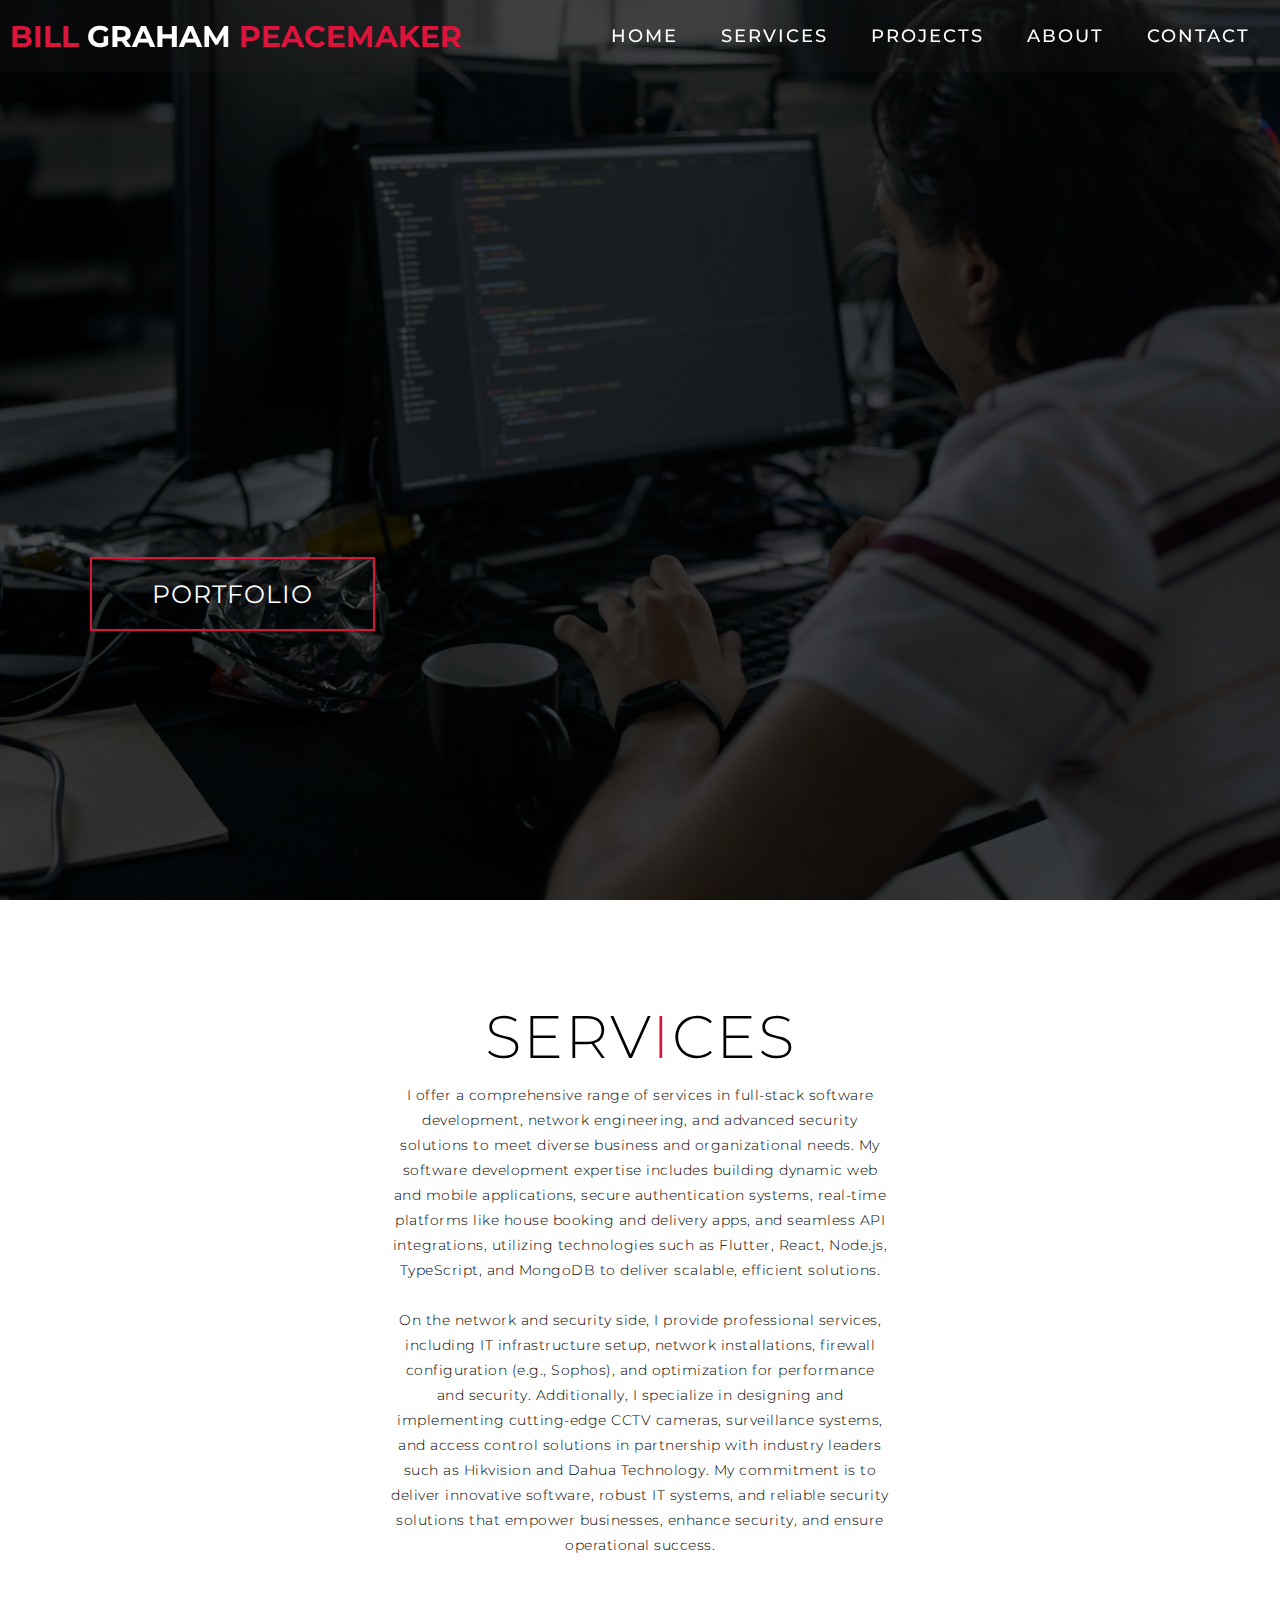
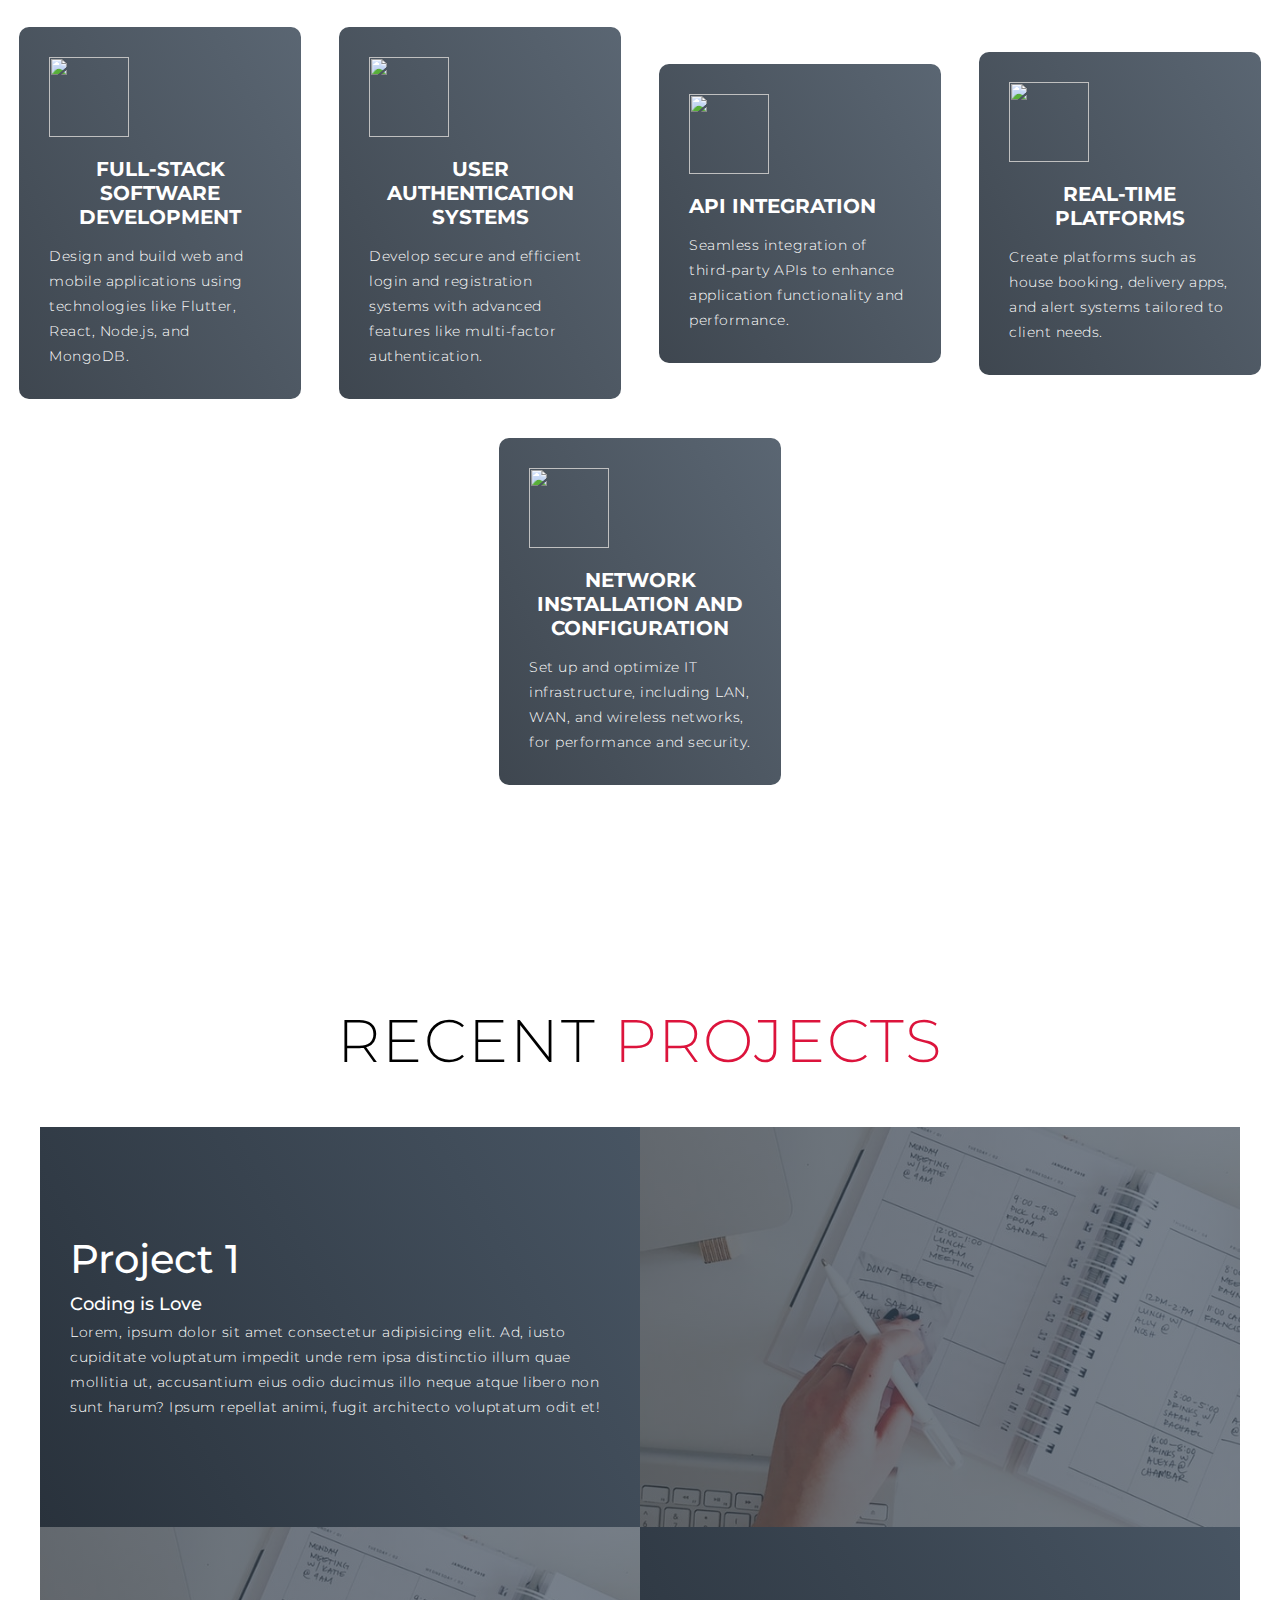
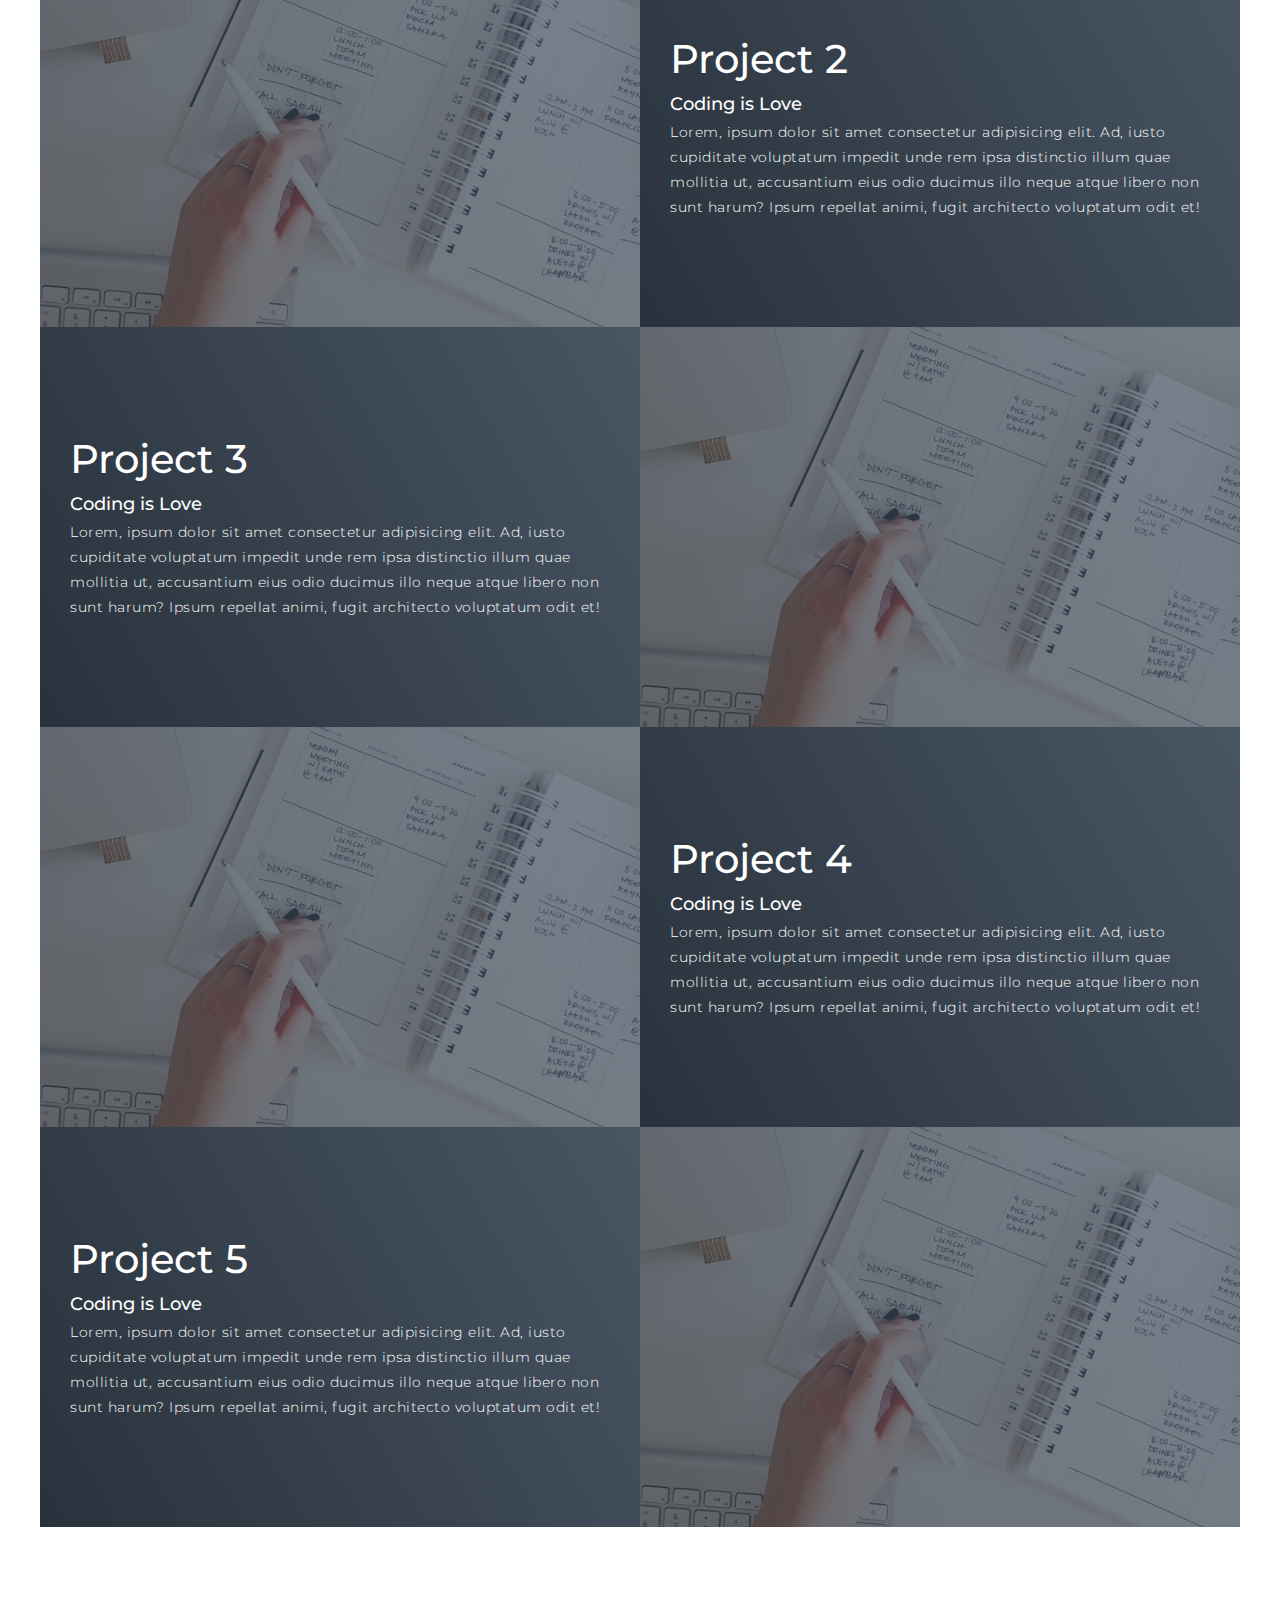
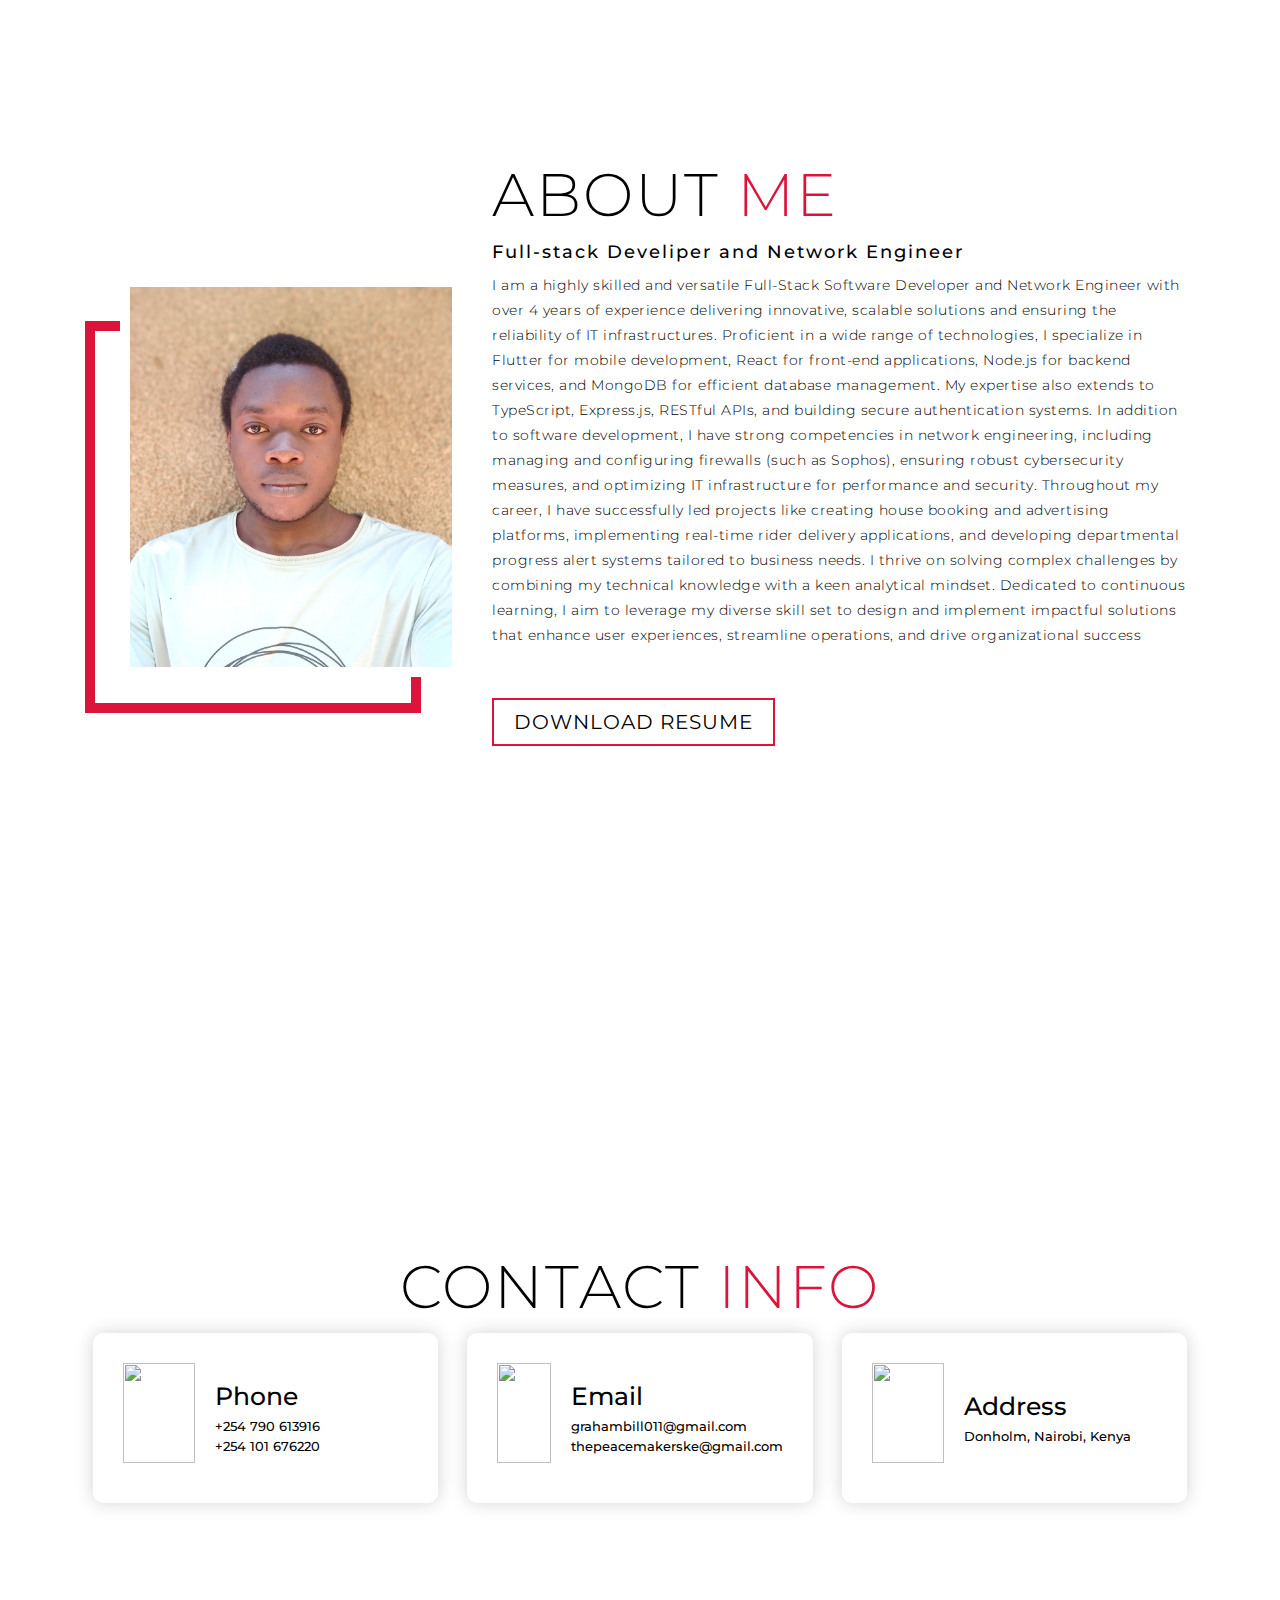
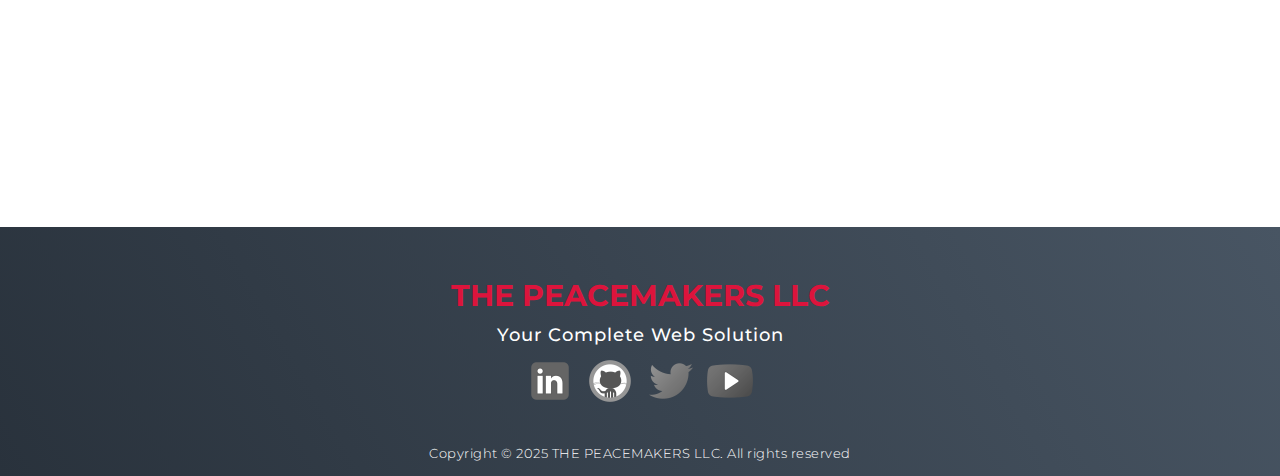
==== my_portfolio/index.html @ 9055ead5 "Updated index.html" ====
<!DOCTYPE html>
<html lang="en">

<head>
    <meta charset="UTF-8">
    <meta name="viewport" content="width=device-width, initial-scale=1.0">
    <link rel="stylesheet" href="style.css">
    <link rel="stylesheet" href="style.css">
    <link rel="shortcut icon" href="./assets/images/img-2.png" type="image/x-icon">
    <title>Bill Graham Peacemaker || Fullstack Developer and Professional Network Engineer || Kenya || East Africa || Africa || HIKVISION || Dahua Technology</title>
</head>

<body>
    <!-- Header -->
    <section id="header">
        <div class="header container">
            <div class="nav-bar">
                <div class="brand">
                    <a href="#hero">
                        <h1><span>Bill </span>Graham <span>Peacemaker</span></h1>
                    </a>
                </div>
                <div class="nav-list">
                    <div class="hamburger">
                        <div class="bar"></div>
                    </div>
                    <ul>
                        <li><a href="#hero" data-after="Home">Home</a></li>
                        <li><a href="#services" data-after="Service">Services</a></li>
                        <li><a href="#projects" data-after="Projects">Projects</a></li>
                        <li><a href="#about" data-after="About">About</a></li>
                        <li><a href="#contact" data-after="Contact">Contact</a></li>
                    </ul>
                </div>
            </div>
        </div>
    </section>
    <!-- End Header -->


    <!-- Hero Section  -->
    <section id="hero">
        <div class="hero container">
            <div>
                <h1>Hello, <span></span></h1>
                <h1>My Name is <span></span></h1>
                <h1>Bill Graham Peacemaker <span></span></h1>
                <a href="#projects" type="button" class="cta">Portfolio</a>
            </div>
        </div>
    </section>
    <!-- End Hero Section  -->

    <!-- Service Section -->
    <section id="services">
        <div class="services container">
            <div class="service-top">
                <h1 class="section-title">Serv<span>i</span>ces</h1>
                <p>I offer a comprehensive range of services in full-stack software development, network engineering, 
                    and advanced security solutions to meet diverse business and organizational needs. 
                    My software development expertise includes building dynamic web and mobile applications, 
                    secure authentication systems, real-time platforms like house booking and delivery apps, 
                    and seamless API integrations, utilizing technologies such as Flutter, React, Node.js, TypeScript, 
                    and MongoDB to deliver scalable, efficient solutions.
                    <br/><br/>
                    On the network and security side, I provide professional services, including IT infrastructure setup, 
                    network installations, firewall configuration (e.g., Sophos), and optimization for performance and security. 
                    Additionally, I specialize in designing and implementing cutting-edge CCTV cameras, surveillance systems, and 
                    access control solutions in partnership with industry leaders such as Hikvision and Dahua Technology. My commitment 
                    is to deliver innovative software, robust IT systems,
                     and reliable security solutions that empower businesses, enhance security, and ensure operational success.</p>
            </div>
            <div class="service-bottom">
                <div class="service-item">
                    <div class="icon"><img src="https://img.icons8.com/bubbles/100/000000/services.png" /></div>
                    <h2>Full-Stack Software Development</h2>
                    <p>Design and build web and mobile applications using technologies like Flutter, React, Node.js, and MongoDB.</p>
                </div>
                <div class="service-item">
                    <div class="icon"><img src="https://img.icons8.com/bubbles/100/000000/services.png" /></div>
                    <h2>User Authentication Systems</h2>
                    <p>Develop secure and efficient login and registration systems with advanced features like multi-factor authentication.</p>
                </div>
                <div class="service-item">
                    <div class="icon"><img src="https://img.icons8.com/bubbles/100/000000/services.png" /></div>
                    <h2>API Integration</h2>
                    <p>Seamless integration of third-party APIs to enhance application functionality and performance.</p>
                </div>
                <div class="service-item">
                    <div class="icon"><img src="https://img.icons8.com/bubbles/100/000000/services.png" /></div>
                    <h2>Real-Time Platforms</h2>
                    <p>Create platforms such as house booking, delivery apps, and alert systems tailored to client needs.</p>
                </div>
                <div class="service-item">
                    <div class="icon"><img src="https://img.icons8.com/bubbles/100/000000/services.png" /></div>
                    <h2>Network Installation and Configuration</h2>
                    <p>Set up and optimize IT infrastructure, including LAN, WAN, and wireless networks, for performance and security.</p>
                </div>
            </div>
        </div>
    </section>
    <!-- End Service Section -->

    <!-- Projects Section -->
    <section id="projects">
        <div class="projects container">
            <div class="projects-header">
                <h1 class="section-title">Recent <span>Projects</span></h1>
            </div>
            <div class="all-projects">
                <div class="project-item">
                    <div class="project-info">
                        <h1>Project 1</h1>
                        <h2>Coding is Love</h2>
                        <p>Lorem, ipsum dolor sit amet consectetur adipisicing elit. Ad, iusto cupiditate voluptatum
                            impedit unde
                            rem ipsa distinctio illum quae mollitia ut, accusantium eius odio ducimus illo neque atque
                            libero non sunt
                            harum? Ipsum repellat animi, fugit architecto voluptatum odit et!</p>
                    </div>
                    <div class="project-img">
                        <img src="./assets/images/img-1.png" alt="img">
                    </div>
                </div>
                <div class="project-item">
                    <div class="project-info">
                        <h1>Project 2</h1>
                        <h2>Coding is Love</h2>
                        <p>Lorem, ipsum dolor sit amet consectetur adipisicing elit. Ad, iusto cupiditate voluptatum
                            impedit unde
                            rem ipsa distinctio illum quae mollitia ut, accusantium eius odio ducimus illo neque atque
                            libero non sunt
                            harum? Ipsum repellat animi, fugit architecto voluptatum odit et!</p>
                    </div>
                    <div class="project-img">
                        <img src="./assets/images/img-1.png" alt="img">
                    </div>
                </div>
                <div class="project-item">
                    <div class="project-info">
                        <h1>Project 3</h1>
                        <h2>Coding is Love</h2>
                        <p>Lorem, ipsum dolor sit amet consectetur adipisicing elit. Ad, iusto cupiditate voluptatum
                            impedit unde
                            rem ipsa distinctio illum quae mollitia ut, accusantium eius odio ducimus illo neque atque
                            libero non sunt
                            harum? Ipsum repellat animi, fugit architecto voluptatum odit et!</p>
                    </div>
                    <div class="project-img">
                        <img src="./assets/images/img-1.png" alt="img">
                    </div>
                </div>
                <div class="project-item">
                    <div class="project-info">
                        <h1>Project 4</h1>
                        <h2>Coding is Love</h2>
                        <p>Lorem, ipsum dolor sit amet consectetur adipisicing elit. Ad, iusto cupiditate voluptatum
                            impedit unde
                            rem ipsa distinctio illum quae mollitia ut, accusantium eius odio ducimus illo neque atque
                            libero non sunt
                            harum? Ipsum repellat animi, fugit architecto voluptatum odit et!</p>
                    </div>
                    <div class="project-img">
                        <img src="./assets/images/img-1.png" alt="img">
                    </div>
                </div>
                <div class="project-item">
                    <div class="project-info">
                        <h1>Project 5</h1>
                        <h2>Coding is Love</h2>
                        <p>Lorem, ipsum dolor sit amet consectetur adipisicing elit. Ad, iusto cupiditate voluptatum
                            impedit unde
                            rem ipsa distinctio illum quae mollitia ut, accusantium eius odio ducimus illo neque atque
                            libero non sunt
                            harum? Ipsum repellat animi, fugit architecto voluptatum odit et!</p>
                    </div>
                    <div class="project-img">
                        <img src="./assets/images/img-1.png" alt="img">
                    </div>
                </div>
            </div>
        </div>
    </section>
    <!-- End Projects Section -->

    <!-- About Section -->
    <section id="about">
        <div class="about container">
            <div class="col-left">
                <div class="about-img">
                    <img src="./assets/images/img-2.jpg" alt="img">
                </div>
            </div>
            <div class="col-right">
                <h1 class="section-title">About <span>me</span></h1>
                <h2>Full-stack Develiper and Network Engineer</h2>
                <p>I am a highly skilled and versatile Full-Stack Software Developer and Network Engineer with over 4 years of experience delivering innovative, 
                    scalable solutions and ensuring the reliability of IT infrastructures. Proficient in a wide range of technologies, 
                    I specialize in Flutter for mobile development, React for front-end applications, Node.js for backend services, 
                    and MongoDB for efficient database management. My expertise also extends to TypeScript, Express.js, RESTful APIs, 
                    and building secure authentication systems. In addition to software development, I have strong competencies in network engineering, 
                    including managing and configuring firewalls (such as Sophos), ensuring robust cybersecurity measures, and optimizing IT infrastructure 
                    for performance and security.

                    Throughout my career, I have successfully led projects like creating house booking and advertising platforms, implementing real-time rider 
                    delivery applications, and developing departmental progress alert systems tailored to business needs. I thrive on solving complex challenges 
                    by combining my technical knowledge with a keen analytical mindset. Dedicated to continuous learning, I aim to leverage my diverse skill set 
                    to design and implement impactful solutions that enhance user experiences, streamline operations, and drive organizational success</p>
                <a href="./assets/Bill.Graham.Peacemaker-ICT-Projects-Officer.pdf" download class="cta">Download Resume</a>
            </div>
        </div>
    </section>
    <!-- End About Section -->

    <!-- Contact Section -->
    <section id="contact">
        <div class="contact container">
            <div>
                <h1 class="section-title">Contact <span>info</span></h1>
            </div>
            <div class="contact-items">
                <div class="contact-item">
                    <div class="icon"><img src="https://img.icons8.com/bubbles/100/000000/phone.png" /></div>
                    <div class="contact-info">
                        <h1>Phone</h1>
                        <h2>+254 790 613916</h2>
                        <h2>+254 101 676220</h2>
                    </div>
                </div>
                <div class="contact-item">
                    <div class="icon"><img src="https://img.icons8.com/bubbles/100/000000/new-post.png" /></div>
                    <div class="contact-info">
                        <h1>Email</h1>
                        <h2>grahambill011@gmail.com</h2>
                        <h2>thepeacemakerske@gmail.com</h2>
                    </div>
                </div>
                <div class="contact-item">
                    <div class="icon"><img src="https://img.icons8.com/bubbles/100/000000/map-marker.png" /></div>
                    <div class="contact-info">
                        <h1>Address</h1>
                        <h2>Donholm, Nairobi, Kenya</h2>
                    </div>
                </div>
            </div>
        </div>
    </section>
    <!-- End Contact Section -->

    <!-- Footer -->
    <section id="footer">
        <div class="footer container">
            <div class="brand">
                <h1><span>THE PEACEMAKERS LLC</span></h1>
            </div>
            <h2>Your Complete Web Solution</h2>
            <div class="social-icon">
                <div class="social-item">
                    <a href="https://www.linkedin.com/in/graham218/"><img src="./assets/icons/linkedin.png" /></a>
                </div>
                <div class="social-item">
                    <a href="https://github.com/graham218"><img src="./assets/icons/github.png" /></a>
                </div>
                <div class="social-item">
                    <a href="#"><img src="./assets/icons/twitter.png" /></a>
                </div>
                <div class="social-item">
                    <a href="#"><img src="./assets/icons/youtube.png" /></a>
                </div>
            </div>
            <p>Copyright © 2025 THE PEACEMAKERS LLC. All rights reserved</p>
        </div>
    </section>
    <!-- End Footer -->
    <script src="./index.js"></script>
</body>

</html>
---- my_portfolio/style.css ----
@import url("https://fonts.googleapis.com/css2?family=Montserrat:ital,wght@0,100..900;1,100..900&display=swap");

* {
  margin: 0;
  padding: 0;
  box-sizing: border-box;
}

html {
  font-size: 10px;
  font-family: "Montserrat", sans-serif;
  scroll-behavior: smooth;
}

a {
  text-decoration: none;
}

.container {
  min-height: 100vh;
  width: 100%;
  display: flex;
  justify-content: center;
  align-items: center;
}

img {
  width: 100%;
  height: 100%;
  object-fit: cover;
}

p {
  color: black;
  font-size: 1.4rem;
  margin-top: 5px;
  line-height: 2.5rem;
  font-weight: 300;
  letter-spacing: 0.05rem;
}

.section-title {
  font-size: 4rem;
  font-family: 300;
  color: black;
  margin-bottom: 10px;
  text-transform: uppercase;
  letter-spacing: 0.2rem;
  text-align: center;
}

.section-title span {
  color: crimson;
}

.cta {
  display: inline-block;
  padding: 10px 30px;
  background-color: transparent;
  border: 2px solid crimson;
  font-size: 2rem;
  text-transform: uppercase;
  letter-spacing: 0.1rem;
  margin-top: 30px;
  transition: 0.3s ease background-color, color;
  /* color: black; */
  color: white;
}

.cta:hover {
  color: white;
  background-color: crimson;
}

.brand h1 {
  font-size: 3rem;
  text-transform: uppercase;
  color: white;
}

.brand h1 span {
  color: crimson;
}

/* header  */

#header {
  position: fixed;
  z-index: 1000;
  left: 0;
  top: 0;
  width: 100vw;
  height: auto;
}

#header .header {
  min-height: 8vh;
  background-color: rgba(31, 30, 30, 0.24);
  transition: 0.3s ease background-color;
}

#header .nav-bar {
  display: flex;
  align-items: center;
  justify-content: space-between;
  width: 100%;
  height: 100%;
  max-width: 1300px;
  padding: 0 10px;
}

#header .hamburger {
  border: 3px solid white;
  height: 60px;
  width: 60px;
  display: inline-block;
  border-radius: 50%;
  margin-right: 20px;
  position: relative;
  display: flex;
  align-items: center;
  justify-content: center;
  z-index: 100;
  cursor: pointer;
  transform: scale(0.8);
}

#header .hamburger:after {
  content: "";
  border: 3px solid white;
  height: 100%;
  width: 100%;
  border-radius: 50%;
  position: absolute;
  animation: hamburger-puls 1s ease infinite;
}

@keyframes hamburger-puls {
  0% {
    opacity: 1;
    transform: scale(1);
  }
  100% {
    opacity: 0;
    transform: scale(1.4);
  }
}

#header .hamburger .bar {
  background-color: white;
  height: 2px;
  width: 30px;
  position: relative;
  z-index: -1;
}

#header .hamburger .bar::before,
#header .hamburger .bar::after {
  content: "";
  background-color: white;
  height: 100%;
  width: 100%;
  position: absolute;
  left: 0;
  transition: 0.3s ease top, bottom;
}

#header .hamburger .bar::after {
  top: 8px;
}

#header .hamburger .bar::before {
  bottom: 8px;
}

#header .hamburger.active .bar::before {
  bottom: 0;
}

#header .hamburger.active .bar::after {
  top: 0;
}

#header .nav-list ul {
  list-style-type: none;
  background-color: rgb(31, 30, 30);
  display: flex;
  flex-direction: column;
  align-items: center;
  justify-content: center;
  height: 100vh;
  width: 100vw;
  position: absolute;
  left: 100%;
  top: 0;
  z-index: 1;
  overflow-x: hidden;
  transition: 0.3s ease left;
}

#header .nav-list ul.active {
  left: 0;
}

#header .nav-list ul a {
  font-size: 2.5rem;
  font-weight: 500;
  letter-spacing: 0.2rem;
  text-decoration: none;
  color: white;
  text-transform: uppercase;
  display: block;
  padding: 20px;
}

#header .nav-list ul a::after {
  content: attr(data-after);
  position: absolute;
  top: 50%;
  left: 50%;
  transform: translate(-50%, -50%) scale(0);
  color: rgba(240, 248, 255, 0.021);
  font-size: 13rem;
  letter-spacing: 50px;
  z-index: -1;
  transition: 0.3s ease letter-spacing;
}

#header .nav-list ul li:hover a::after {
  transform: translate(-50%, -50%) scale(1);
  letter-spacing: initial;
}

#header .nav-list ul li:hover a {
  color: crimson;
}

@media screen and (min-width: 1200px) {
  #header .hamburger {
    display: none;
  }

  #header .nav-list ul {
    position: initial;
    display: block;
    height: auto;
    width: fit-content;
    background-color: transparent;
  }

  #header .nav-list ul li {
    display: inline-block;
  }

  #header .nav-list ul a {
    font-size: 1.8rem;
  }

  #header .nav-list ul a::after {
    display: none;
  }
}

/* hero section */

#hero {
  background-image: url(./assets/images/hero-bg.jpg);
  background-size: cover;
  background-position: top center;
  position: relative;
  z-index: 1;
}

#hero::after {
  content: "";
  position: absolute;
  left: 0;
  top: 0;
  height: 100%;
  width: 100%;
  background-color: black;
  opacity: 0.7;
  z-index: -1;
}

#hero .hero {
  max-width: 1200px;
  justify-content: flex-start;
  margin: 0 auto;
  padding: 0 50px;
}

#hero h1 {
  display: block;
  width: fit-content;
  font-size: 4rem;
  position: relative;
  color: transparent;
  animation: text-reveal 1s ease forwards;
  animation-delay: 1s;
}

@keyframes text-reveal {
  100% {
    color: white;
  }
}

#hero h1:nth-child(1) {
  animation-delay: 1s;
}

#hero h1:nth-child(2) {
  animation-delay: 2s;
}

#hero h1:nth-child(3) {
  animation: text-reveal-name 0.5s ease 1.5s forwards;
  animation-delay: 3s;
}

@keyframes text-reveal-name {
  100% {
    color: crimson;
    font-weight: 500;
  }
}

#hero h1 span {
  background-color: crimson;
  height: 100%;
  width: 0;
  position: absolute;
  top: 0;
  left: 0;
  animation: text-reveal-box 1s ease;
  animation-delay: 0.5s;
}

@keyframes text-reveal-box {
  50% {
    width: 100%;
    left: 0;
  }
  100% {
    width: 0;
    left: 100%;
  }
}

#hero h1:nth-child(1) span {
  animation-delay: 0.5s;
}

#hero h1:nth-child(2) span {
  animation-delay: 1.5s;
}

#hero h1:nth-child(3) span {
  animation-delay: 2.5s;
}

@media only screen and (min-width: 768px) {
  .cta {
    font-size: 2.5rem;
    padding: 20px 60px;
  }

  h1.section-title {
    font-size: 6rem;
    font-weight: 270;
  }

  #hero h1 {
    font-size: 7rem;
    font-weight: 400;
  }
}

/* services section */

#services .services {
  flex-direction: column;
  text-align: center;
  max-width: 1500px;
  margin: 0 auto; /* Center the element horizontally */
  padding: 100px 0;
}

#services .service-bottom .icon {
  height: 80px;
  width: 80px;
  margin-bottom: 20px;
}

#services .service-item h2 {
  font-size: 2rem;
  color: white;
  margin-bottom: 10px;
  text-transform: uppercase;
}

#services .service-item p {
  color: white;
  text-align: left;
}

#services .service-top {
  max-width: 500px;
  margin: 0 auto;
}

#services .service-bottom {
  display: flex;
  align-items: center;
  justify-content: center;
  flex-wrap: wrap;
  margin-top: 50px;
}

#services .service-item {
  flex-basis: 80%; /*flex-basis defines the initial size of a flex item */
  display: flex;
  align-items: flex-start;
  justify-content: center;
  flex-direction: column;
  padding: 30px;
  border-radius: 10px;
  margin: 10px 5%;
  position: relative;
  z-index: 1;
  overflow: hidden;
}

#services .service-item::after {
  content: "";
  position: absolute;
  left: 0;
  top: 0;
  height: 100%;
  width: 100%;
  background-image: linear-gradient(60deg, #29323c 0%, #485563 100%);
  opacity: 0.9;
  z-index: -1;
}

@media only screen and (min-width: 768px) {
  #services .service-bottom .service-item {
    flex-basis: 45%;
    margin: 2.5%;
  }
}

@media only screen and (min-width: 1200px) {
  #services .service-bottom .service-item {
    flex-basis: 22%;
    margin: 1.5%;
  }
}

/* project section  */

#projects .projects {
  flex-direction: column;
  max-width: 1200px;
  margin: 0 auto;
  padding: 100px 0;
}

#projects .projects-header h1 {
  margin-bottom: 50px;
}

#projects .all-projects {
  display: flex;
  align-items: center;
  justify-content: center;
  flex-direction: column;
}

#projects .project-item {
  display: flex;
  align-items: center;
  justify-content: center;
  flex-direction: column;
  width: 80%;
  margin: 20px auto;
  overflow: hidden;
  border-radius: 10px;
}

#projects .project-info {
  padding: 30px;
  flex-basis: 50%;
  height: 100%;
  display: flex;
  align-items: flex-start;
  justify-content: center;
  flex-direction: column;
  background-image: linear-gradient(60deg, #29323c 0%, #485563 100%);
  color: white;
}

#projects .project-info h1 {
  font-size: 4rem;
  font-weight: 500;
}

#projects .project-info h2 {
  font-size: 1.8rem;
  font-weight: 500;
  margin-top: 10px;
}

#projects .project-info p {
  color: white;
}

#projects .project-img {
  flex-basis: 50%;
  height: 300px;
  overflow: hidden;
  position: relative;
}

#projects .project-img:after {
  content: "";
  position: absolute;
  left: 0;
  top: 0;
  height: 100%;
  width: 100%;
  background-image: linear-gradient(60deg, #29323c 0%, #485563 100%);
  opacity: 0.7;
}

#projects .project-img img {
  transition: 0.3s ease transform;
}

#projects .project-item:hover .project-img img {
  transform: scale(1.1);
}

@media only screen and (min-width: 768px) {
  #projects .project-item {
    flex-direction: row;
  }
  #projects .project-item:nth-child(even) {
    flex-direction: row-reverse;
  }
  #projects .project-item {
    height: 400px;
    margin: 0;
    width: 100%;
    border-radius: 0;
  }

  #projects .all-projects .project-info {
    height: 100%;
  }

  #projects .all-projects .project-img {
    height: 100%;
  }
}

/* about section */

#about .about {
  flex-direction: column-reverse;
  text-align: center;
  max-width: 1200px;
  margin: 0 auto;
  padding: 100px 20px;
}

#about .col-left {
  width: 250px;
  height: 360px;
}

#about .col-right {
  width: 100%;
}

#about .col-right h2 {
  font-size: 1.8rem;
  font-weight: 500;
  letter-spacing: 0.2rem;
  margin-bottom: 10px;
}

#about .col-right p {
  margin-bottom: 20px;
}

#about .col-right .cta {
  margin-bottom: 50px;
  color: black;
  padding: 10px 20px;
  font-size: 2rem;
}

#about .col-left .about-img {
  height: 100%;
  width: 100%;
  position: relative;
  border: 10px solid white;
}

#about .col-left .about-img::after {
  content: "";
  position: absolute;
  left: -33px;
  top: 19px;
  height: 98%;
  width: 98%;
  border: 7px solid crimson;
  z-index: -1;
}

@media screen and (min-width: 768px) {
  #about .about {
    flex-direction: row;
  }

  #about .col-left {
    width: 600px;
    height: 400px;
    padding-left: 60px;
  }

  #about .about .col-left .about-img::after {
    left: -45px;
    top: 34px;
    height: 98%;
    width: 98%;
    border: 10px solid crimson;
  }

  #about .col-right {
    text-align: left;
    padding: 30px;
  }

  #about .col-right h1 {
    text-align: left;
  }
}

/* contact section */
#contact .contact {
  flex-direction: column;
  max-width: 1200px;
  margin: 0 auto;
  width: 90%;
}
#contact .contact-items {
  width: 100%;
}
#contact .contact-item {
  width: 80%;
  padding: 20px;
  text-align: center;
  border-radius: 10px;
  padding: 30px;
  margin: 30px;
  display: flex;
  justify-content: center;
  align-items: center;
  flex-direction: column;
  box-shadow: 0px 0px 18px 0 #0000002c;
  transition: 0.3s ease box-shadow;
}
#contact .contact-item:hover {
  box-shadow: 0px 0px 5px 0 #0000002c;
}
#contact .icon {
  width: 70px;
  margin: 0 auto;
  margin-bottom: 10px;
}
#contact .contact-info h1 {
  font-size: 2.5rem;
  font-weight: 500;
  margin-bottom: 5px;
}
#contact .contact-info h2 {
  font-size: 1.3rem;
  line-height: 2rem;
  font-weight: 500;
}

@media only screen and (min-width: 768px) {
  #contact .contact {
    flex-direction: column;
    padding: 100px 0;
    align-items: center;
    justify-content: center;
    min-width: 20vh;
  }
  #contact .contact-items {
    width: 100%;
    display: flex;
    flex-direction: row;
    justify-content: space-evenly;
    margin: 0;
  }
  #contact .contact-item {
    width: 30%;
    margin: 0;
    flex-direction: row;
  }
  #contact .contact-item .icon {
    height: 100px;
    width: 100px;
  }
  #contact .contact-item .icon img {
    object-fit: contain;
  }
  #contact .contact-item .contact-info {
    width: 100%;
    text-align: left;
    padding-left: 20px;
  }
}

/* Footer */
#footer {
  background-image: linear-gradient(60deg, #29323c 0%, #485563 100%);
}
#footer .footer {
  min-height: 200px;
  flex-direction: column;
  padding-top: 50px;
  padding-bottom: 10px;
}
#footer h2 {
  color: white;
  font-weight: 500;
  font-size: 1.8rem;
  letter-spacing: 0.1rem;
  margin-top: 10px;
  margin-bottom: 10px;
}
#footer .social-icon {
  display: flex;
  margin-bottom: 30px;
}
#footer .social-item {
  height: 50px;
  width: 50px;
  margin: 0 5px;
}
#footer .social-item img {
  filter: grayscale(1);
  transition: 0.3s ease filter;
}
#footer .social-item:hover img {
  filter: grayscale(0);
}
#footer p {
  color: white;
  font-size: 1.3rem;
}
---- my_portfolio/style.css ----
@import url("https://fonts.googleapis.com/css2?family=Montserrat:ital,wght@0,100..900;1,100..900&display=swap");

* {
  margin: 0;
  padding: 0;
  box-sizing: border-box;
}

html {
  font-size: 10px;
  font-family: "Montserrat", sans-serif;
  scroll-behavior: smooth;
}

a {
  text-decoration: none;
}

.container {
  min-height: 100vh;
  width: 100%;
  display: flex;
  justify-content: center;
  align-items: center;
}

img {
  width: 100%;
  height: 100%;
  object-fit: cover;
}

p {
  color: black;
  font-size: 1.4rem;
  margin-top: 5px;
  line-height: 2.5rem;
  font-weight: 300;
  letter-spacing: 0.05rem;
}

.section-title {
  font-size: 4rem;
  font-family: 300;
  color: black;
  margin-bottom: 10px;
  text-transform: uppercase;
  letter-spacing: 0.2rem;
  text-align: center;
}

.section-title span {
  color: crimson;
}

.cta {
  display: inline-block;
  padding: 10px 30px;
  background-color: transparent;
  border: 2px solid crimson;
  font-size: 2rem;
  text-transform: uppercase;
  letter-spacing: 0.1rem;
  margin-top: 30px;
  transition: 0.3s ease background-color, color;
  /* color: black; */
  color: white;
}

.cta:hover {
  color: white;
  background-color: crimson;
}

.brand h1 {
  font-size: 3rem;
  text-transform: uppercase;
  color: white;
}

.brand h1 span {
  color: crimson;
}

/* header  */

#header {
  position: fixed;
  z-index: 1000;
  left: 0;
  top: 0;
  width: 100vw;
  height: auto;
}

#header .header {
  min-height: 8vh;
  background-color: rgba(31, 30, 30, 0.24);
  transition: 0.3s ease background-color;
}

#header .nav-bar {
  display: flex;
  align-items: center;
  justify-content: space-between;
  width: 100%;
  height: 100%;
  max-width: 1300px;
  padding: 0 10px;
}

#header .hamburger {
  border: 3px solid white;
  height: 60px;
  width: 60px;
  display: inline-block;
  border-radius: 50%;
  margin-right: 20px;
  position: relative;
  display: flex;
  align-items: center;
  justify-content: center;
  z-index: 100;
  cursor: pointer;
  transform: scale(0.8);
}

#header .hamburger:after {
  content: "";
  border: 3px solid white;
  height: 100%;
  width: 100%;
  border-radius: 50%;
  position: absolute;
  animation: hamburger-puls 1s ease infinite;
}

@keyframes hamburger-puls {
  0% {
    opacity: 1;
    transform: scale(1);
  }
  100% {
    opacity: 0;
    transform: scale(1.4);
  }
}

#header .hamburger .bar {
  background-color: white;
  height: 2px;
  width: 30px;
  position: relative;
  z-index: -1;
}

#header .hamburger .bar::before,
#header .hamburger .bar::after {
  content: "";
  background-color: white;
  height: 100%;
  width: 100%;
  position: absolute;
  left: 0;
  transition: 0.3s ease top, bottom;
}

#header .hamburger .bar::after {
  top: 8px;
}

#header .hamburger .bar::before {
  bottom: 8px;
}

#header .hamburger.active .bar::before {
  bottom: 0;
}

#header .hamburger.active .bar::after {
  top: 0;
}

#header .nav-list ul {
  list-style-type: none;
  background-color: rgb(31, 30, 30);
  display: flex;
  flex-direction: column;
  align-items: center;
  justify-content: center;
  height: 100vh;
  width: 100vw;
  position: absolute;
  left: 100%;
  top: 0;
  z-index: 1;
  overflow-x: hidden;
  transition: 0.3s ease left;
}

#header .nav-list ul.active {
  left: 0;
}

#header .nav-list ul a {
  font-size: 2.5rem;
  font-weight: 500;
  letter-spacing: 0.2rem;
  text-decoration: none;
  color: white;
  text-transform: uppercase;
  display: block;
  padding: 20px;
}

#header .nav-list ul a::after {
  content: attr(data-after);
  position: absolute;
  top: 50%;
  left: 50%;
  transform: translate(-50%, -50%) scale(0);
  color: rgba(240, 248, 255, 0.021);
  font-size: 13rem;
  letter-spacing: 50px;
  z-index: -1;
  transition: 0.3s ease letter-spacing;
}

#header .nav-list ul li:hover a::after {
  transform: translate(-50%, -50%) scale(1);
  letter-spacing: initial;
}

#header .nav-list ul li:hover a {
  color: crimson;
}

@media screen and (min-width: 1200px) {
  #header .hamburger {
    display: none;
  }

  #header .nav-list ul {
    position: initial;
    display: block;
    height: auto;
    width: fit-content;
    background-color: transparent;
  }

  #header .nav-list ul li {
    display: inline-block;
  }

  #header .nav-list ul a {
    font-size: 1.8rem;
  }

  #header .nav-list ul a::after {
    display: none;
  }
}

/* hero section */

#hero {
  background-image: url(./assets/images/hero-bg.jpg);
  background-size: cover;
  background-position: top center;
  position: relative;
  z-index: 1;
}

#hero::after {
  content: "";
  position: absolute;
  left: 0;
  top: 0;
  height: 100%;
  width: 100%;
  background-color: black;
  opacity: 0.7;
  z-index: -1;
}

#hero .hero {
  max-width: 1200px;
  justify-content: flex-start;
  margin: 0 auto;
  padding: 0 50px;
}

#hero h1 {
  display: block;
  width: fit-content;
  font-size: 4rem;
  position: relative;
  color: transparent;
  animation: text-reveal 1s ease forwards;
  animation-delay: 1s;
}

@keyframes text-reveal {
  100% {
    color: white;
  }
}

#hero h1:nth-child(1) {
  animation-delay: 1s;
}

#hero h1:nth-child(2) {
  animation-delay: 2s;
}

#hero h1:nth-child(3) {
  animation: text-reveal-name 0.5s ease 1.5s forwards;
  animation-delay: 3s;
}

@keyframes text-reveal-name {
  100% {
    color: crimson;
    font-weight: 500;
  }
}

#hero h1 span {
  background-color: crimson;
  height: 100%;
  width: 0;
  position: absolute;
  top: 0;
  left: 0;
  animation: text-reveal-box 1s ease;
  animation-delay: 0.5s;
}

@keyframes text-reveal-box {
  50% {
    width: 100%;
    left: 0;
  }
  100% {
    width: 0;
    left: 100%;
  }
}

#hero h1:nth-child(1) span {
  animation-delay: 0.5s;
}

#hero h1:nth-child(2) span {
  animation-delay: 1.5s;
}

#hero h1:nth-child(3) span {
  animation-delay: 2.5s;
}

@media only screen and (min-width: 768px) {
  .cta {
    font-size: 2.5rem;
    padding: 20px 60px;
  }

  h1.section-title {
    font-size: 6rem;
    font-weight: 270;
  }

  #hero h1 {
    font-size: 7rem;
    font-weight: 400;
  }
}

/* services section */

#services .services {
  flex-direction: column;
  text-align: center;
  max-width: 1500px;
  margin: 0 auto; /* Center the element horizontally */
  padding: 100px 0;
}

#services .service-bottom .icon {
  height: 80px;
  width: 80px;
  margin-bottom: 20px;
}

#services .service-item h2 {
  font-size: 2rem;
  color: white;
  margin-bottom: 10px;
  text-transform: uppercase;
}

#services .service-item p {
  color: white;
  text-align: left;
}

#services .service-top {
  max-width: 500px;
  margin: 0 auto;
}

#services .service-bottom {
  display: flex;
  align-items: center;
  justify-content: center;
  flex-wrap: wrap;
  margin-top: 50px;
}

#services .service-item {
  flex-basis: 80%; /*flex-basis defines the initial size of a flex item */
  display: flex;
  align-items: flex-start;
  justify-content: center;
  flex-direction: column;
  padding: 30px;
  border-radius: 10px;
  margin: 10px 5%;
  position: relative;
  z-index: 1;
  overflow: hidden;
}

#services .service-item::after {
  content: "";
  position: absolute;
  left: 0;
  top: 0;
  height: 100%;
  width: 100%;
  background-image: linear-gradient(60deg, #29323c 0%, #485563 100%);
  opacity: 0.9;
  z-index: -1;
}

@media only screen and (min-width: 768px) {
  #services .service-bottom .service-item {
    flex-basis: 45%;
    margin: 2.5%;
  }
}

@media only screen and (min-width: 1200px) {
  #services .service-bottom .service-item {
    flex-basis: 22%;
    margin: 1.5%;
  }
}

/* project section  */

#projects .projects {
  flex-direction: column;
  max-width: 1200px;
  margin: 0 auto;
  padding: 100px 0;
}

#projects .projects-header h1 {
  margin-bottom: 50px;
}

#projects .all-projects {
  display: flex;
  align-items: center;
  justify-content: center;
  flex-direction: column;
}

#projects .project-item {
  display: flex;
  align-items: center;
  justify-content: center;
  flex-direction: column;
  width: 80%;
  margin: 20px auto;
  overflow: hidden;
  border-radius: 10px;
}

#projects .project-info {
  padding: 30px;
  flex-basis: 50%;
  height: 100%;
  display: flex;
  align-items: flex-start;
  justify-content: center;
  flex-direction: column;
  background-image: linear-gradient(60deg, #29323c 0%, #485563 100%);
  color: white;
}

#projects .project-info h1 {
  font-size: 4rem;
  font-weight: 500;
}

#projects .project-info h2 {
  font-size: 1.8rem;
  font-weight: 500;
  margin-top: 10px;
}

#projects .project-info p {
  color: white;
}

#projects .project-img {
  flex-basis: 50%;
  height: 300px;
  overflow: hidden;
  position: relative;
}

#projects .project-img:after {
  content: "";
  position: absolute;
  left: 0;
  top: 0;
  height: 100%;
  width: 100%;
  background-image: linear-gradient(60deg, #29323c 0%, #485563 100%);
  opacity: 0.7;
}

#projects .project-img img {
  transition: 0.3s ease transform;
}

#projects .project-item:hover .project-img img {
  transform: scale(1.1);
}

@media only screen and (min-width: 768px) {
  #projects .project-item {
    flex-direction: row;
  }
  #projects .project-item:nth-child(even) {
    flex-direction: row-reverse;
  }
  #projects .project-item {
    height: 400px;
    margin: 0;
    width: 100%;
    border-radius: 0;
  }

  #projects .all-projects .project-info {
    height: 100%;
  }

  #projects .all-projects .project-img {
    height: 100%;
  }
}

/* about section */

#about .about {
  flex-direction: column-reverse;
  text-align: center;
  max-width: 1200px;
  margin: 0 auto;
  padding: 100px 20px;
}

#about .col-left {
  width: 250px;
  height: 360px;
}

#about .col-right {
  width: 100%;
}

#about .col-right h2 {
  font-size: 1.8rem;
  font-weight: 500;
  letter-spacing: 0.2rem;
  margin-bottom: 10px;
}

#about .col-right p {
  margin-bottom: 20px;
}

#about .col-right .cta {
  margin-bottom: 50px;
  color: black;
  padding: 10px 20px;
  font-size: 2rem;
}

#about .col-left .about-img {
  height: 100%;
  width: 100%;
  position: relative;
  border: 10px solid white;
}

#about .col-left .about-img::after {
  content: "";
  position: absolute;
  left: -33px;
  top: 19px;
  height: 98%;
  width: 98%;
  border: 7px solid crimson;
  z-index: -1;
}

@media screen and (min-width: 768px) {
  #about .about {
    flex-direction: row;
  }

  #about .col-left {
    width: 600px;
    height: 400px;
    padding-left: 60px;
  }

  #about .about .col-left .about-img::after {
    left: -45px;
    top: 34px;
    height: 98%;
    width: 98%;
    border: 10px solid crimson;
  }

  #about .col-right {
    text-align: left;
    padding: 30px;
  }

  #about .col-right h1 {
    text-align: left;
  }
}

/* contact section */
#contact .contact {
  flex-direction: column;
  max-width: 1200px;
  margin: 0 auto;
  width: 90%;
}
#contact .contact-items {
  width: 100%;
}
#contact .contact-item {
  width: 80%;
  padding: 20px;
  text-align: center;
  border-radius: 10px;
  padding: 30px;
  margin: 30px;
  display: flex;
  justify-content: center;
  align-items: center;
  flex-direction: column;
  box-shadow: 0px 0px 18px 0 #0000002c;
  transition: 0.3s ease box-shadow;
}
#contact .contact-item:hover {
  box-shadow: 0px 0px 5px 0 #0000002c;
}
#contact .icon {
  width: 70px;
  margin: 0 auto;
  margin-bottom: 10px;
}
#contact .contact-info h1 {
  font-size: 2.5rem;
  font-weight: 500;
  margin-bottom: 5px;
}
#contact .contact-info h2 {
  font-size: 1.3rem;
  line-height: 2rem;
  font-weight: 500;
}

@media only screen and (min-width: 768px) {
  #contact .contact {
    flex-direction: column;
    padding: 100px 0;
    align-items: center;
    justify-content: center;
    min-width: 20vh;
  }
  #contact .contact-items {
    width: 100%;
    display: flex;
    flex-direction: row;
    justify-content: space-evenly;
    margin: 0;
  }
  #contact .contact-item {
    width: 30%;
    margin: 0;
    flex-direction: row;
  }
  #contact .contact-item .icon {
    height: 100px;
    width: 100px;
  }
  #contact .contact-item .icon img {
    object-fit: contain;
  }
  #contact .contact-item .contact-info {
    width: 100%;
    text-align: left;
    padding-left: 20px;
  }
}

/* Footer */
#footer {
  background-image: linear-gradient(60deg, #29323c 0%, #485563 100%);
}
#footer .footer {
  min-height: 200px;
  flex-direction: column;
  padding-top: 50px;
  padding-bottom: 10px;
}
#footer h2 {
  color: white;
  font-weight: 500;
  font-size: 1.8rem;
  letter-spacing: 0.1rem;
  margin-top: 10px;
  margin-bottom: 10px;
}
#footer .social-icon {
  display: flex;
  margin-bottom: 30px;
}
#footer .social-item {
  height: 50px;
  width: 50px;
  margin: 0 5px;
}
#footer .social-item img {
  filter: grayscale(1);
  transition: 0.3s ease filter;
}
#footer .social-item:hover img {
  filter: grayscale(0);
}
#footer p {
  color: white;
  font-size: 1.3rem;
}
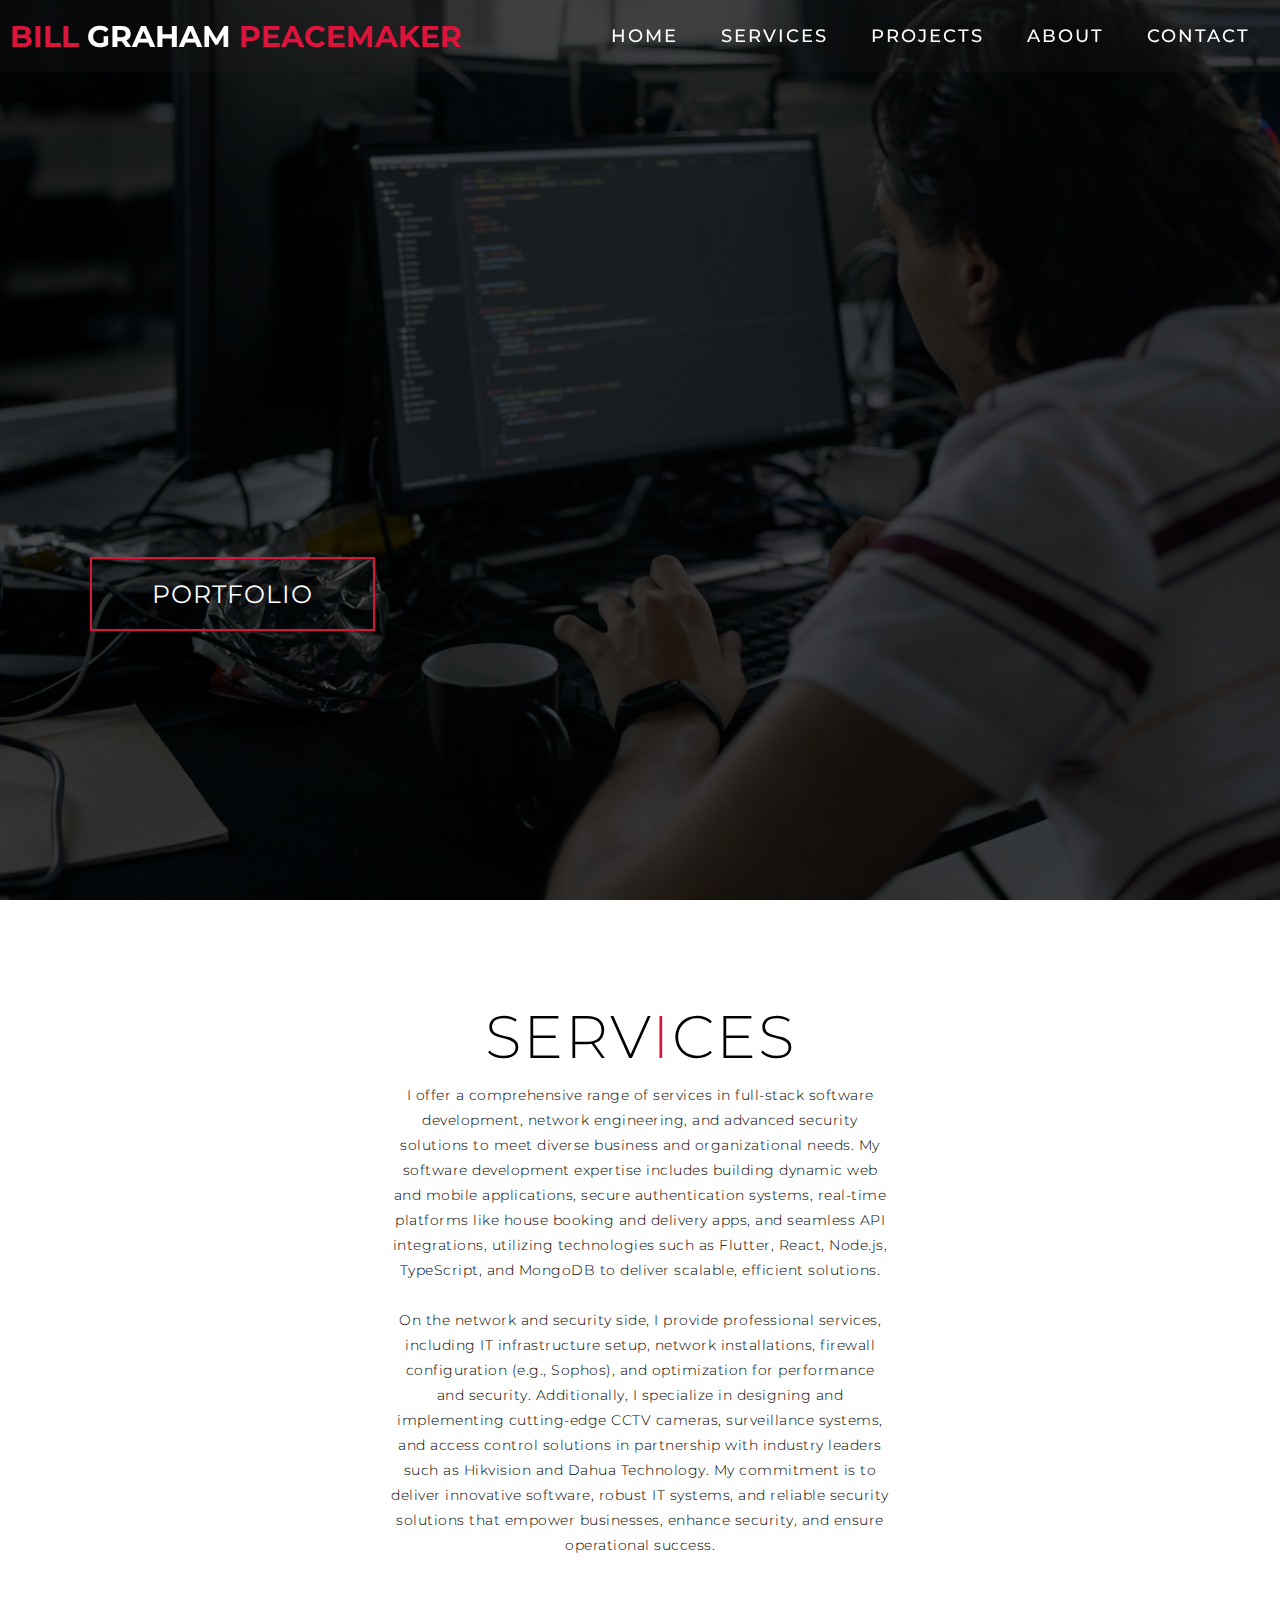
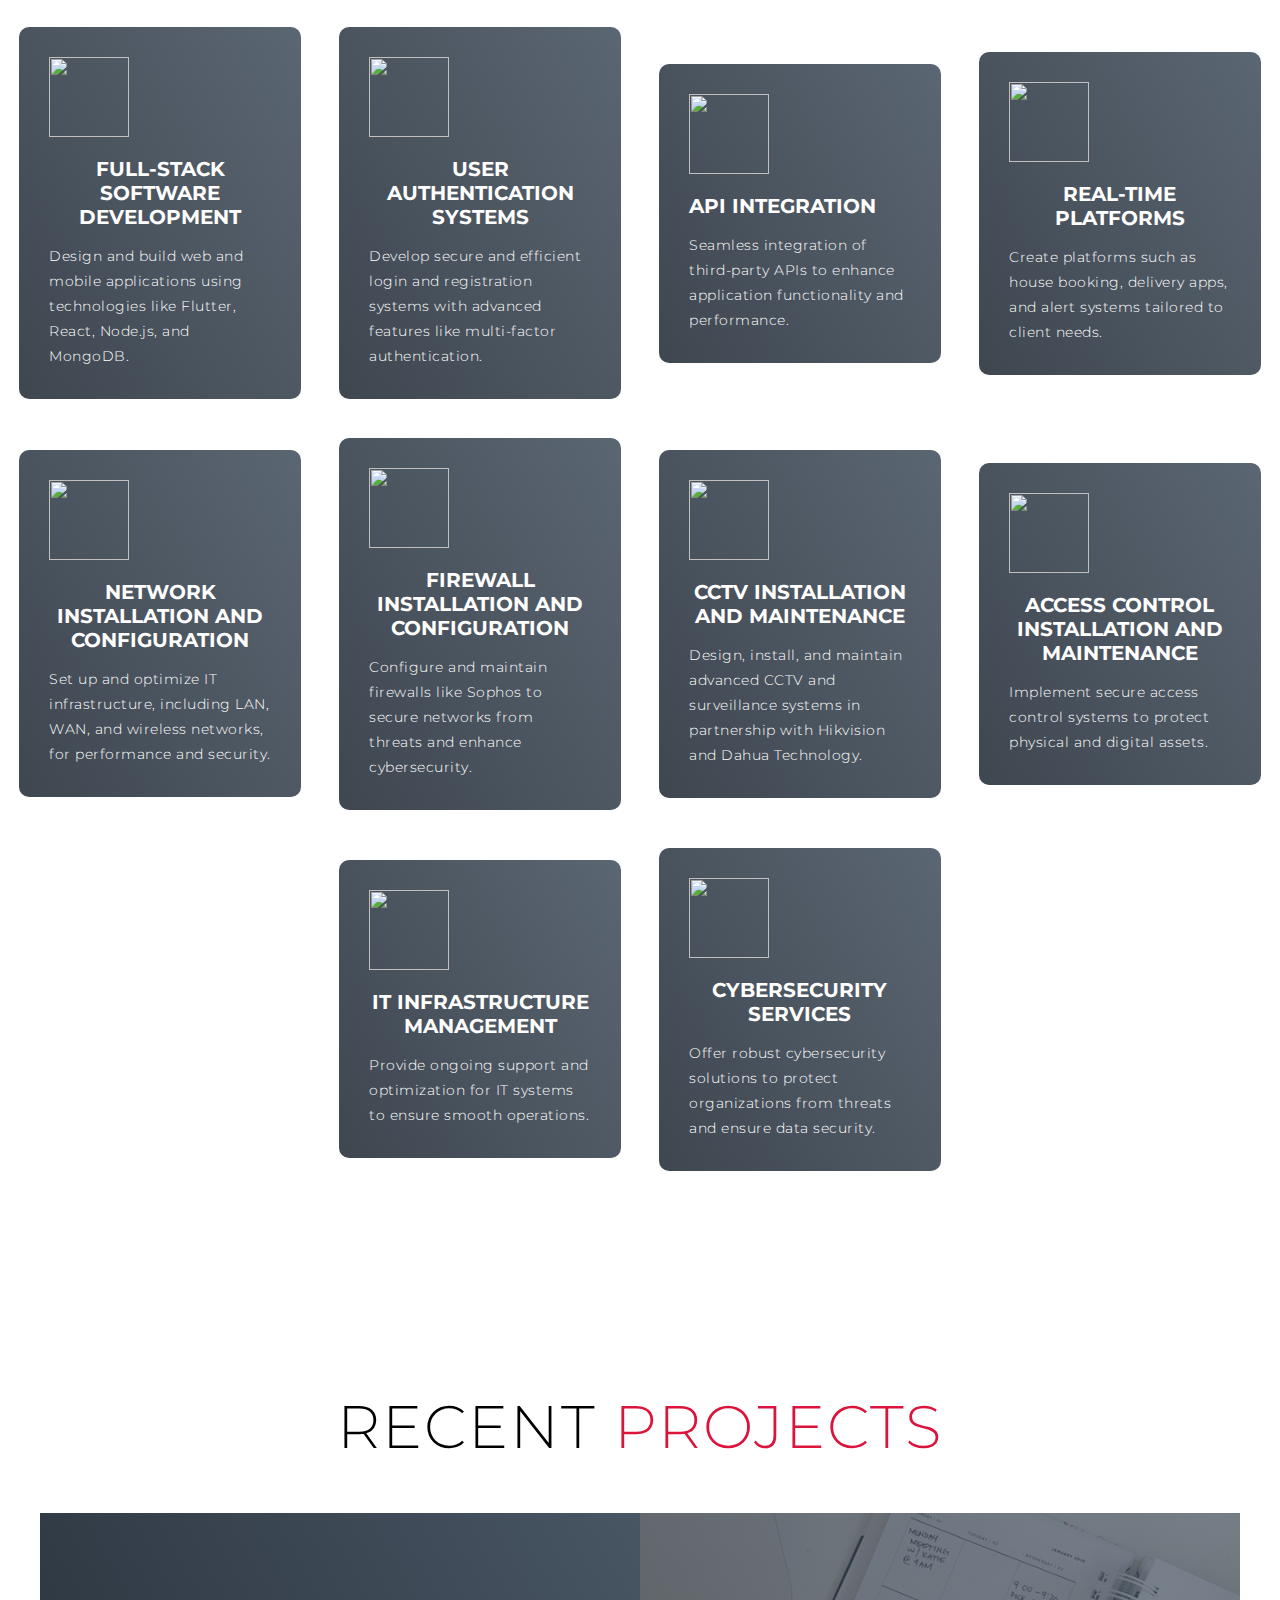
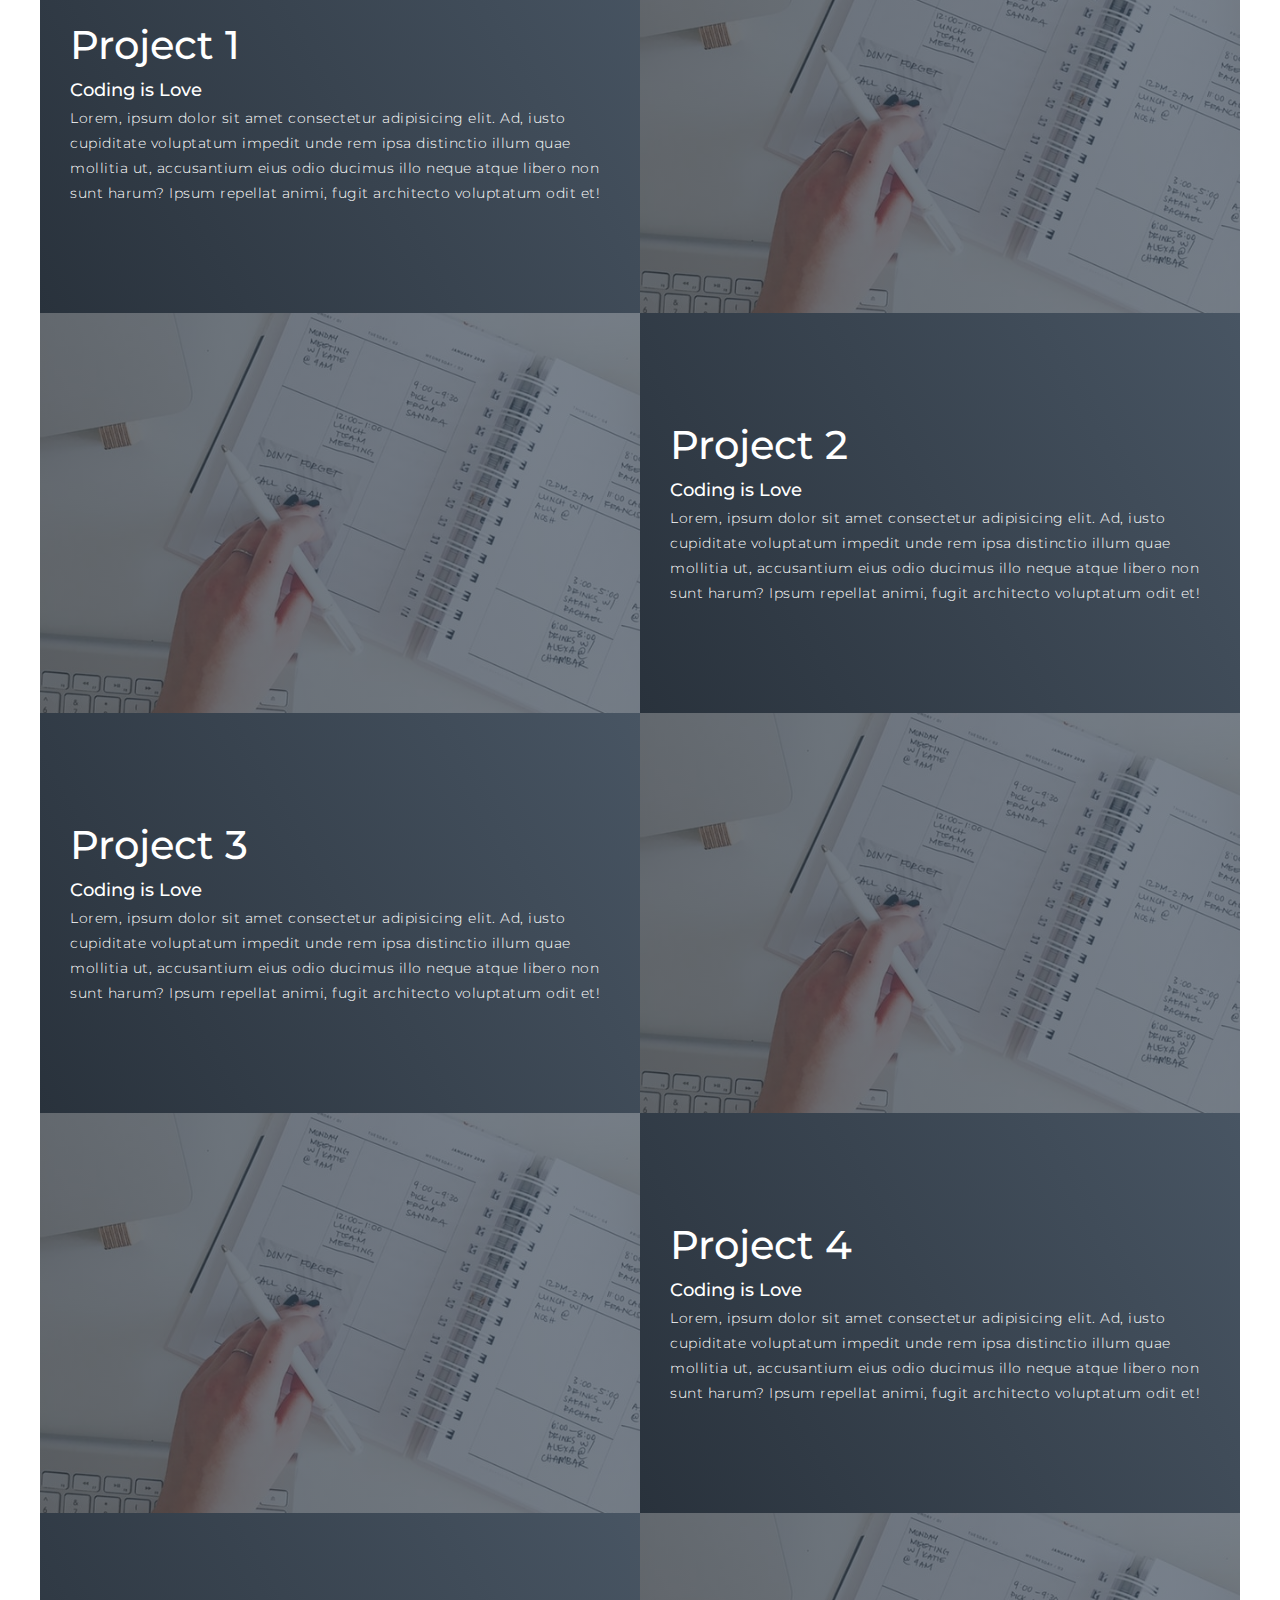
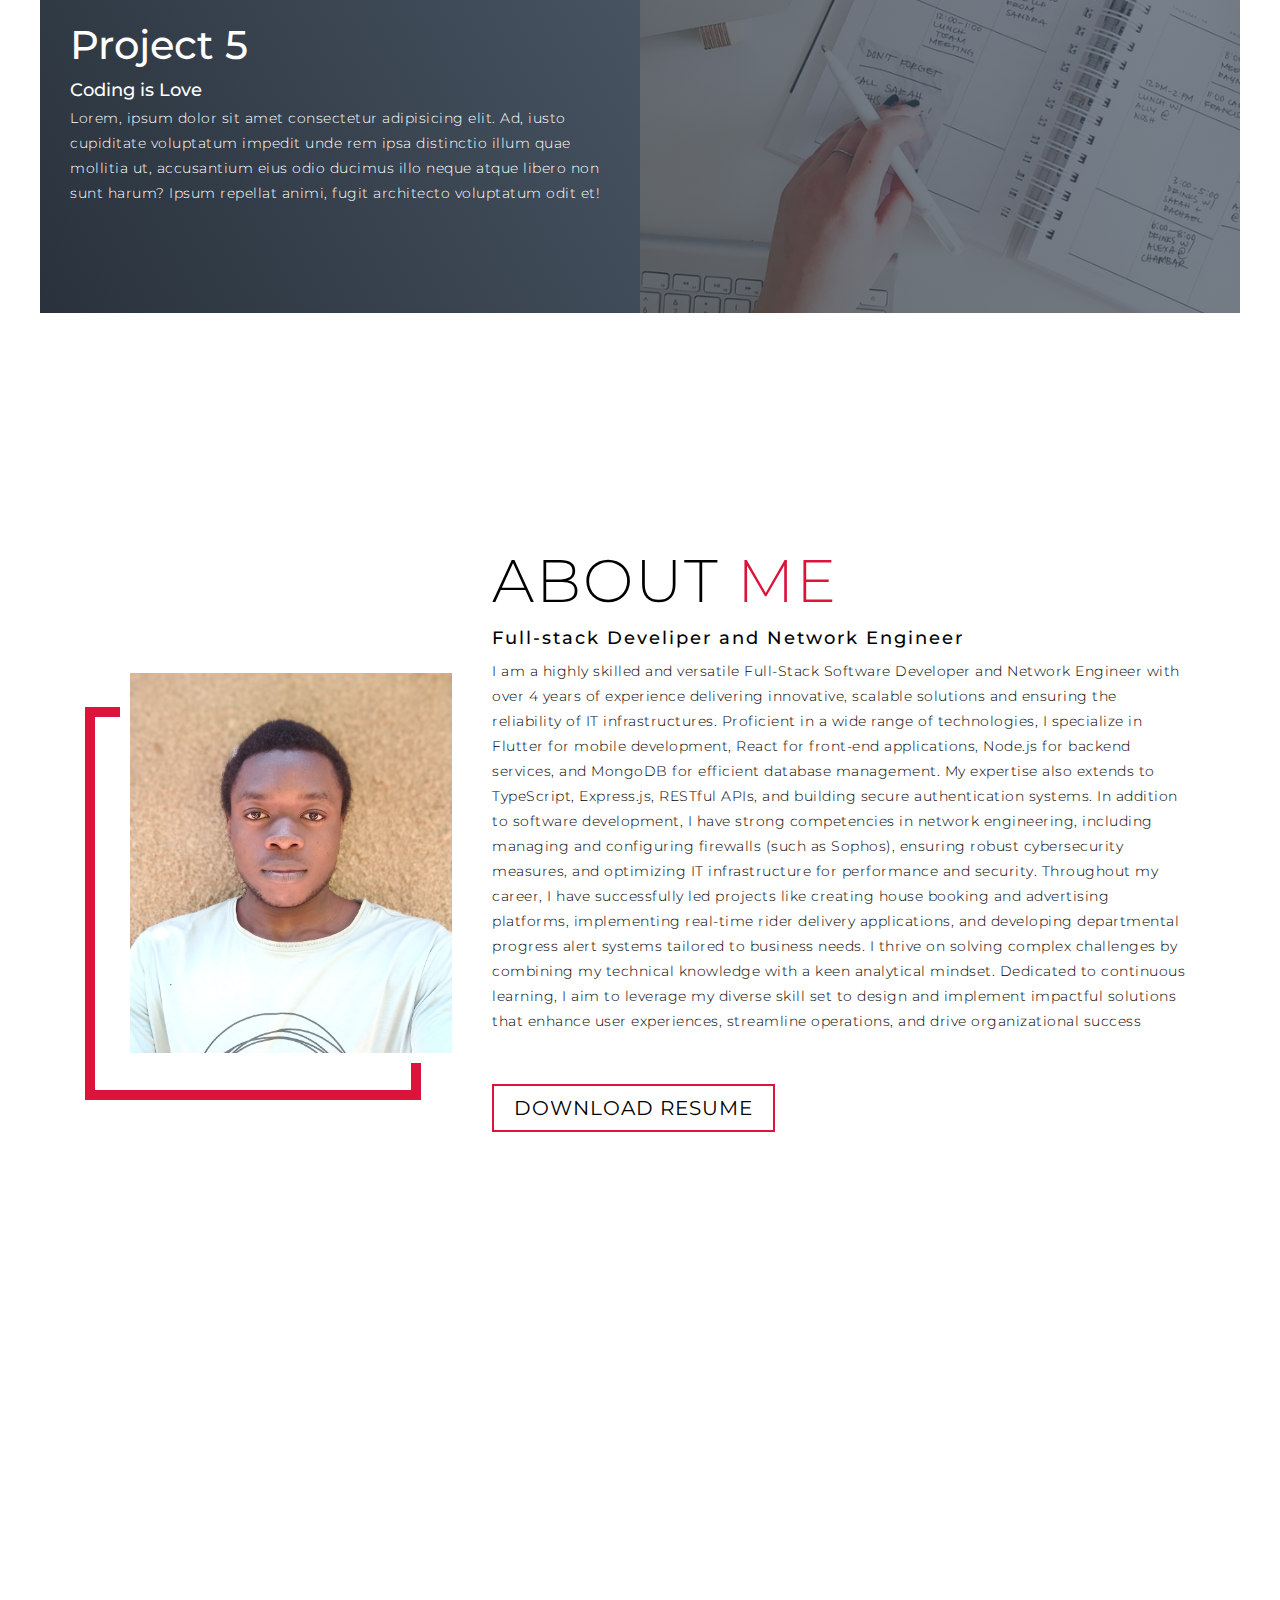
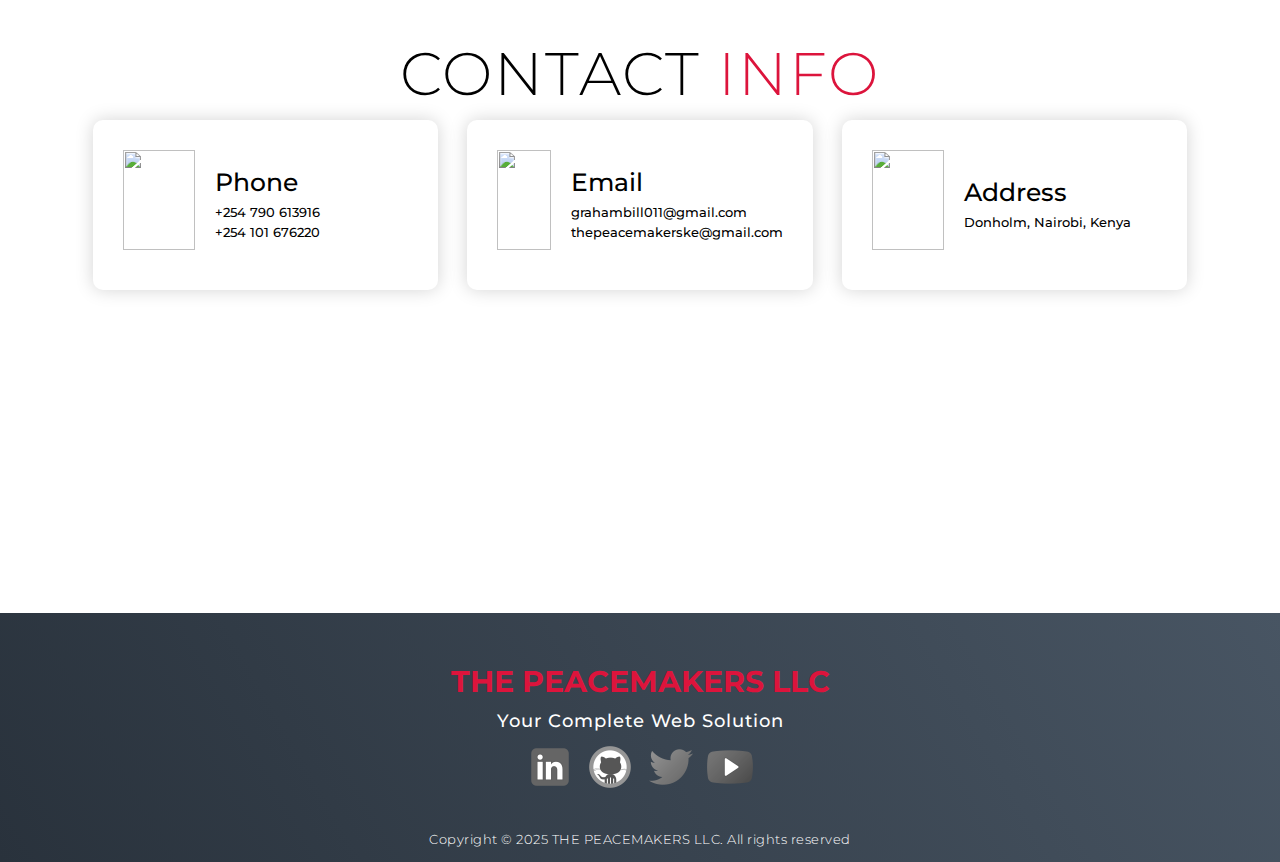
==== commit 65dfcba7: "Advanced editing" ====
--- a/my_portfolio/index.html
+++ b/my_portfolio/index.html
@@ -96,6 +96,31 @@
                     <h2>Network Installation and Configuration</h2>
                     <p>Set up and optimize IT infrastructure, including LAN, WAN, and wireless networks, for performance and security.</p>
                 </div>
+                <div class="service-item">
+                    <div class="icon"><img src="https://img.icons8.com/bubbles/100/000000/services.png" /></div>
+                    <h2>Firewall Installation and  Configuration</h2>
+                    <p>Configure and maintain firewalls like Sophos to secure networks from threats and enhance cybersecurity.</p>
+                </div>
+                <div class="service-item">
+                    <div class="icon"><img src="https://img.icons8.com/bubbles/100/000000/services.png" /></div>
+                    <h2>CCTV Installation and Maintenance</h2>
+                    <p>Design, install, and maintain advanced CCTV and surveillance systems in partnership with Hikvision and Dahua Technology.</p>
+                </div>
+                <div class="service-item">
+                    <div class="icon"><img src="https://img.icons8.com/bubbles/100/000000/services.png" /></div>
+                    <h2>Access Control Installation and Maintenance</h2>
+                    <p>Implement secure access control systems to protect physical and digital assets.</p>
+                </div>
+                <div class="service-item">
+                    <div class="icon"><img src="https://img.icons8.com/bubbles/100/000000/services.png" /></div>
+                    <h2>IT Infrastructure Management</h2>
+                    <p>Provide ongoing support and optimization for IT systems to ensure smooth operations.</p>
+                </div>
+                <div class="service-item">
+                    <div class="icon"><img src="https://img.icons8.com/bubbles/100/000000/services.png" /></div>
+                    <h2>Cybersecurity Services</h2>
+                    <p>Offer robust cybersecurity solutions to protect organizations from threats and ensure data security.</p>
+                </div>
             </div>
         </div>
     </section>
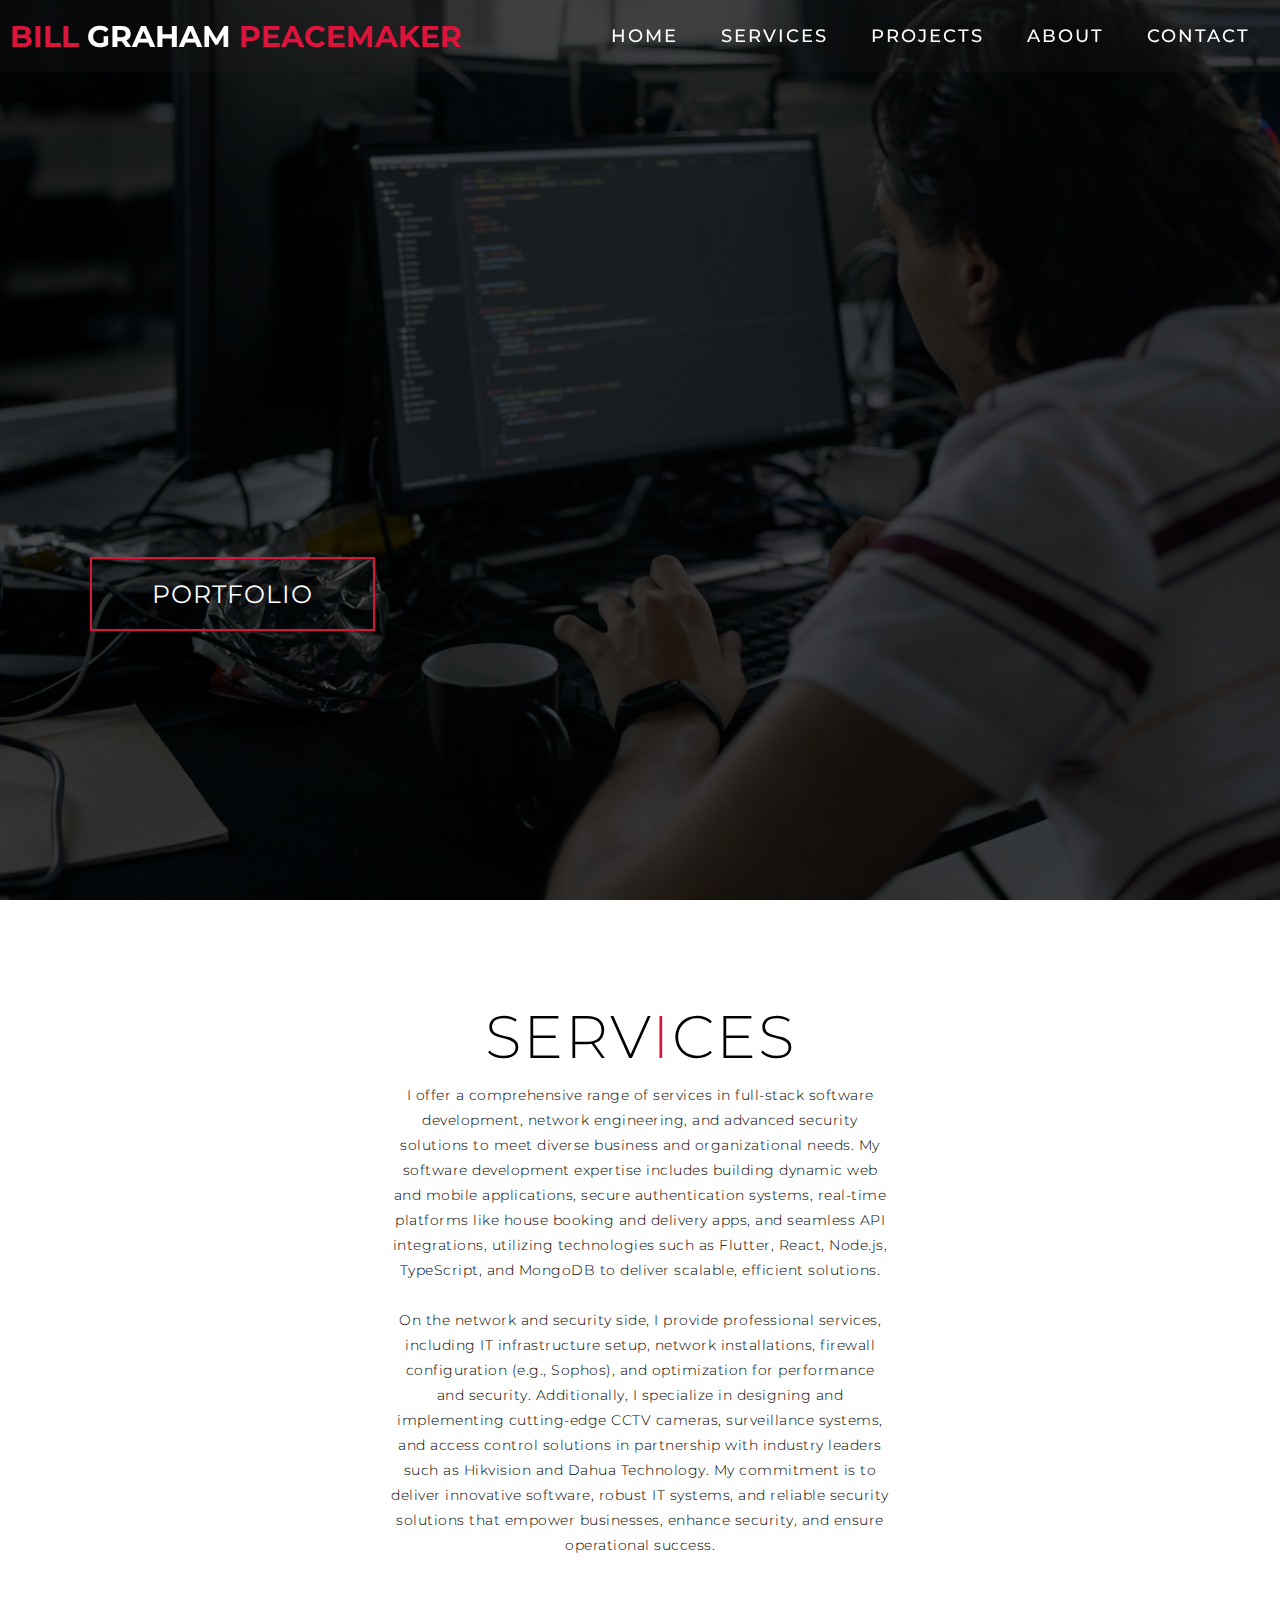
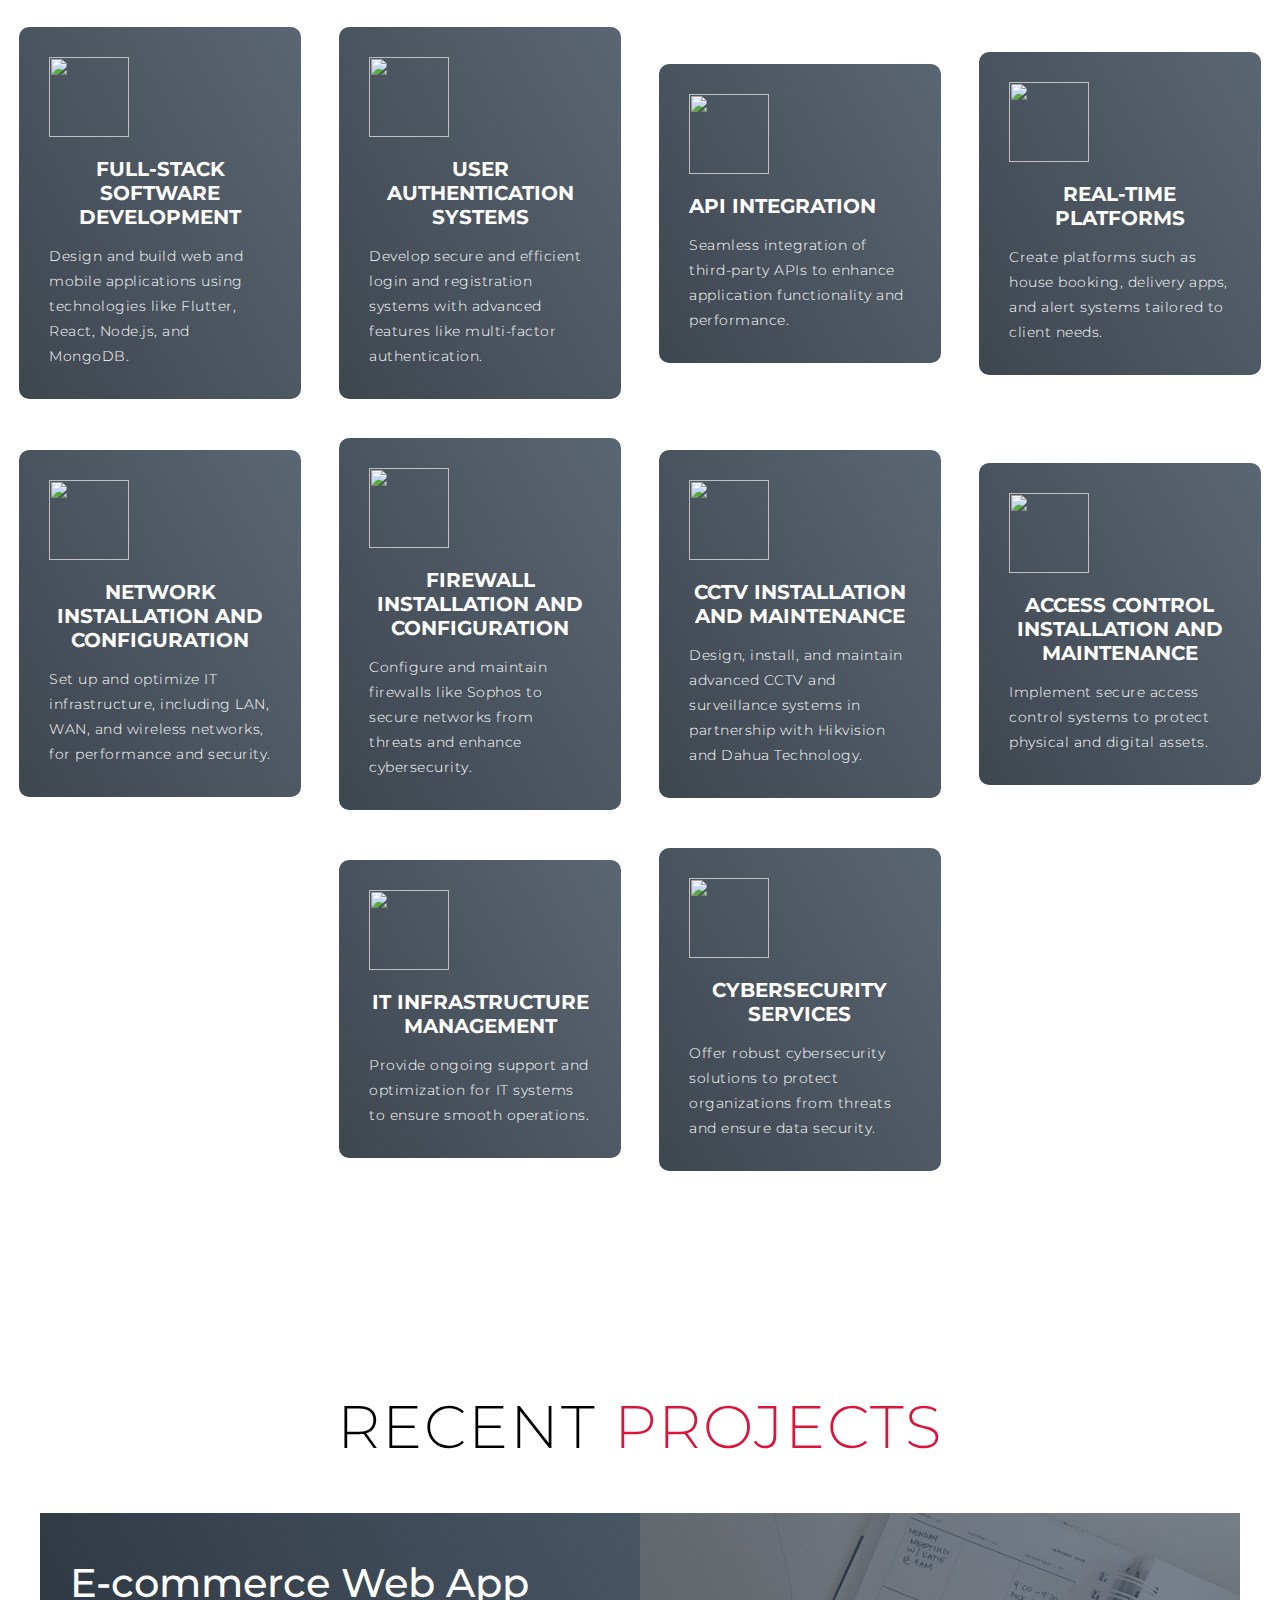
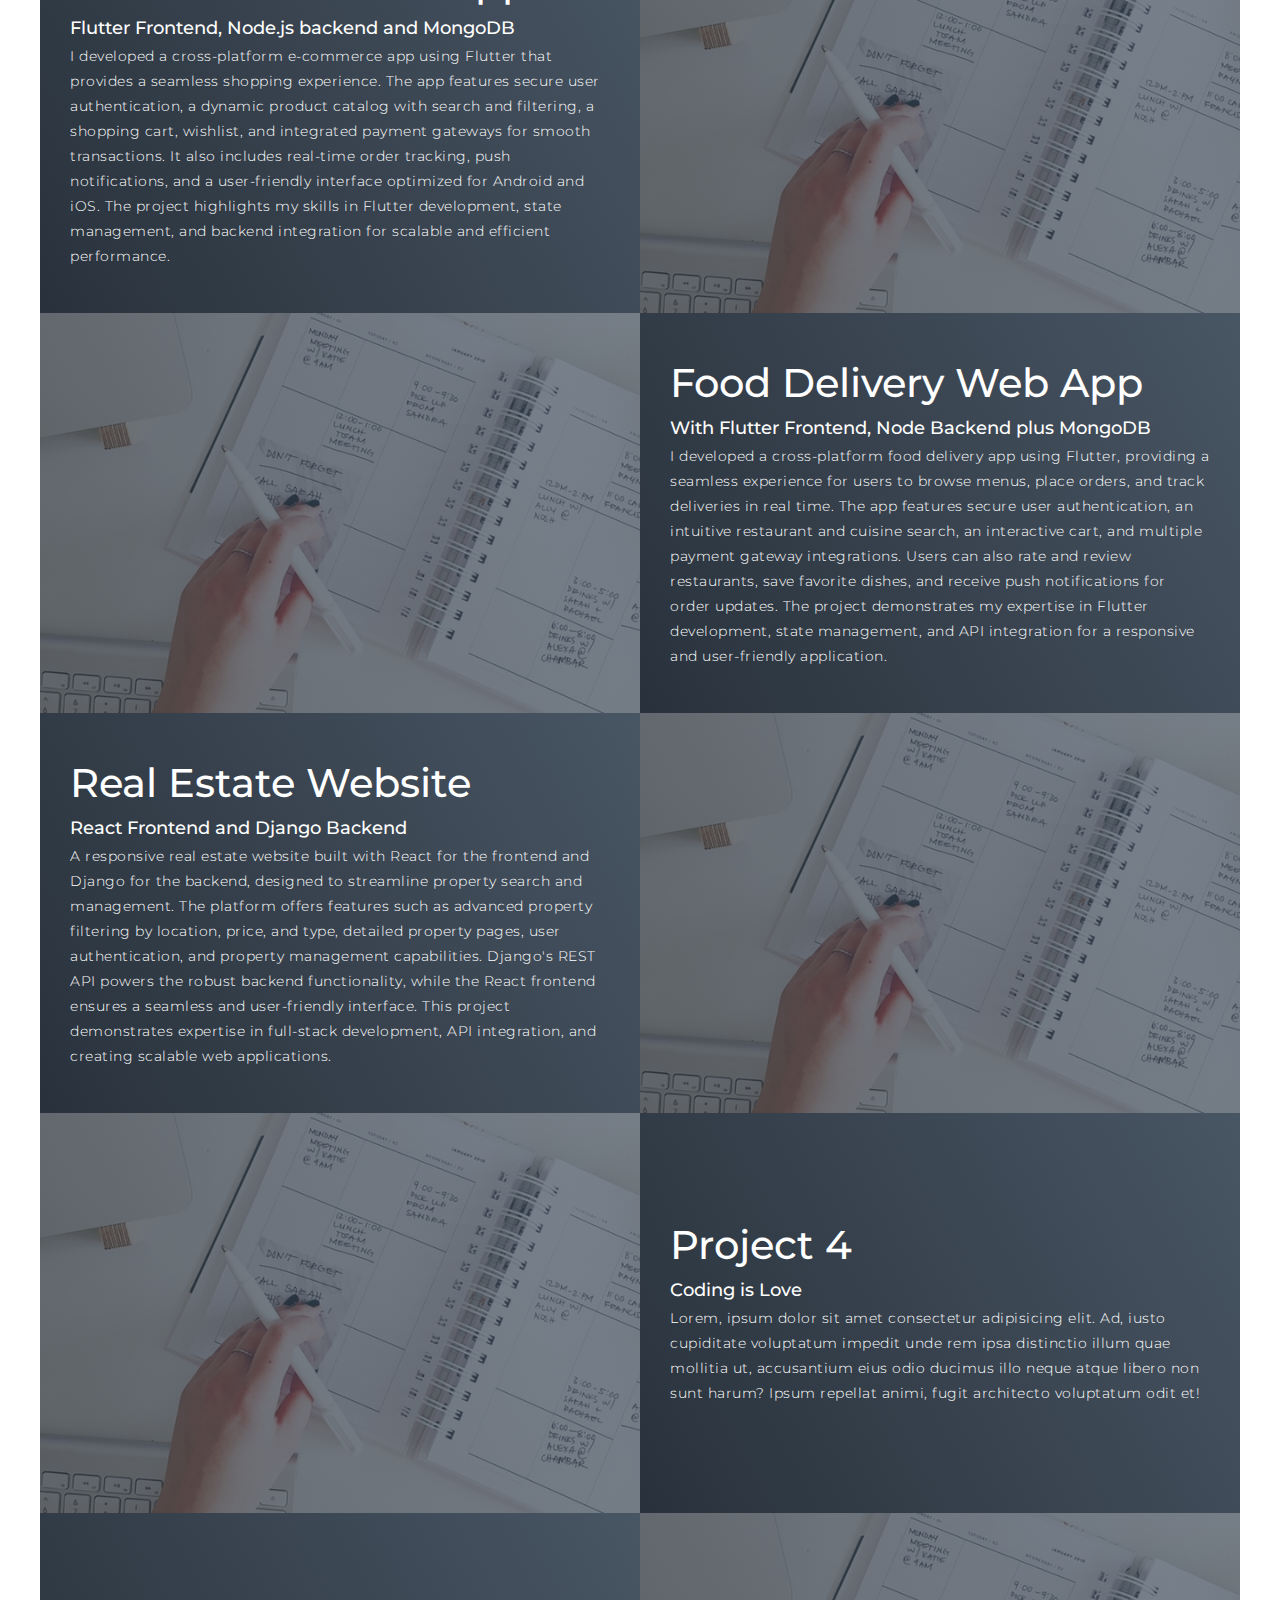
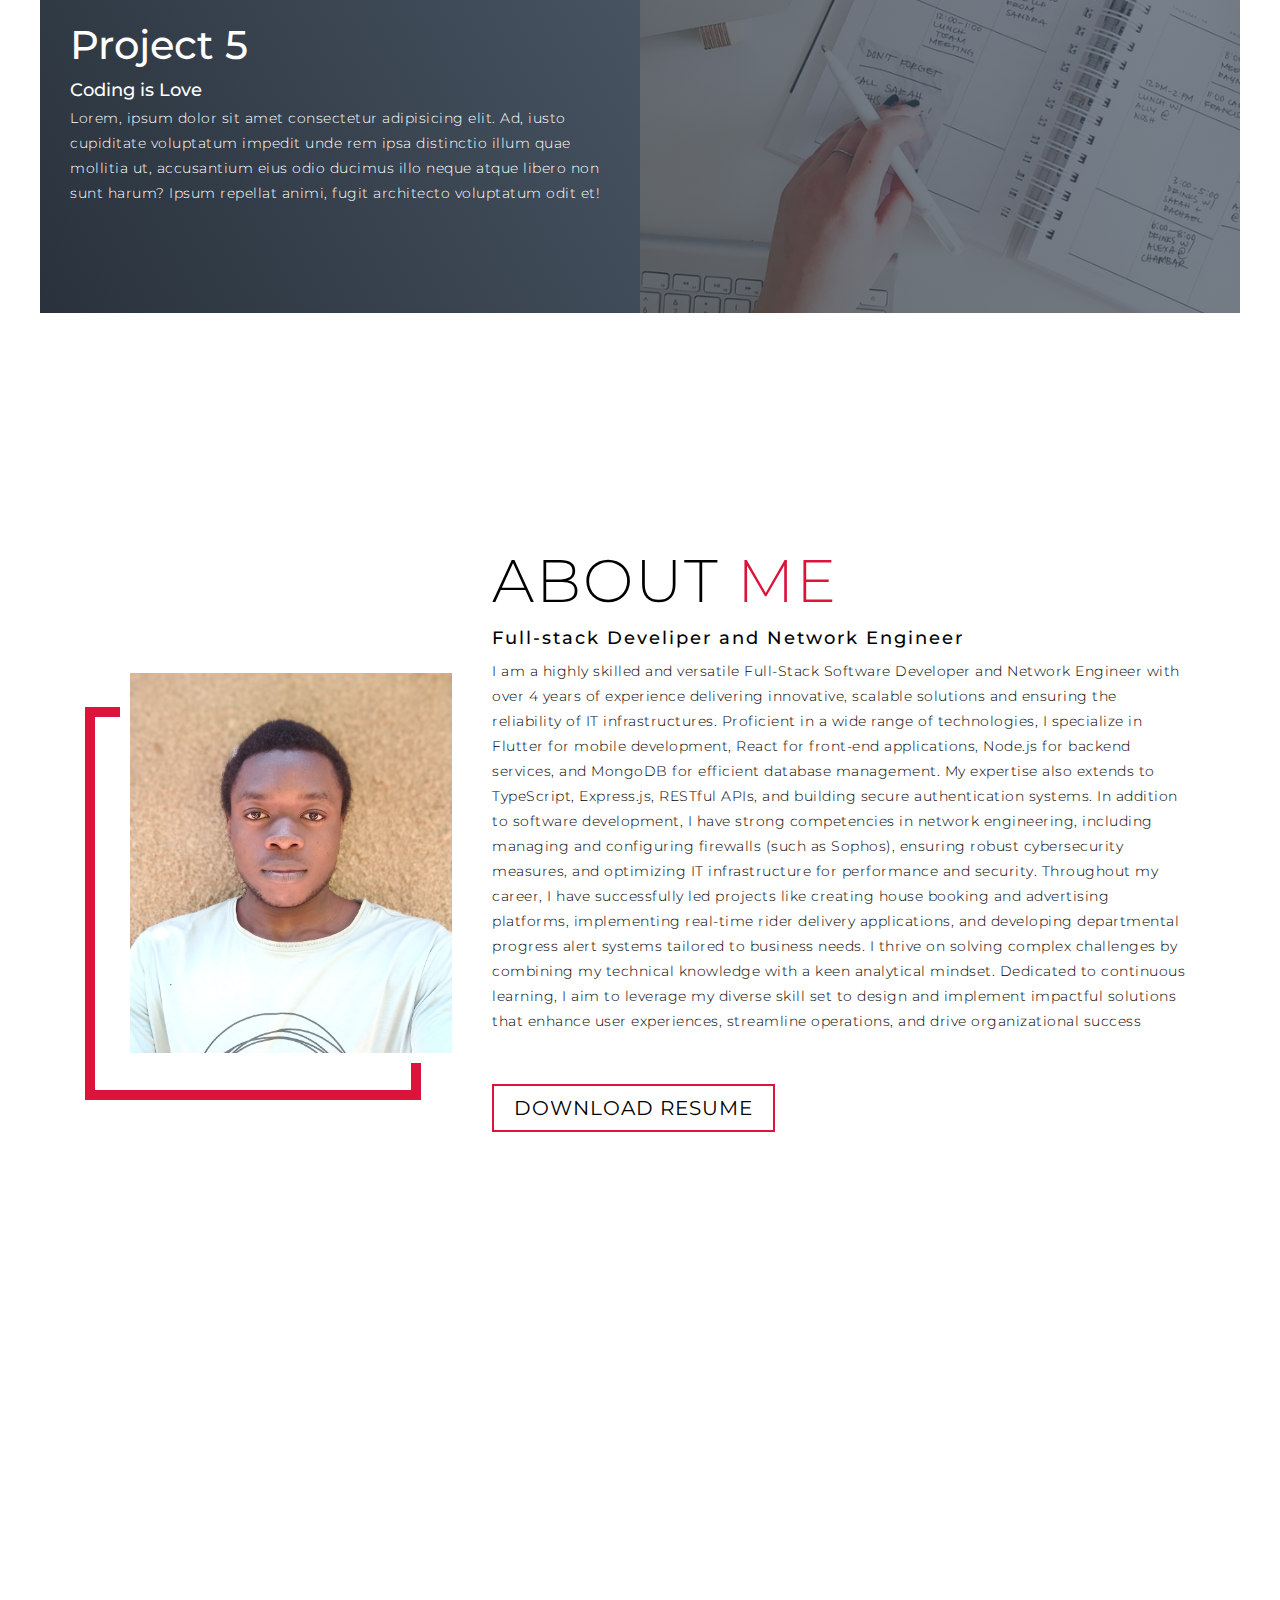
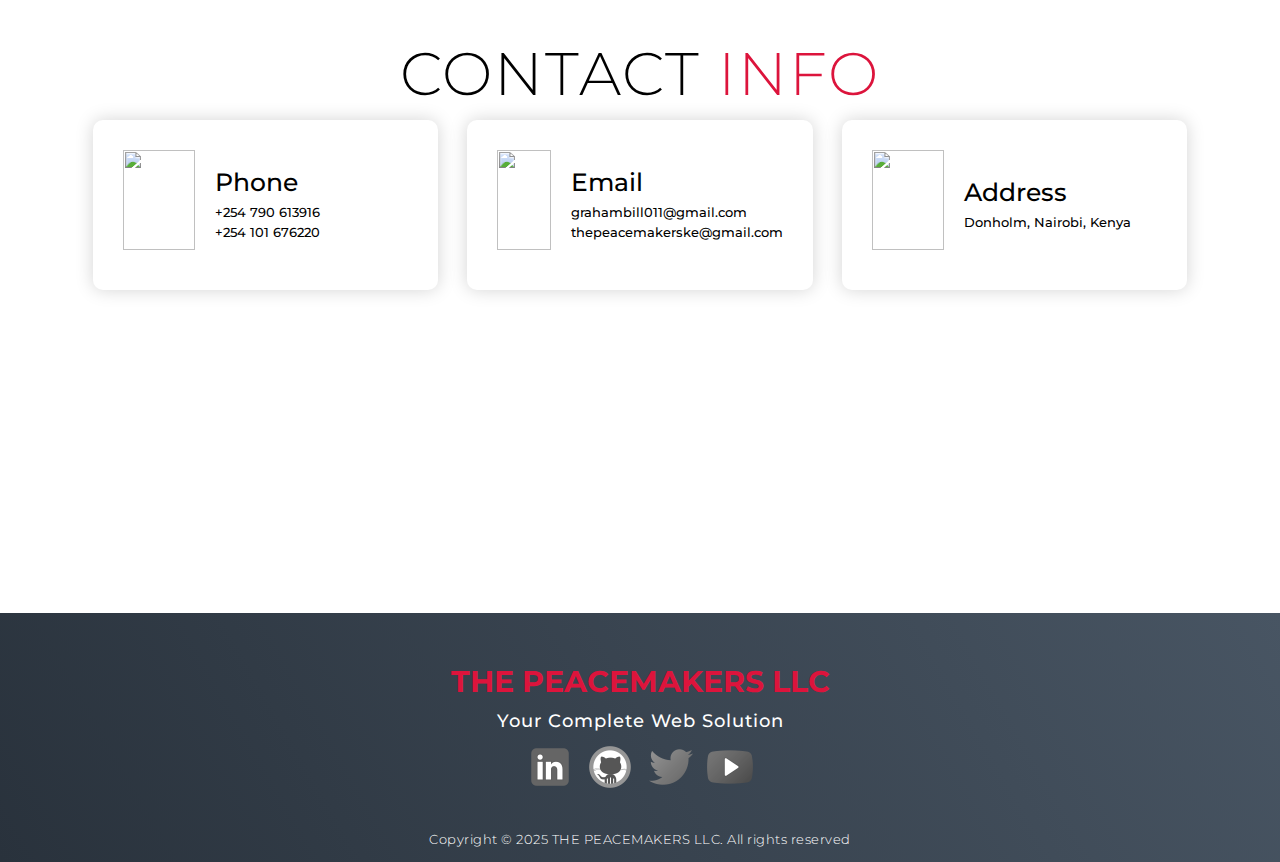
==== commit 504d6cec: "updating the projects section" ====
--- a/my_portfolio/index.html
+++ b/my_portfolio/index.html
@@ -135,41 +135,41 @@
             <div class="all-projects">
                 <div class="project-item">
                     <div class="project-info">
-                        <h1>Project 1</h1>
-                        <h2>Coding is Love</h2>
-                        <p>Lorem, ipsum dolor sit amet consectetur adipisicing elit. Ad, iusto cupiditate voluptatum
-                            impedit unde
-                            rem ipsa distinctio illum quae mollitia ut, accusantium eius odio ducimus illo neque atque
-                            libero non sunt
-                            harum? Ipsum repellat animi, fugit architecto voluptatum odit et!</p>
-                    </div>
-                    <div class="project-img">
-                        <img src="./assets/images/img-1.png" alt="img">
-                    </div>
-                </div>
-                <div class="project-item">
-                    <div class="project-info">
-                        <h1>Project 2</h1>
-                        <h2>Coding is Love</h2>
-                        <p>Lorem, ipsum dolor sit amet consectetur adipisicing elit. Ad, iusto cupiditate voluptatum
-                            impedit unde
-                            rem ipsa distinctio illum quae mollitia ut, accusantium eius odio ducimus illo neque atque
-                            libero non sunt
-                            harum? Ipsum repellat animi, fugit architecto voluptatum odit et!</p>
-                    </div>
-                    <div class="project-img">
-                        <img src="./assets/images/img-1.png" alt="img">
-                    </div>
-                </div>
-                <div class="project-item">
-                    <div class="project-info">
-                        <h1>Project 3</h1>
-                        <h2>Coding is Love</h2>
-                        <p>Lorem, ipsum dolor sit amet consectetur adipisicing elit. Ad, iusto cupiditate voluptatum
-                            impedit unde
-                            rem ipsa distinctio illum quae mollitia ut, accusantium eius odio ducimus illo neque atque
-                            libero non sunt
-                            harum? Ipsum repellat animi, fugit architecto voluptatum odit et!</p>
+                        <h1>E-commerce Web App</h1>
+                        <h2>Flutter Frontend, Node.js backend and MongoDB</h2>
+                        <p>I developed a cross-platform e-commerce app using Flutter that provides a seamless shopping experience. 
+                            The app features secure user authentication, a dynamic product catalog with search and filtering, a shopping cart, 
+                            wishlist, and integrated payment gateways for smooth transactions. It also includes real-time order tracking, push 
+                            notifications, and a user-friendly interface optimized for Android and iOS. The project highlights my skills in 
+                            Flutter development, state management, and backend integration for scalable and efficient performance.</p>
+                    </div>
+                    <div class="project-img">
+                        <img src="./assets/images/img-1.png" alt="img">
+                    </div>
+                </div>
+                <div class="project-item">
+                    <div class="project-info">
+                        <h1>Food Delivery Web App</h1>
+                        <h2>With Flutter Frontend, Node Backend plus MongoDB</h2>
+                        <p>I developed a cross-platform food delivery app using Flutter, providing a seamless experience for users to browse menus, 
+                            place orders, and track deliveries in real time. The app features secure user authentication, an intuitive restaurant 
+                            and cuisine search, an interactive cart, and multiple payment gateway integrations. Users can also rate and review 
+                            restaurants, save favorite dishes, and receive push notifications for order updates. The project demonstrates my 
+                            expertise in Flutter development, state management, and API integration for a responsive and user-friendly application.</p>
+                    </div>
+                    <div class="project-img">
+                        <img src="./assets/images/img-1.png" alt="img">
+                    </div>
+                </div>
+                <div class="project-item">
+                    <div class="project-info">
+                        <h1>Real Estate Website</h1>
+                        <h2>React Frontend and Django Backend</h2>
+                        <p>A responsive real estate website built with React for the frontend and Django for the backend, designed to streamline property 
+                            search and management. The platform offers features such as advanced property filtering by location, price, and type, detailed 
+                            property pages, user authentication, and property management capabilities. Django's REST API powers the robust backend functionality, 
+                            while the React frontend ensures a seamless and user-friendly interface. This project demonstrates expertise in full-stack development, 
+                            API integration, and creating scalable web applications.</p>
                     </div>
                     <div class="project-img">
                         <img src="./assets/images/img-1.png" alt="img">
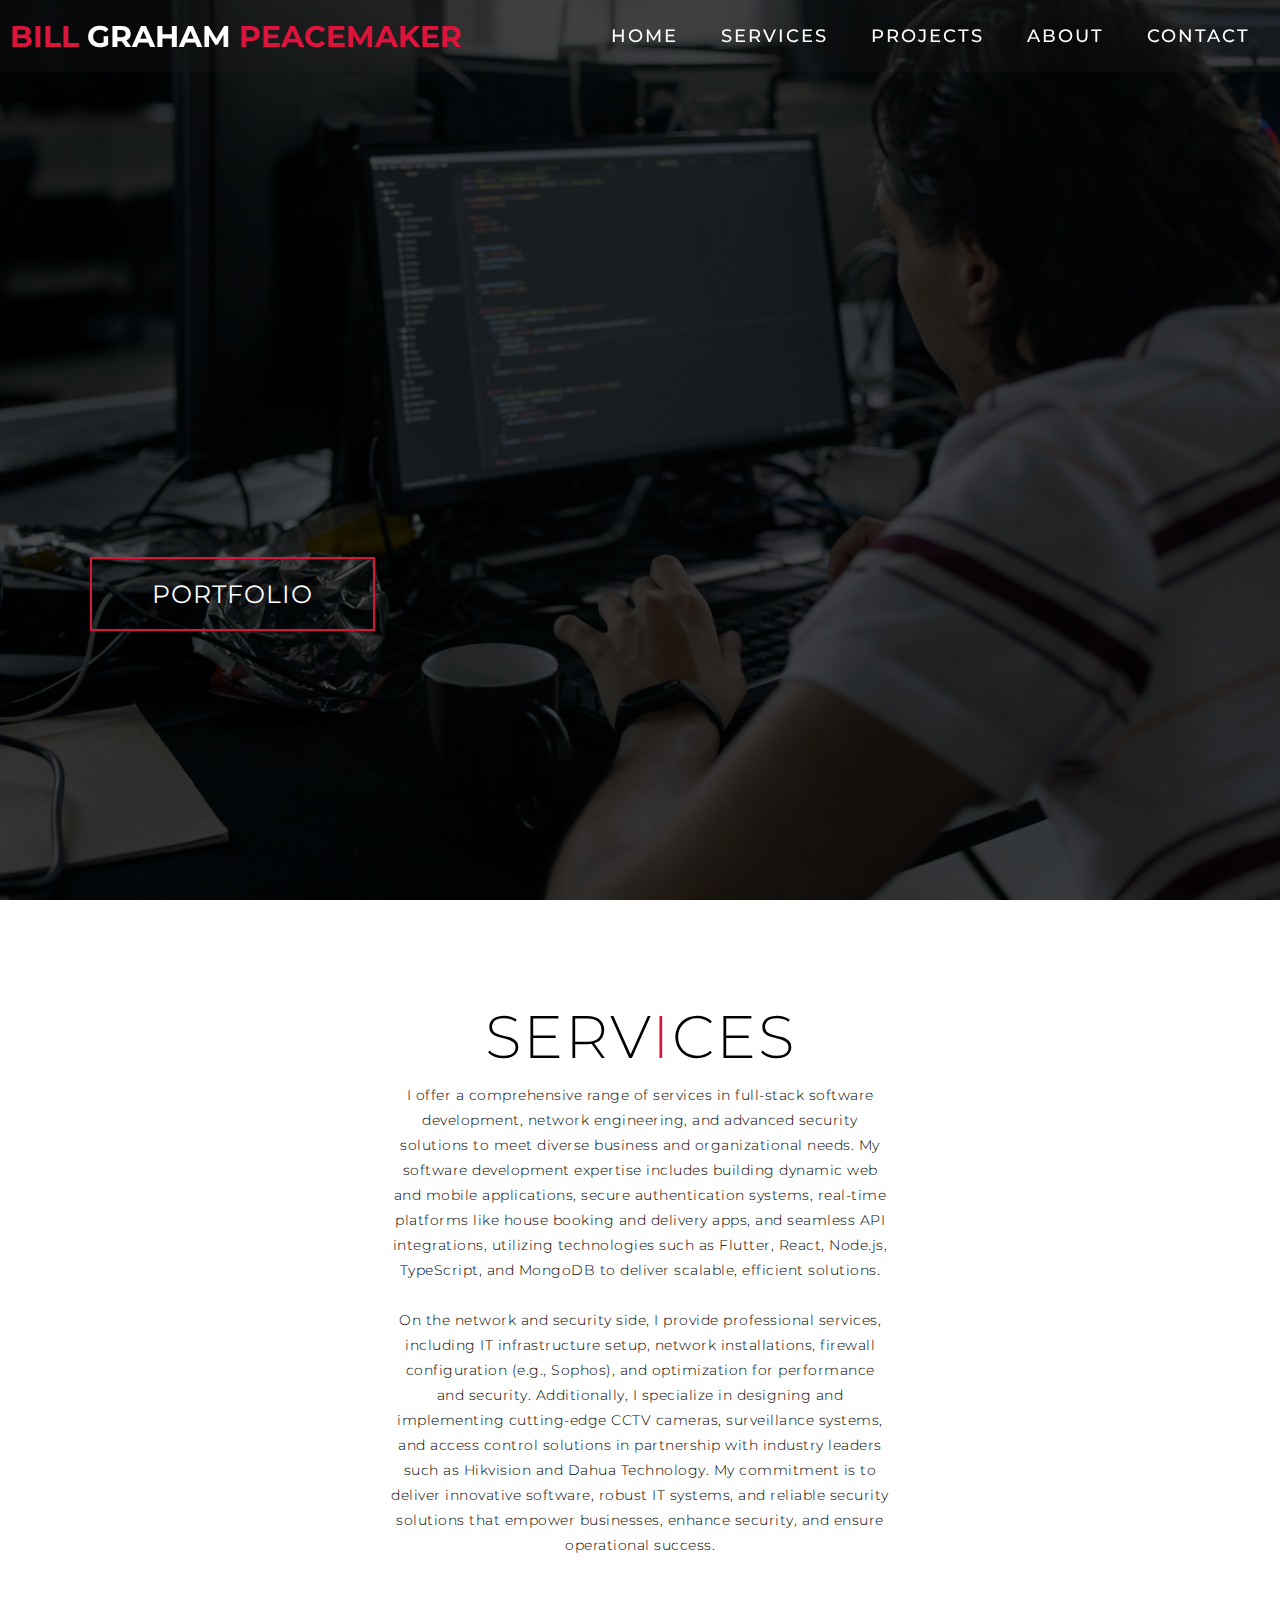
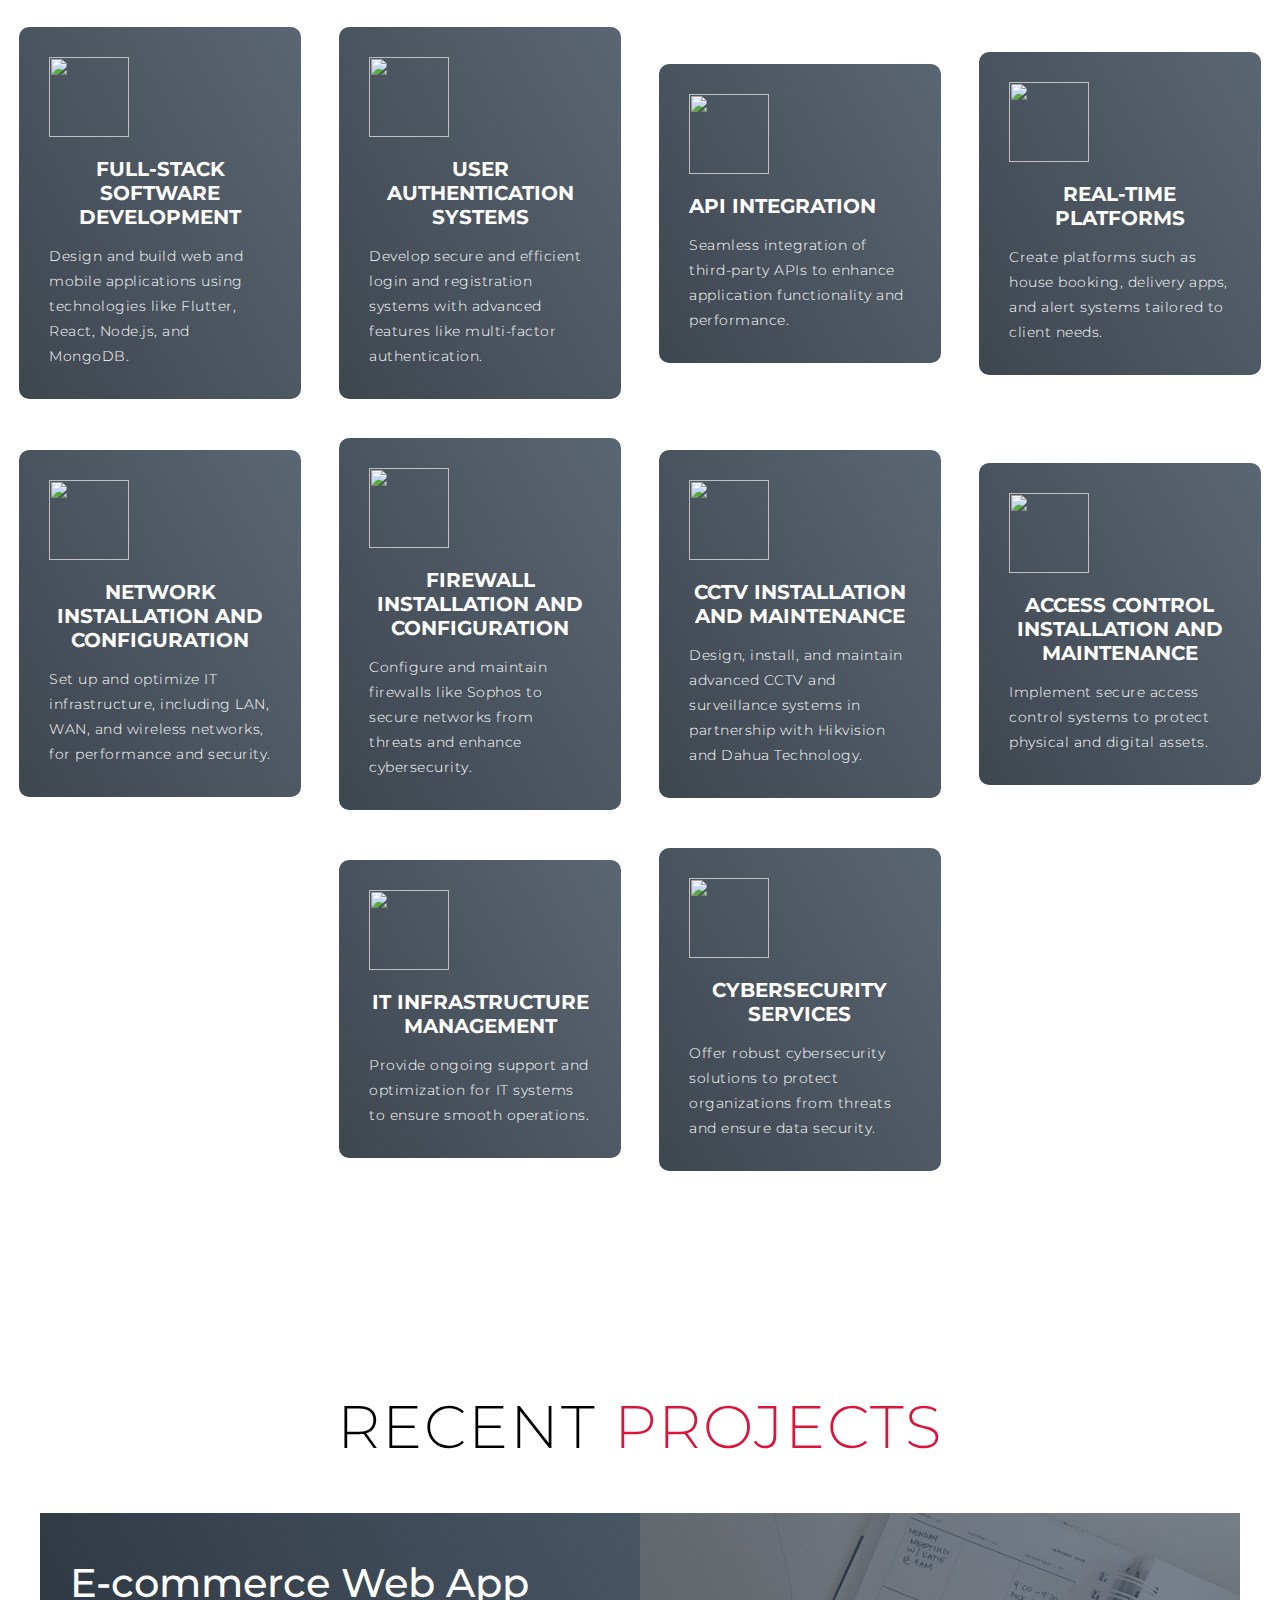
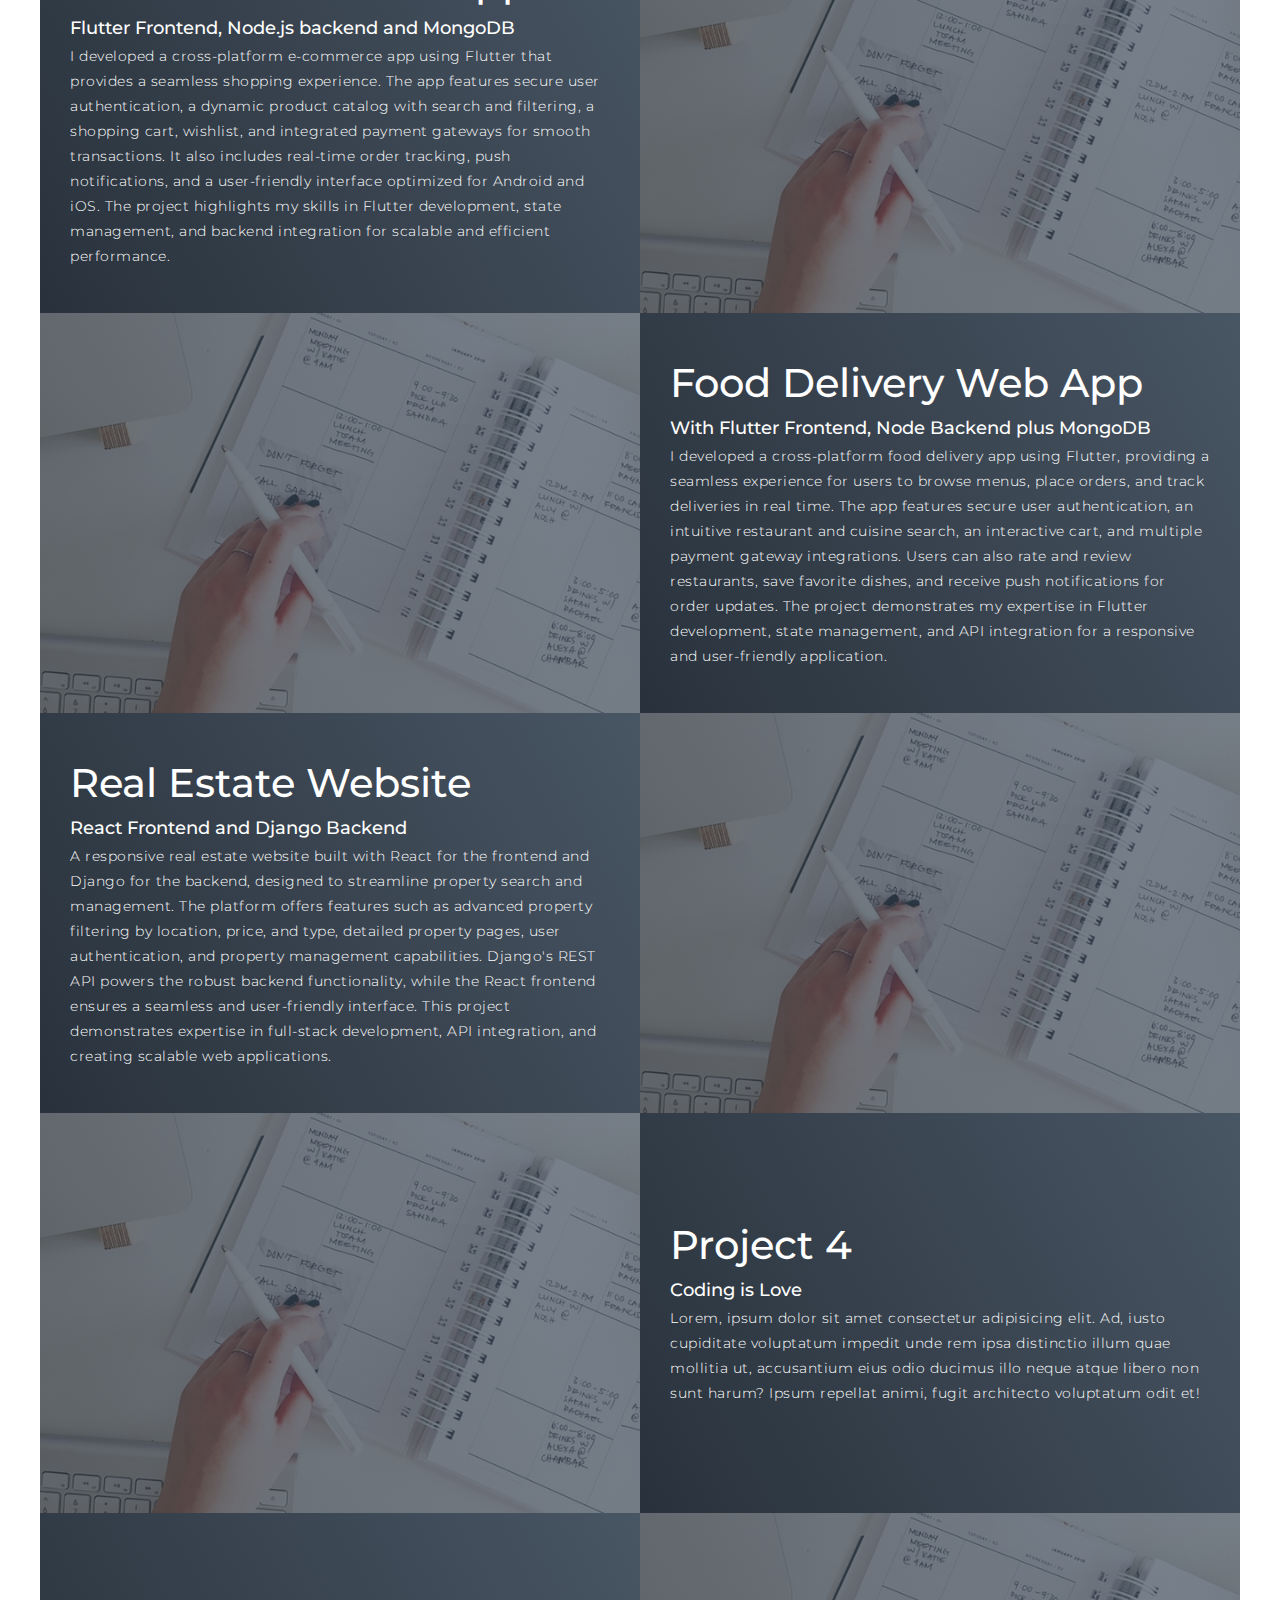
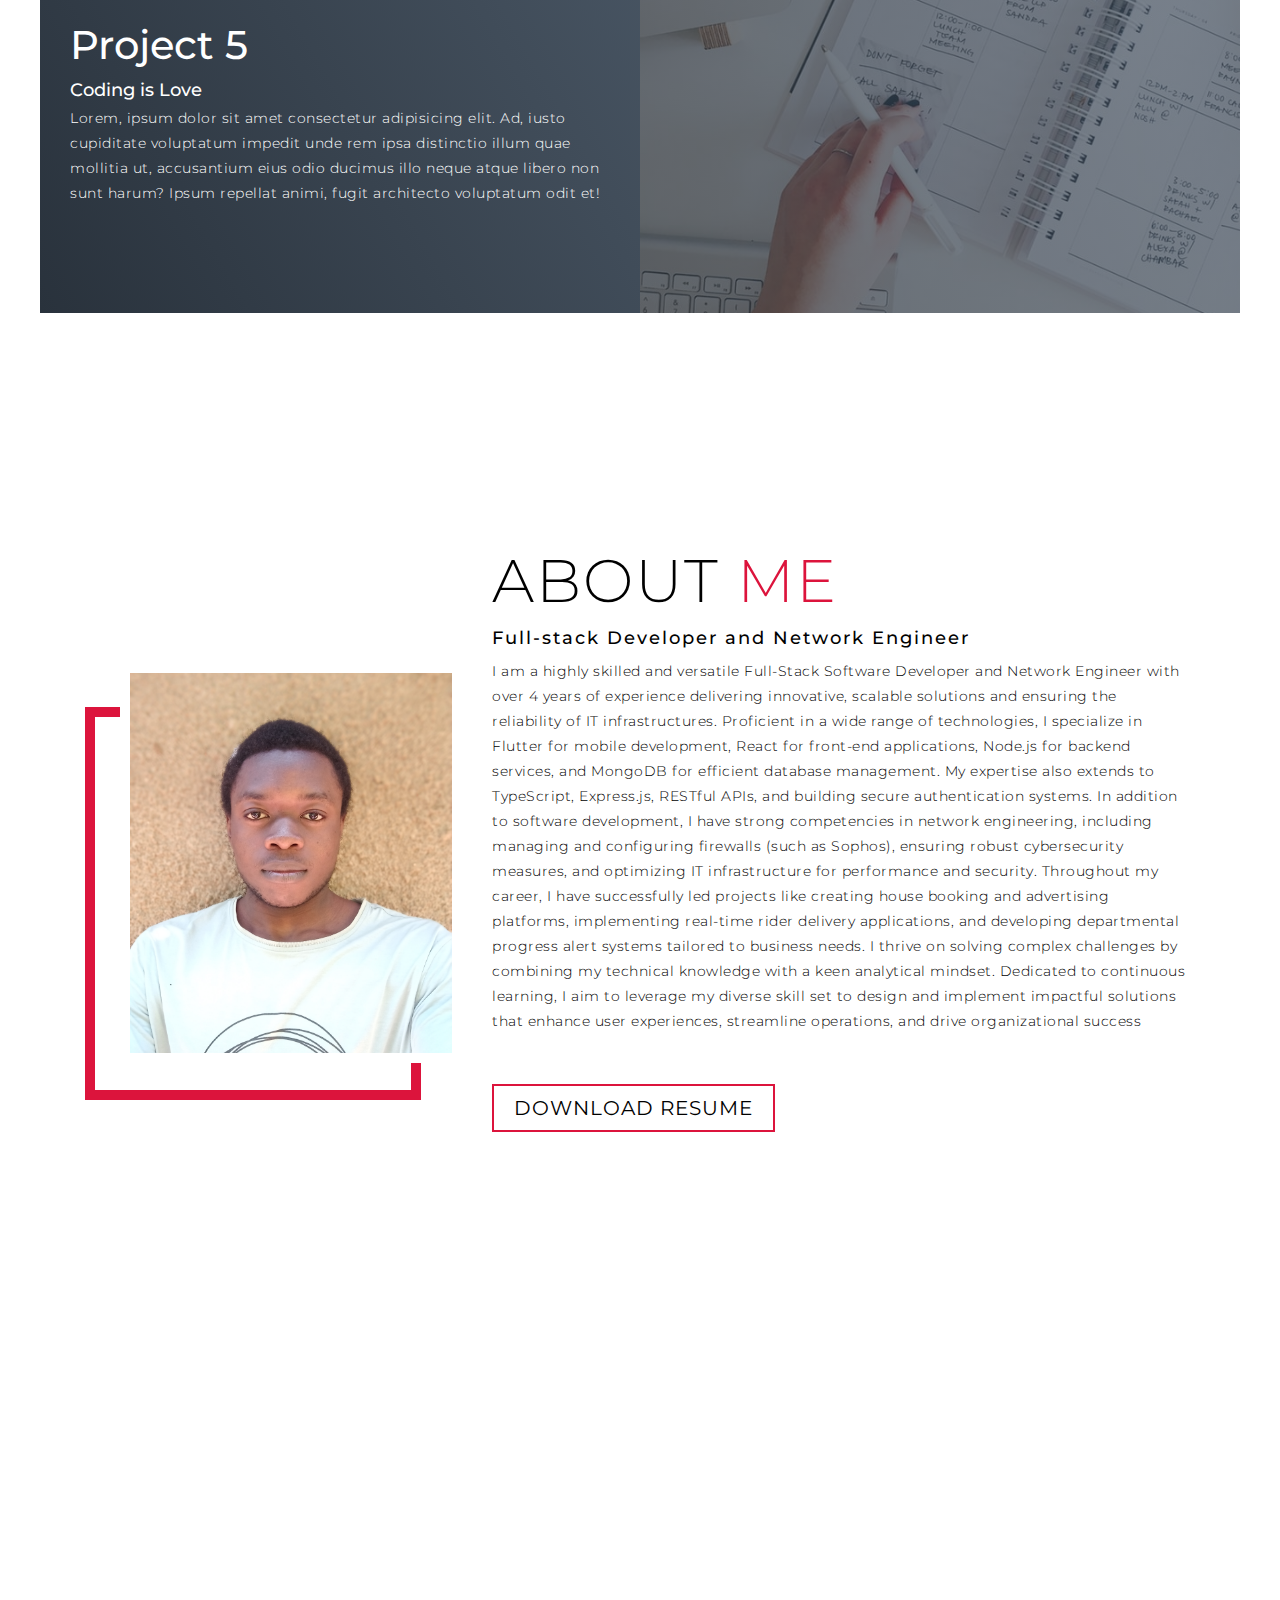
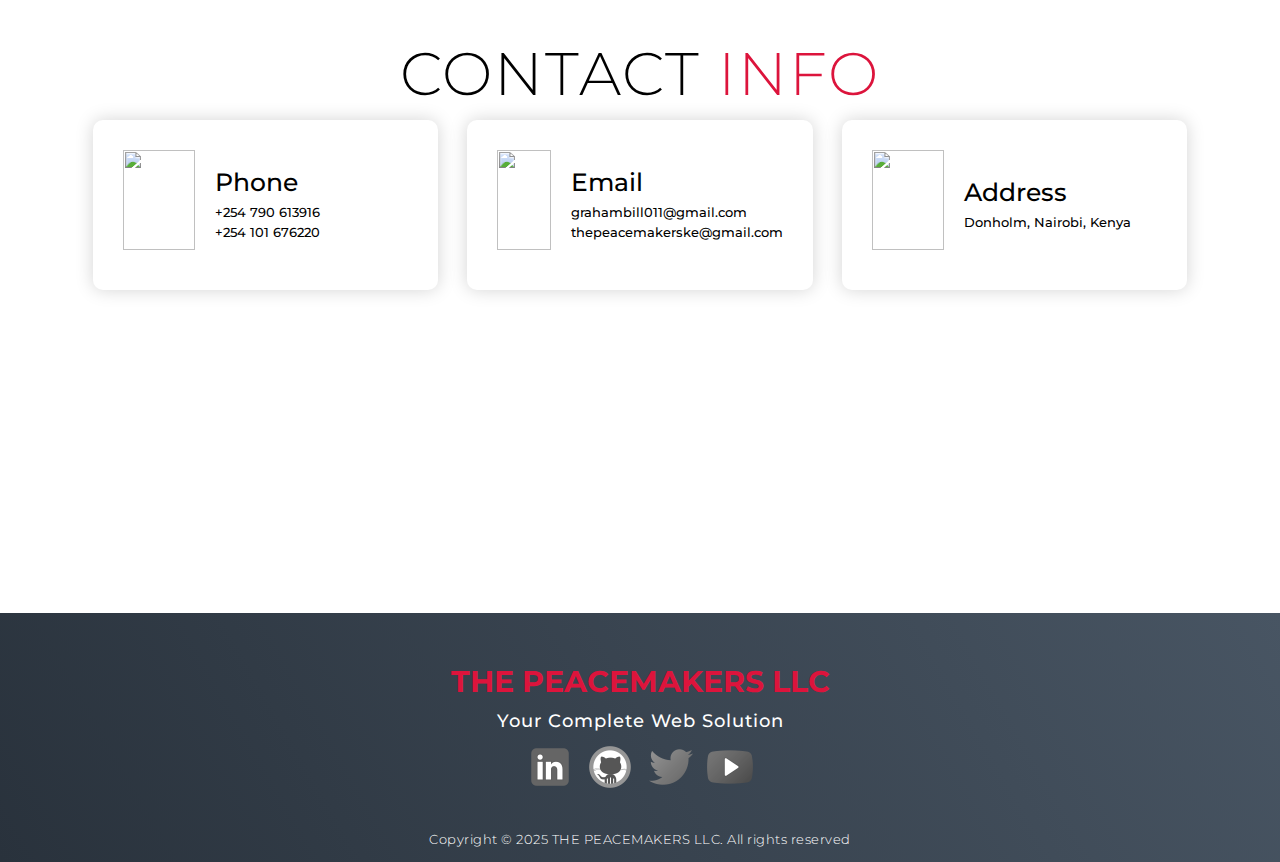
==== commit 322c13c2: "updating the about section" ====
--- a/my_portfolio/index.html
+++ b/my_portfolio/index.html
@@ -218,7 +218,7 @@
             </div>
             <div class="col-right">
                 <h1 class="section-title">About <span>me</span></h1>
-                <h2>Full-stack Develiper and Network Engineer</h2>
+                <h2>Full-stack Developer and Network Engineer</h2>
                 <p>I am a highly skilled and versatile Full-Stack Software Developer and Network Engineer with over 4 years of experience delivering innovative, 
                     scalable solutions and ensuring the reliability of IT infrastructures. Proficient in a wide range of technologies, 
                     I specialize in Flutter for mobile development, React for front-end applications, Node.js for backend services, 
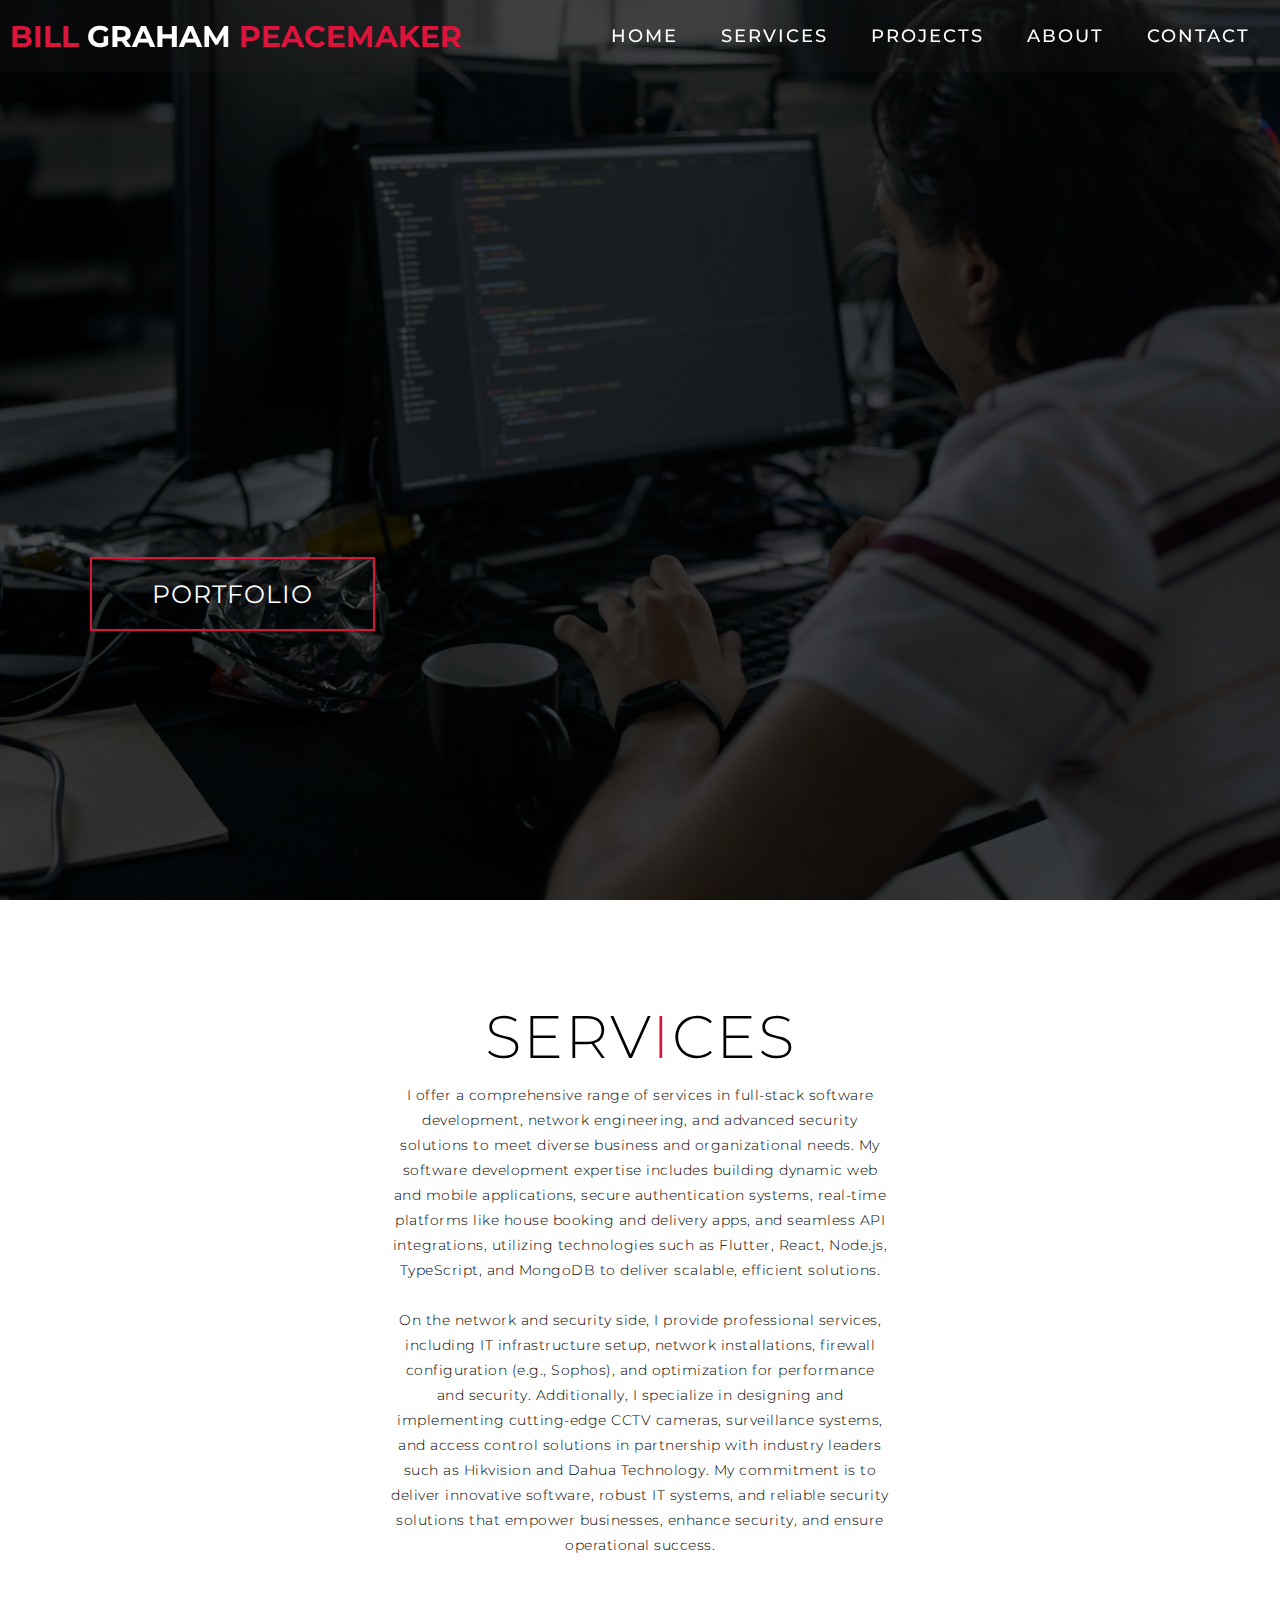
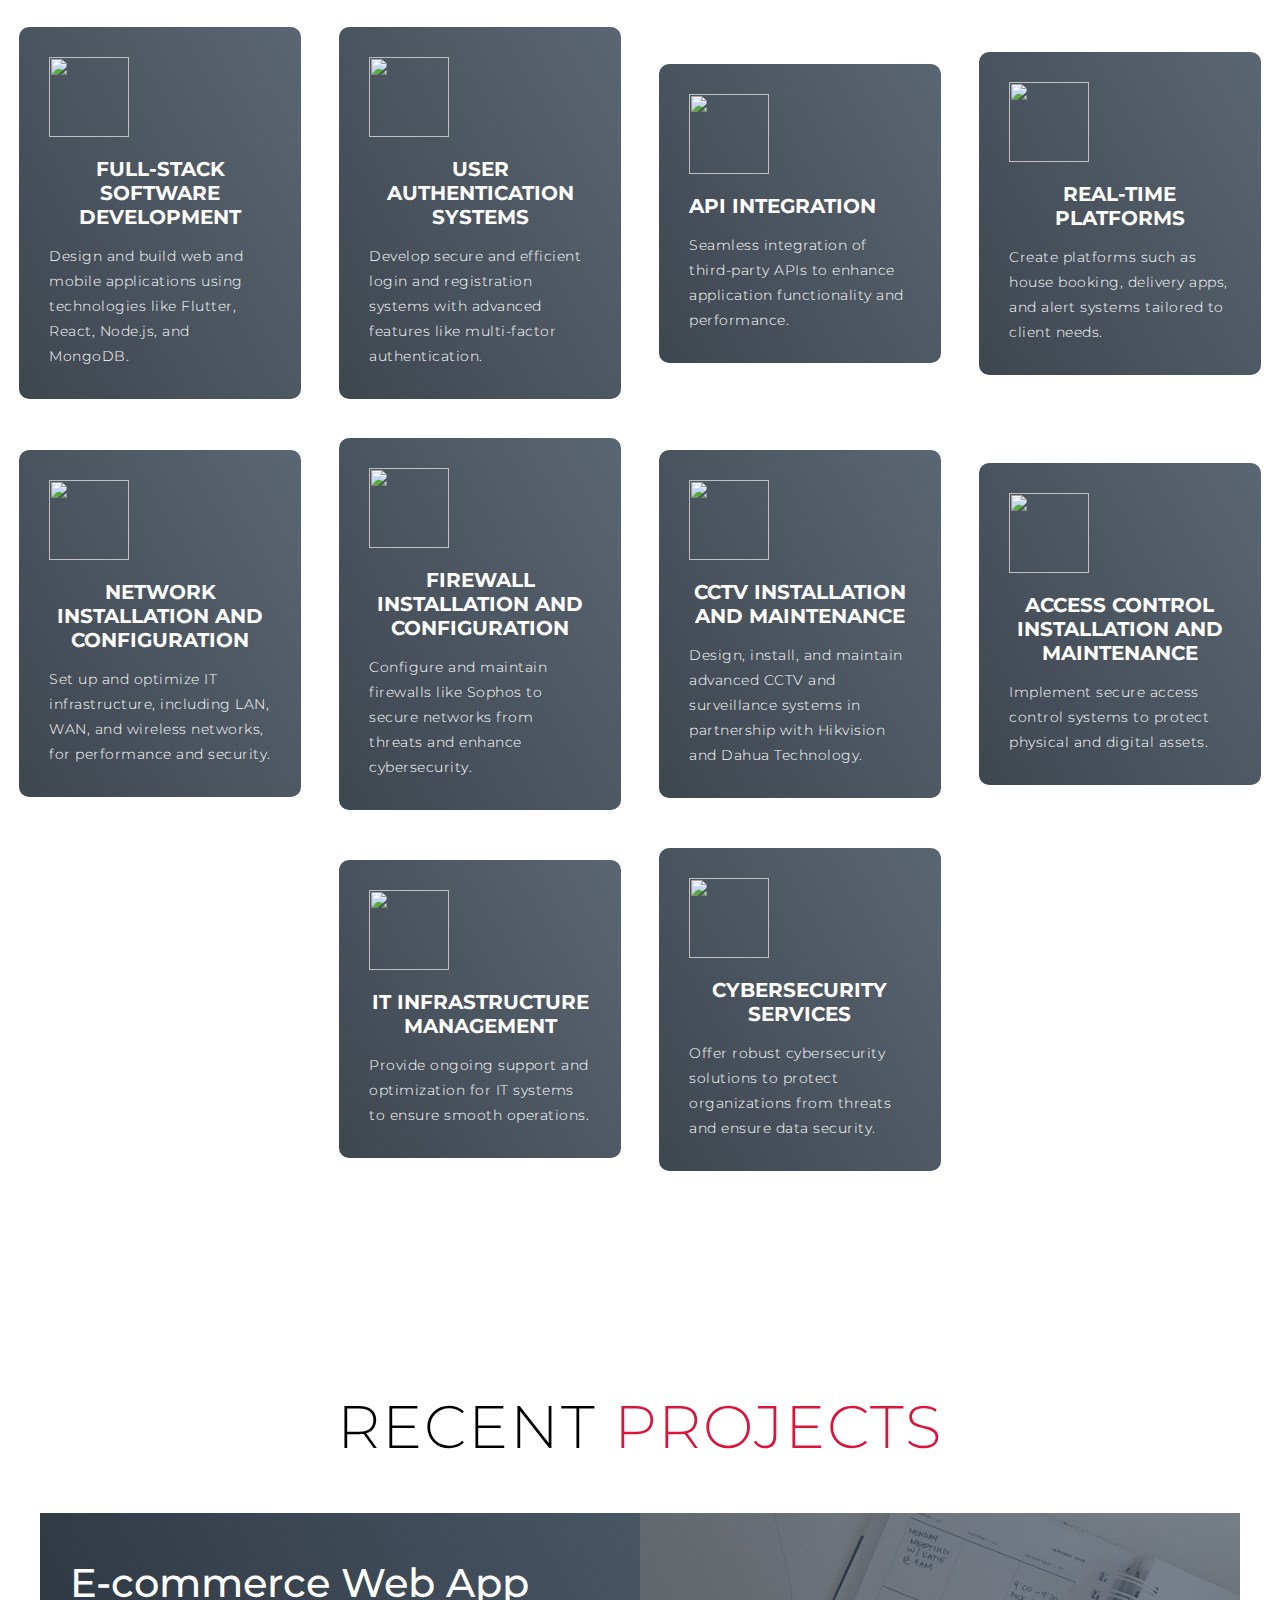
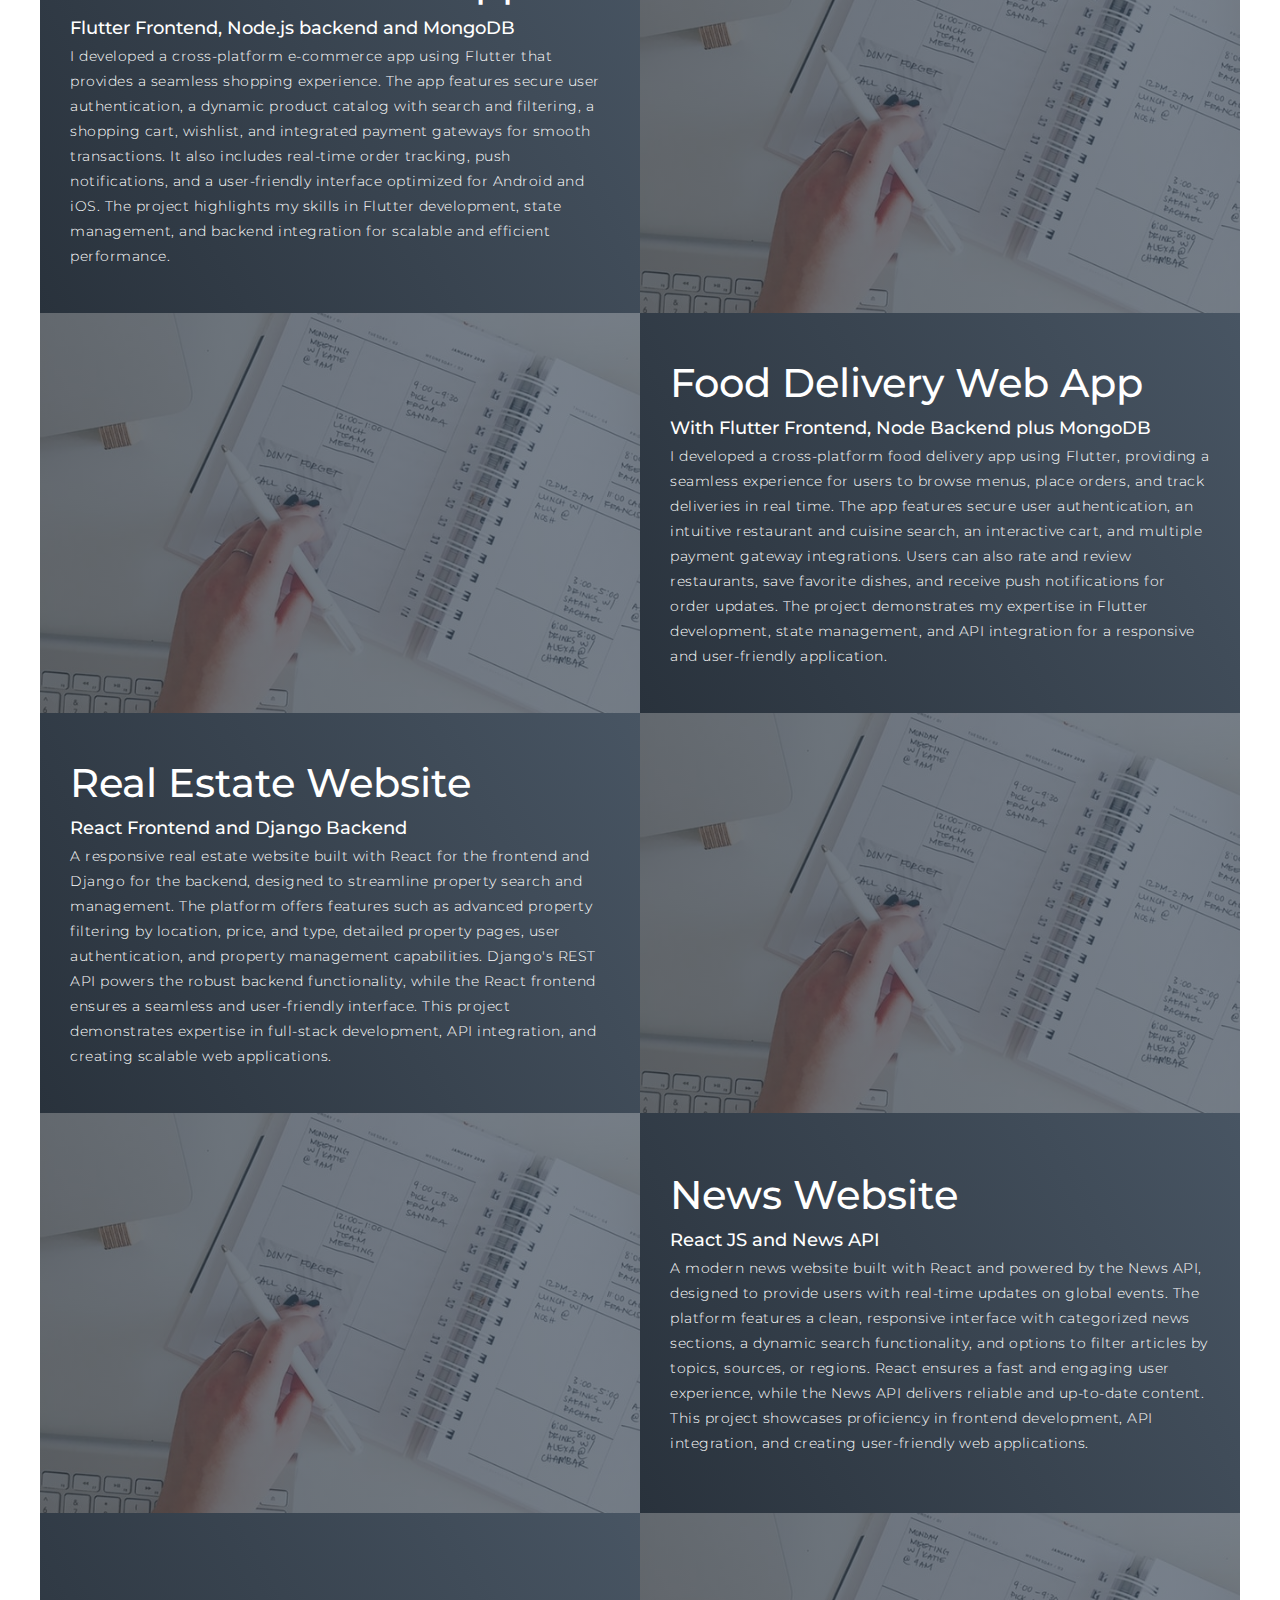
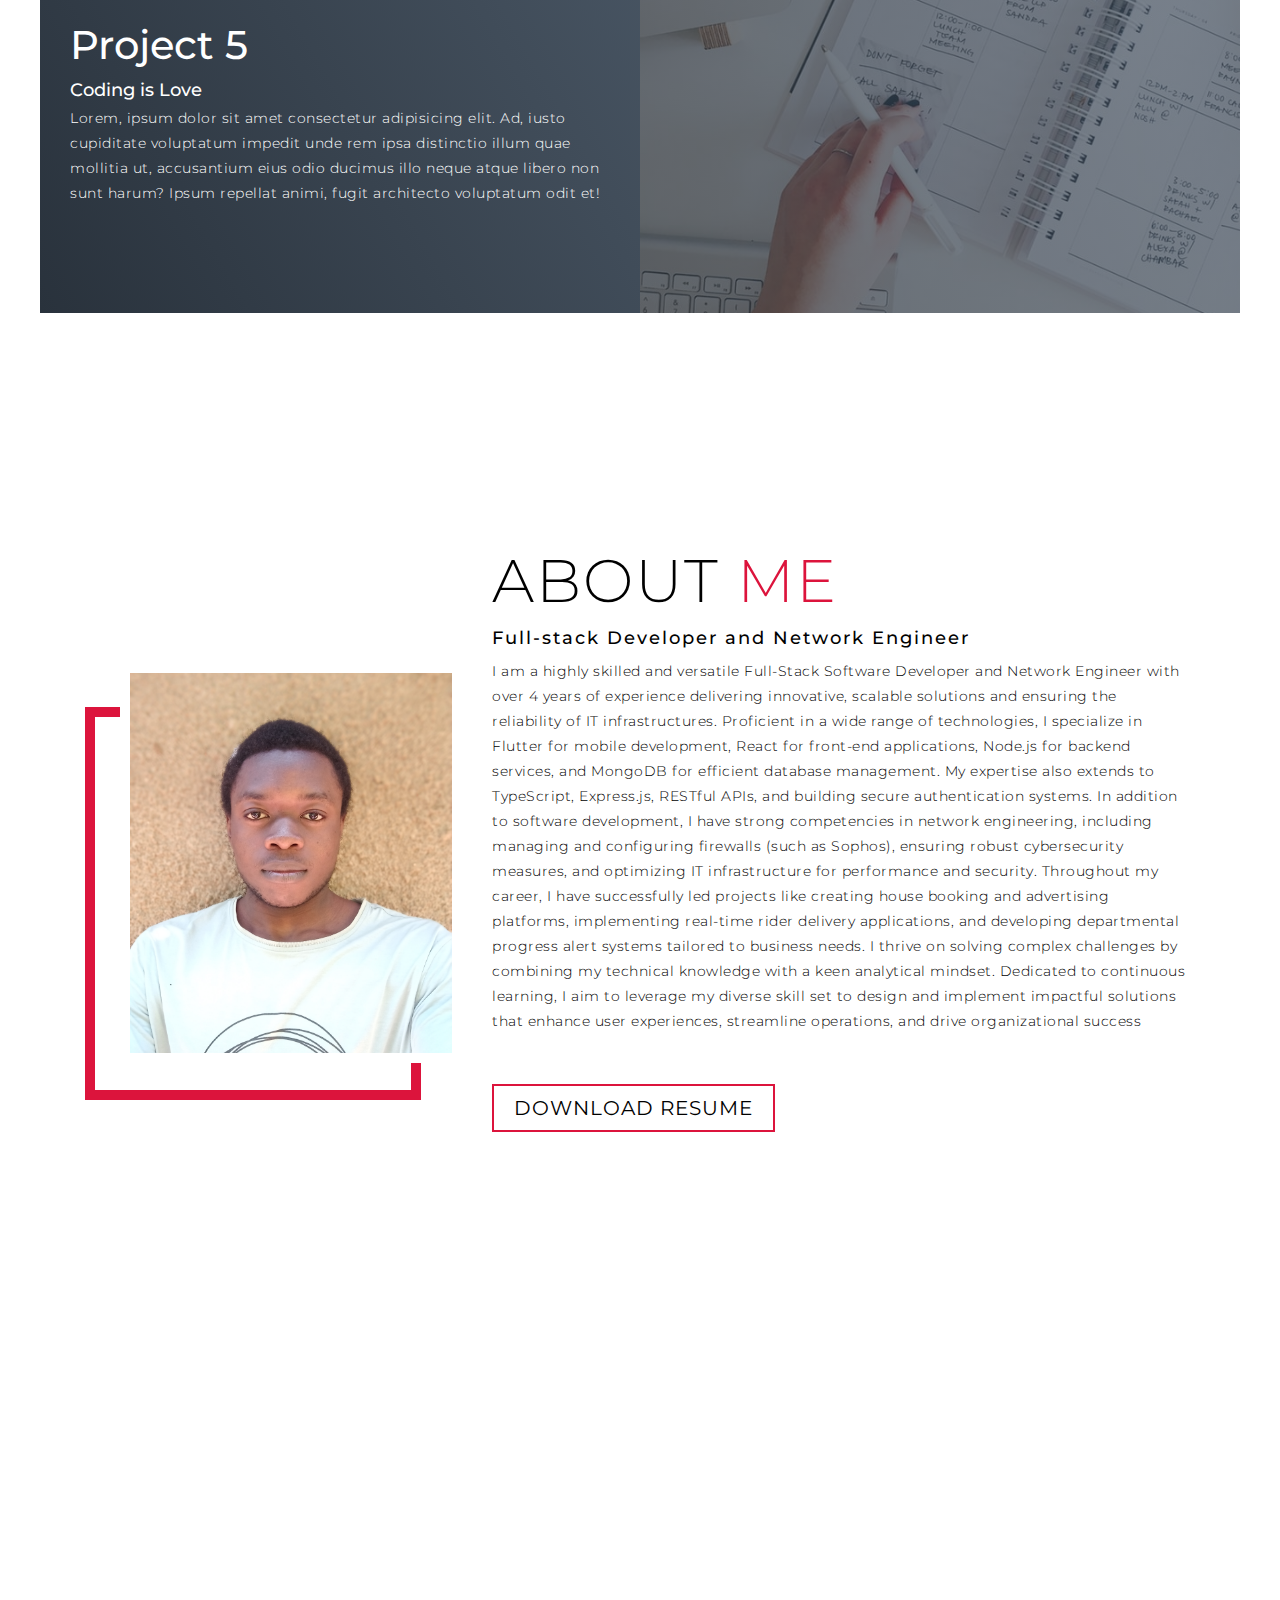
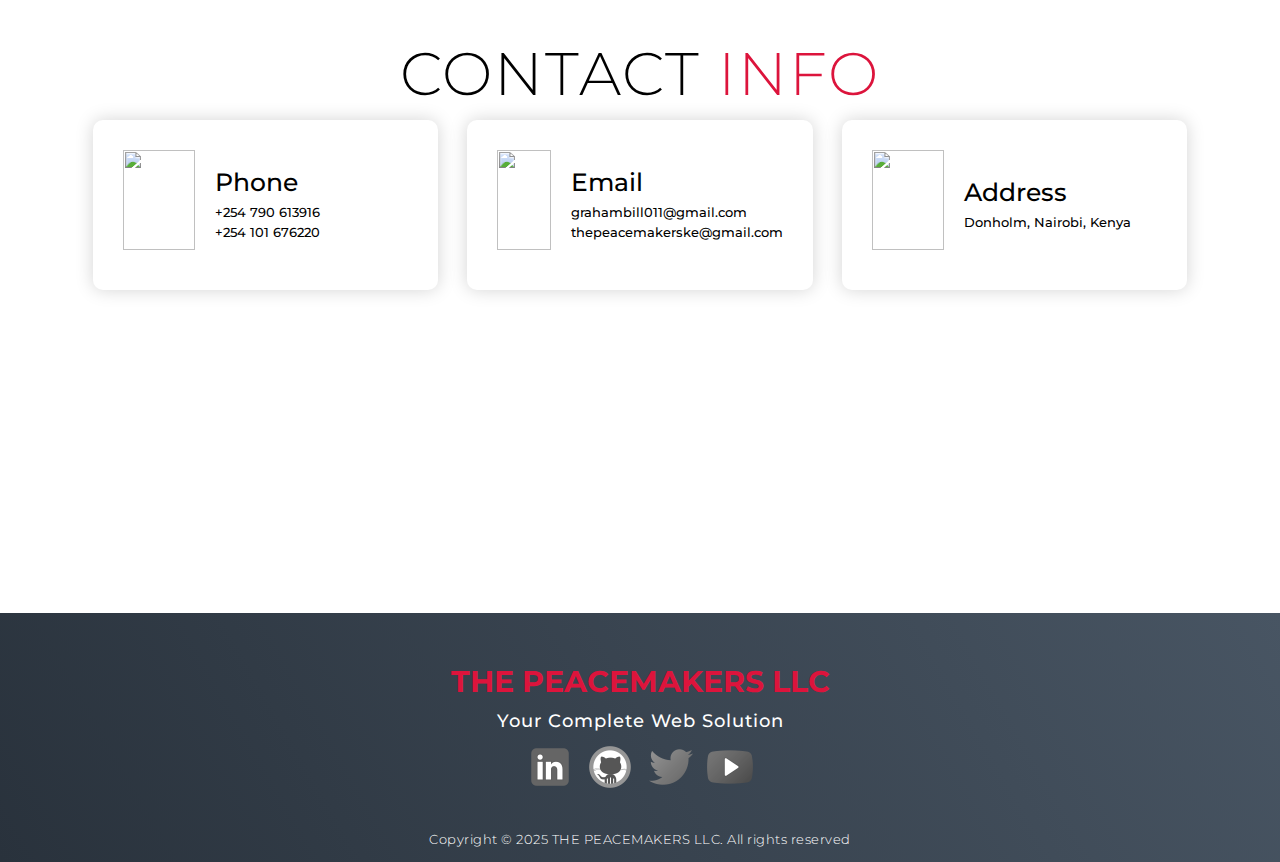
==== commit 78bd85b0: "updating the project section" ====
--- a/my_portfolio/index.html
+++ b/my_portfolio/index.html
@@ -177,13 +177,12 @@
                 </div>
                 <div class="project-item">
                     <div class="project-info">
-                        <h1>Project 4</h1>
-                        <h2>Coding is Love</h2>
-                        <p>Lorem, ipsum dolor sit amet consectetur adipisicing elit. Ad, iusto cupiditate voluptatum
-                            impedit unde
-                            rem ipsa distinctio illum quae mollitia ut, accusantium eius odio ducimus illo neque atque
-                            libero non sunt
-                            harum? Ipsum repellat animi, fugit architecto voluptatum odit et!</p>
+                        <h1>News Website</h1>
+                        <h2>React JS and News API</h2>
+                        <p>A modern news website built with React and powered by the News API, designed to provide users with real-time updates on global events. 
+                            The platform features a clean, responsive interface with categorized news sections, a dynamic search functionality, and options to filter 
+                            articles by topics, sources, or regions. React ensures a fast and engaging user experience, while the News API delivers reliable and up-to-date 
+                            content. This project showcases proficiency in frontend development, API integration, and creating user-friendly web applications.</p>
                     </div>
                     <div class="project-img">
                         <img src="./assets/images/img-1.png" alt="img">
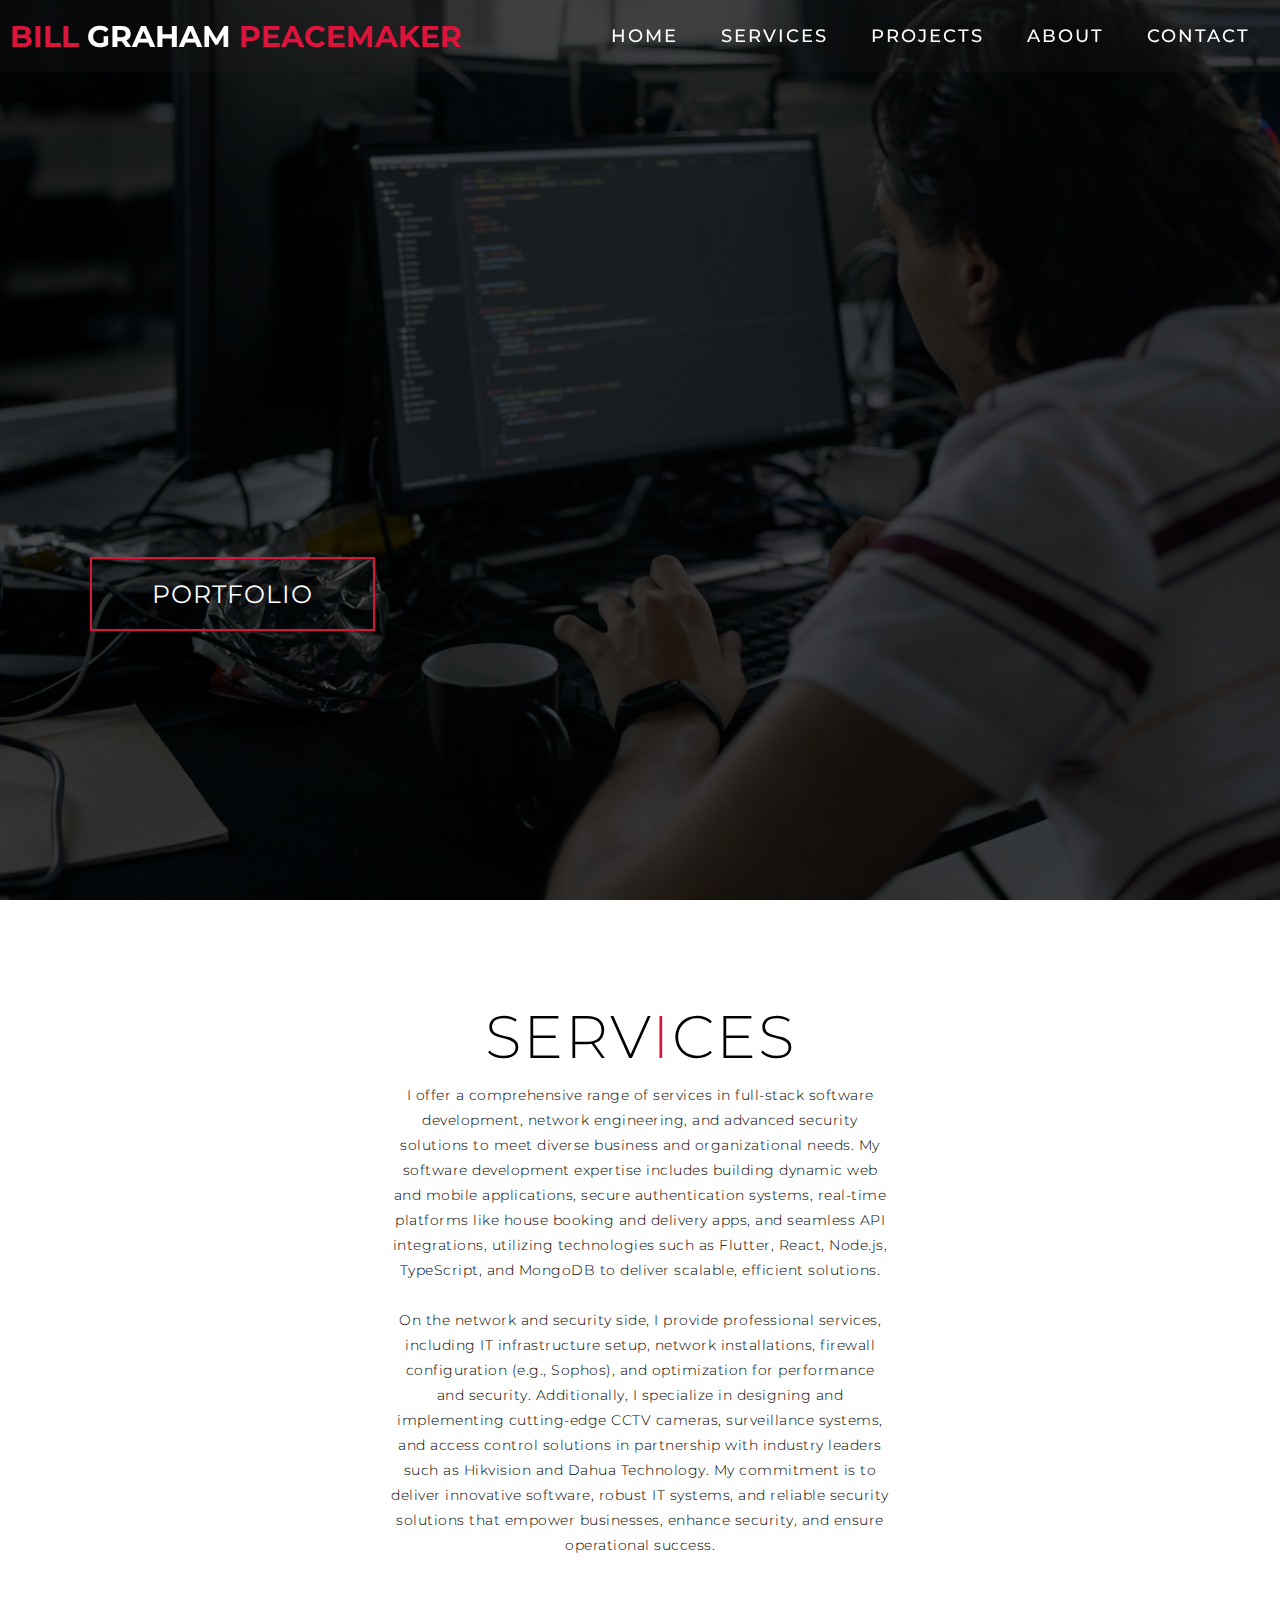
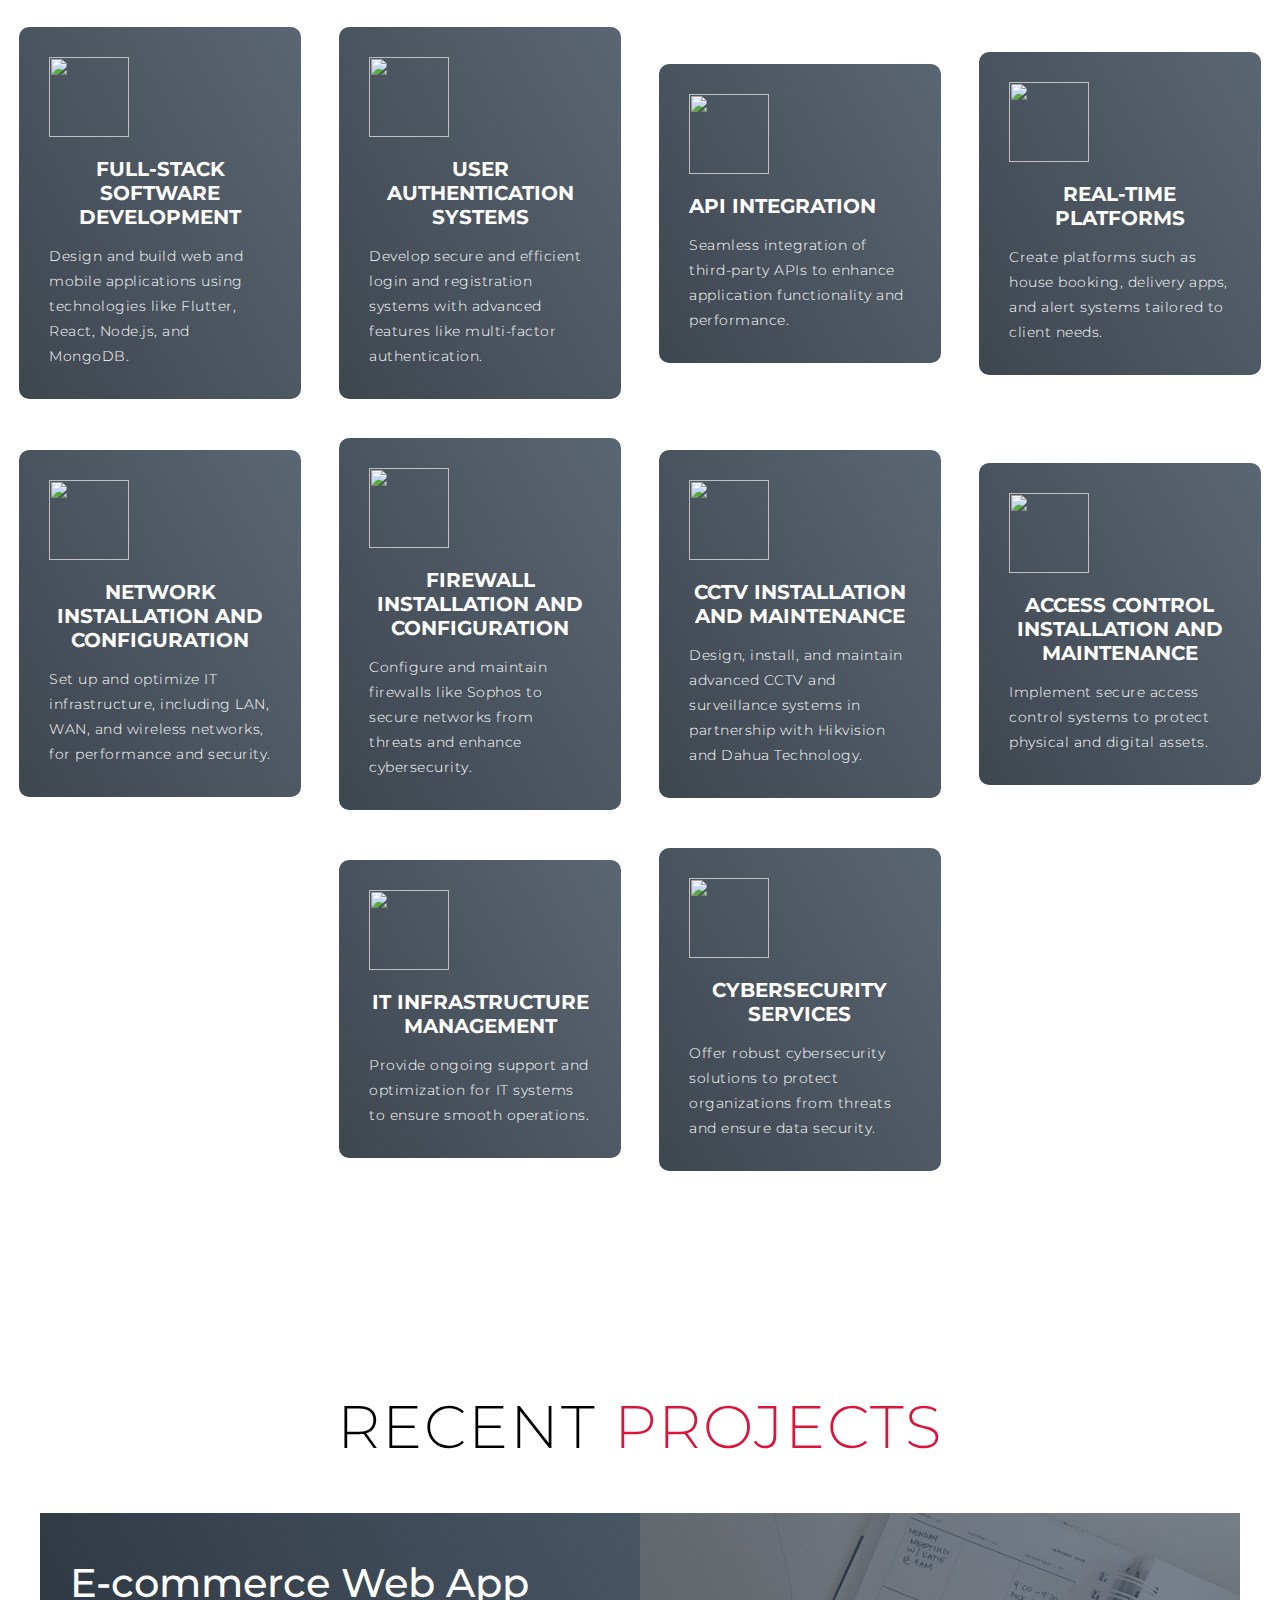
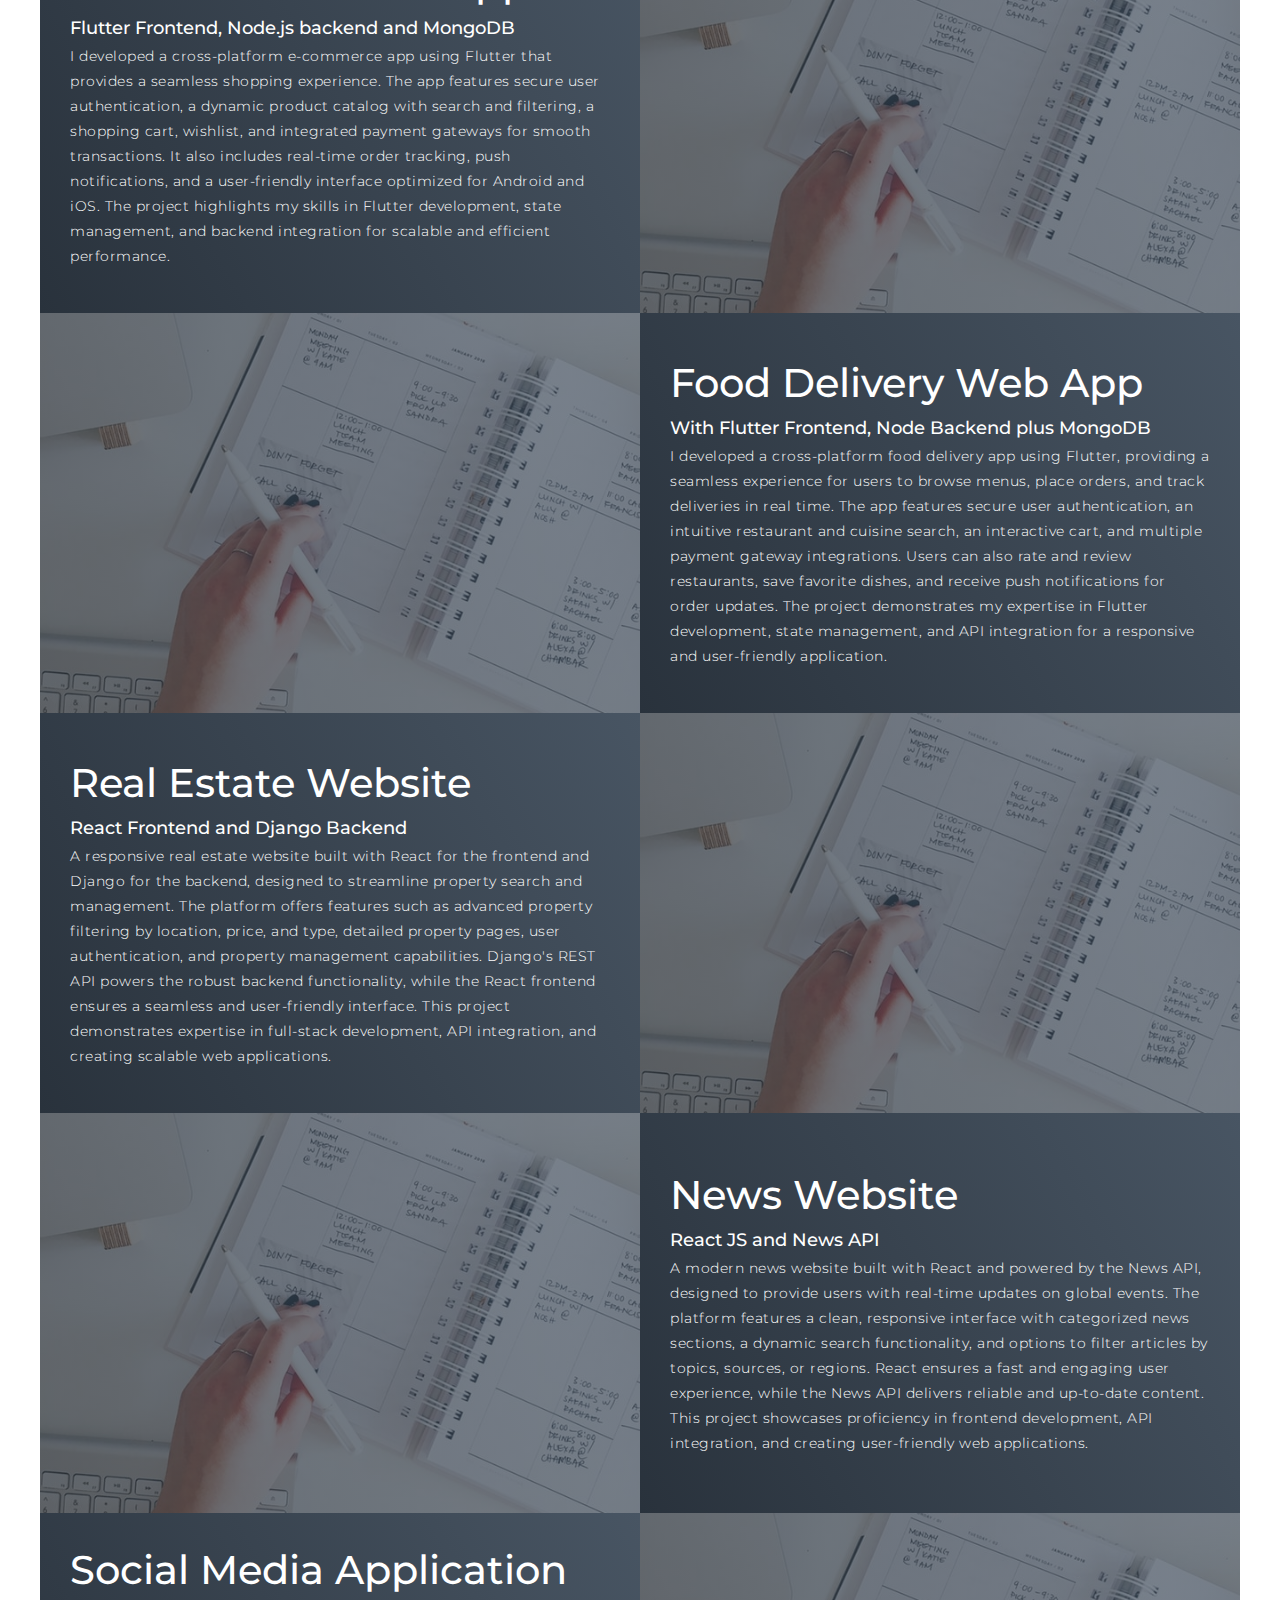
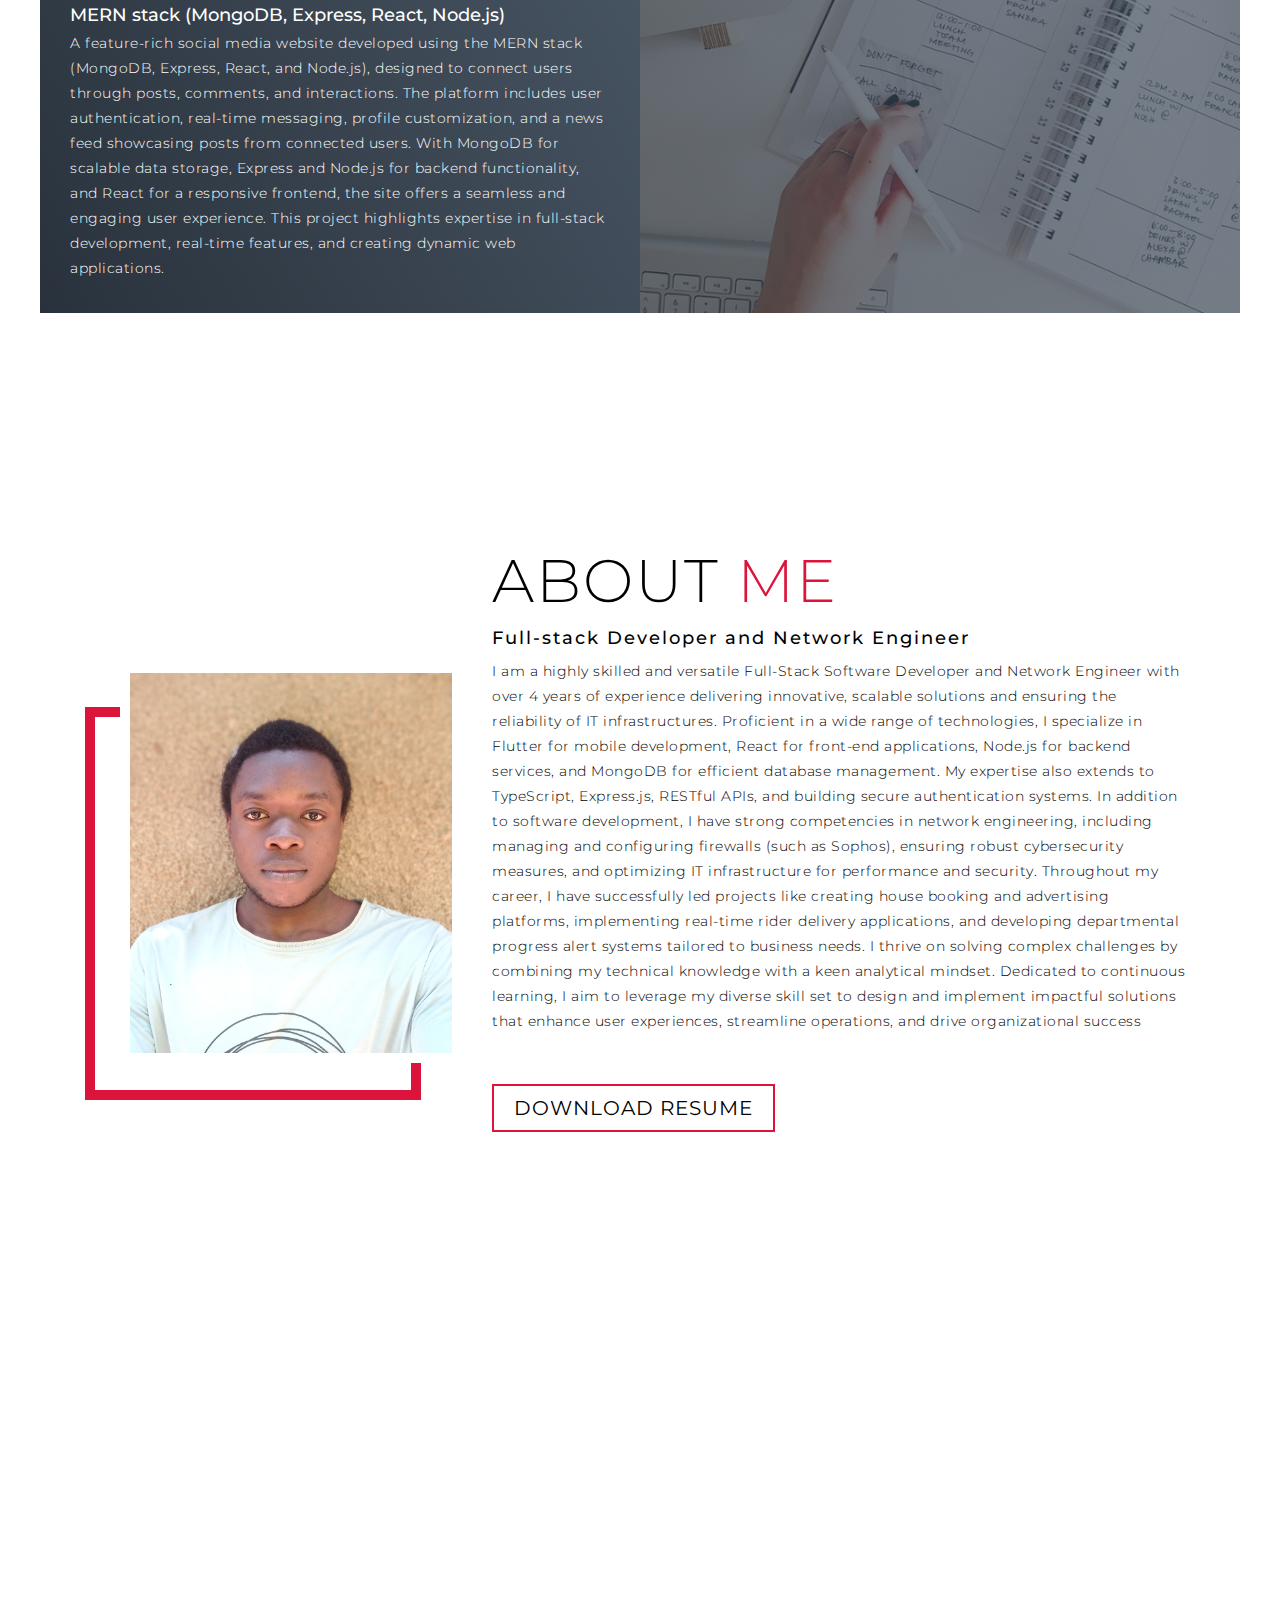
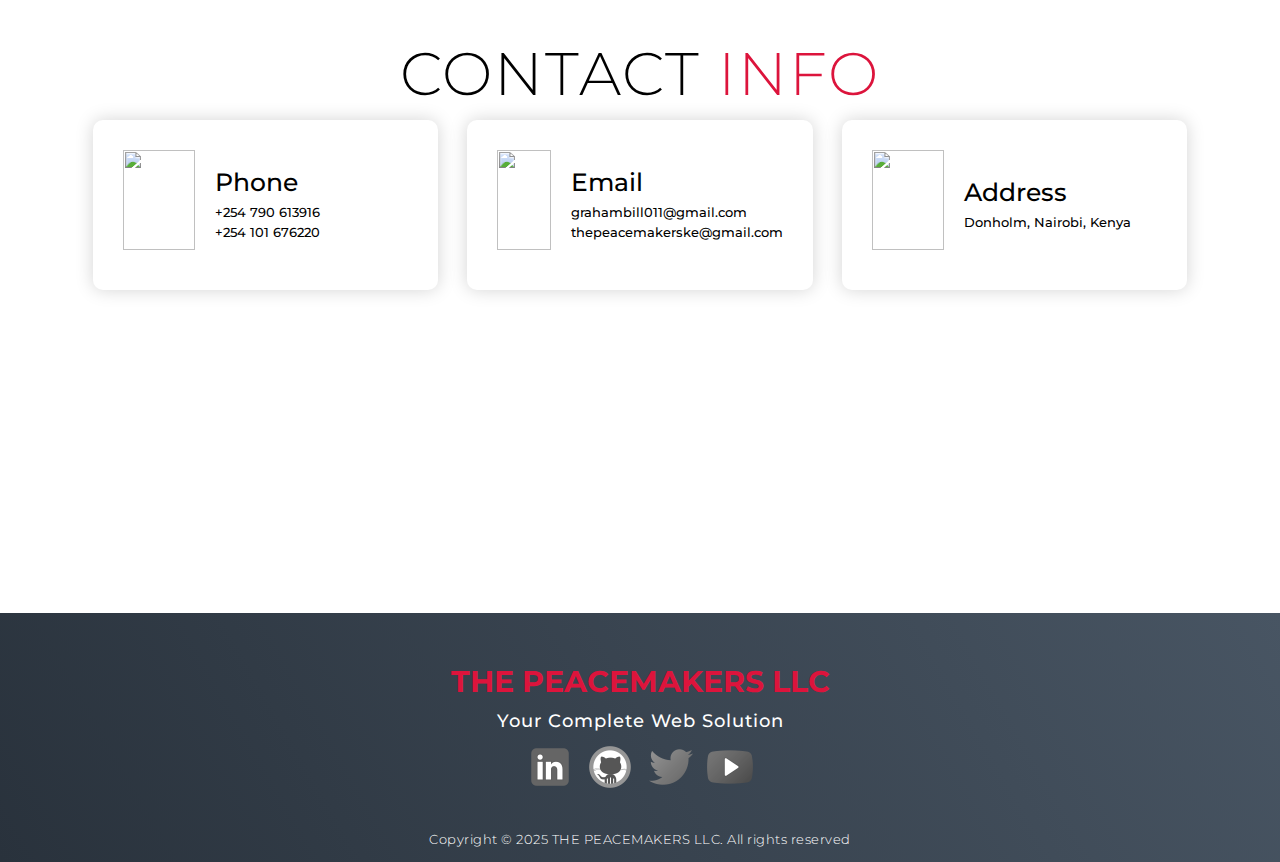
==== commit 8388bd04: "updating the project section" ====
--- a/my_portfolio/index.html
+++ b/my_portfolio/index.html
@@ -190,13 +190,13 @@
                 </div>
                 <div class="project-item">
                     <div class="project-info">
-                        <h1>Project 5</h1>
-                        <h2>Coding is Love</h2>
-                        <p>Lorem, ipsum dolor sit amet consectetur adipisicing elit. Ad, iusto cupiditate voluptatum
-                            impedit unde
-                            rem ipsa distinctio illum quae mollitia ut, accusantium eius odio ducimus illo neque atque
-                            libero non sunt
-                            harum? Ipsum repellat animi, fugit architecto voluptatum odit et!</p>
+                        <h1>Social Media Application</h1>
+                        <h2>MERN stack (MongoDB, Express, React, Node.js)</h2>
+                        <p>A feature-rich social media website developed using the MERN stack (MongoDB, Express, React, and Node.js), designed to connect users through posts, 
+                            comments, and interactions. The platform includes user authentication, real-time messaging, profile customization, and a news feed showcasing posts 
+                            from connected users. With MongoDB for scalable data storage, Express and Node.js for backend functionality, and React for a responsive frontend, the 
+                            site offers a seamless and engaging user experience. This project highlights expertise in full-stack development, real-time features, and creating 
+                            dynamic web applications.</p>
                     </div>
                     <div class="project-img">
                         <img src="./assets/images/img-1.png" alt="img">
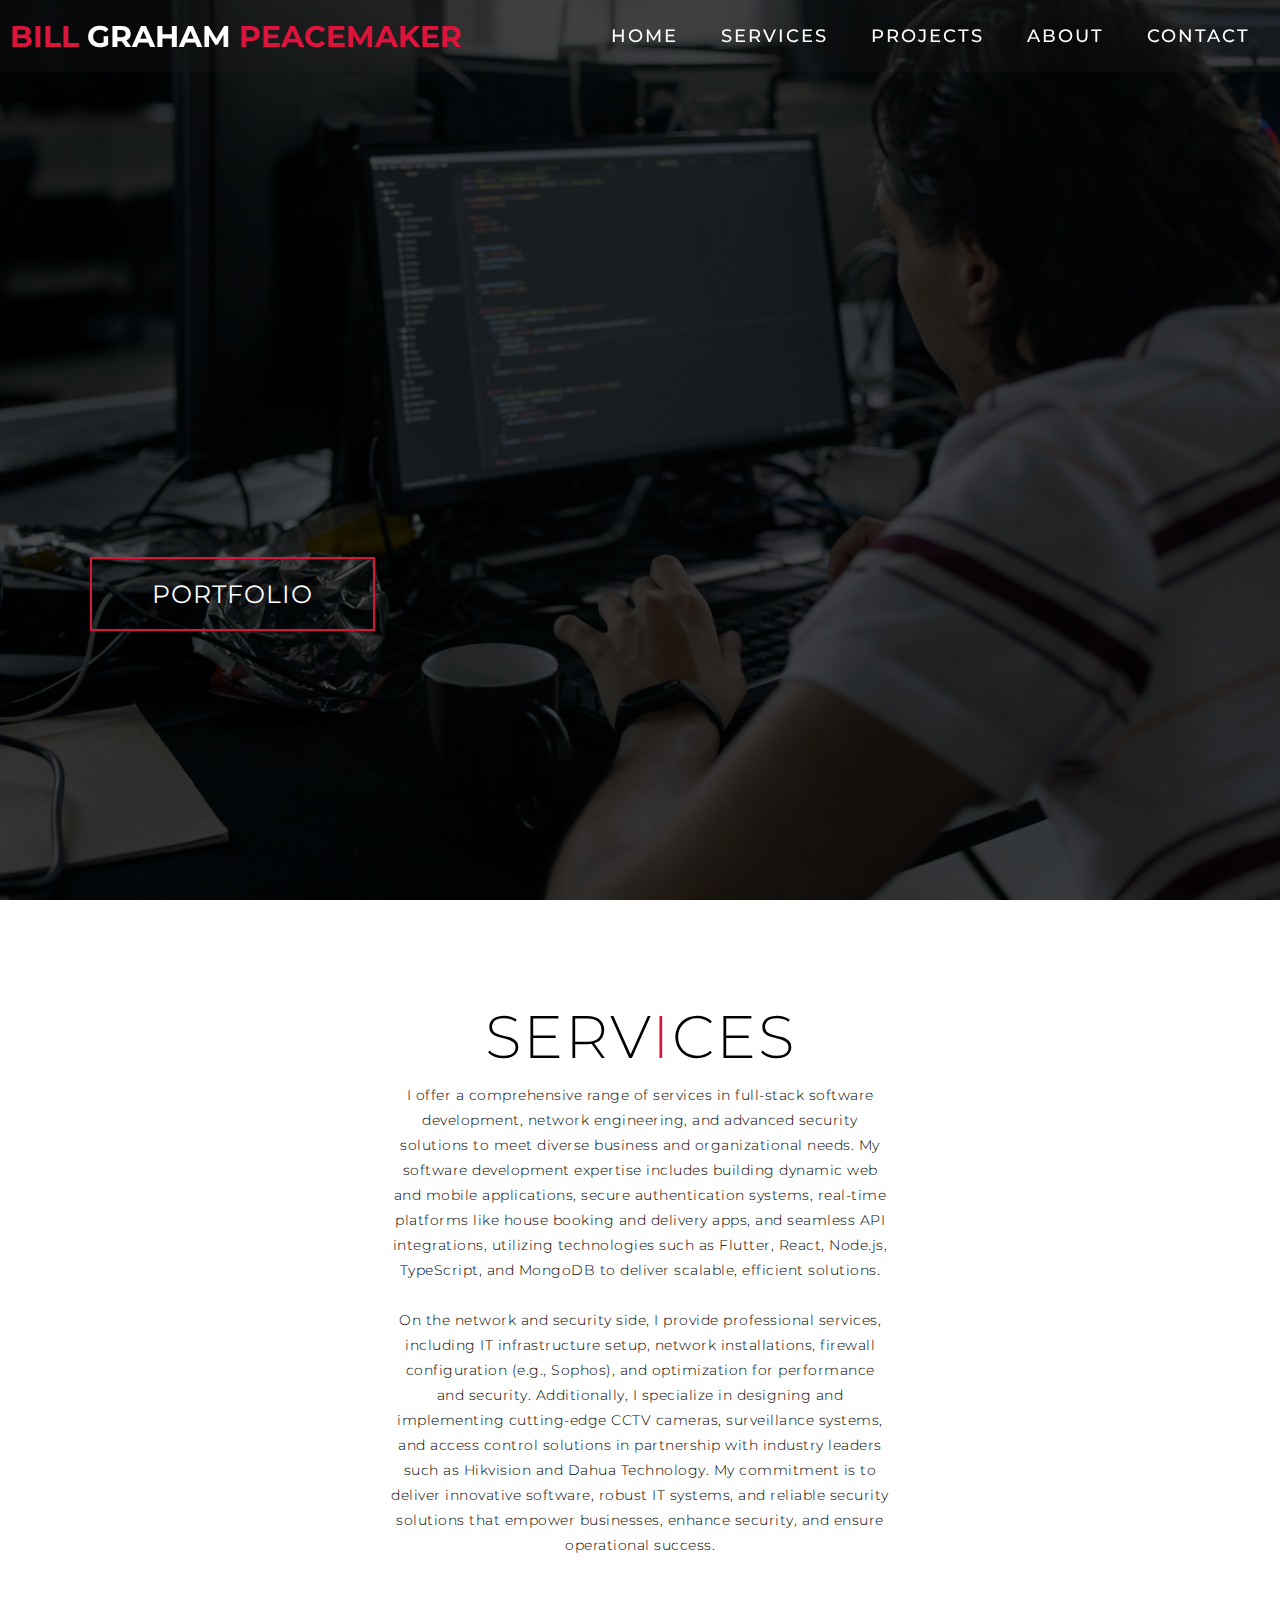
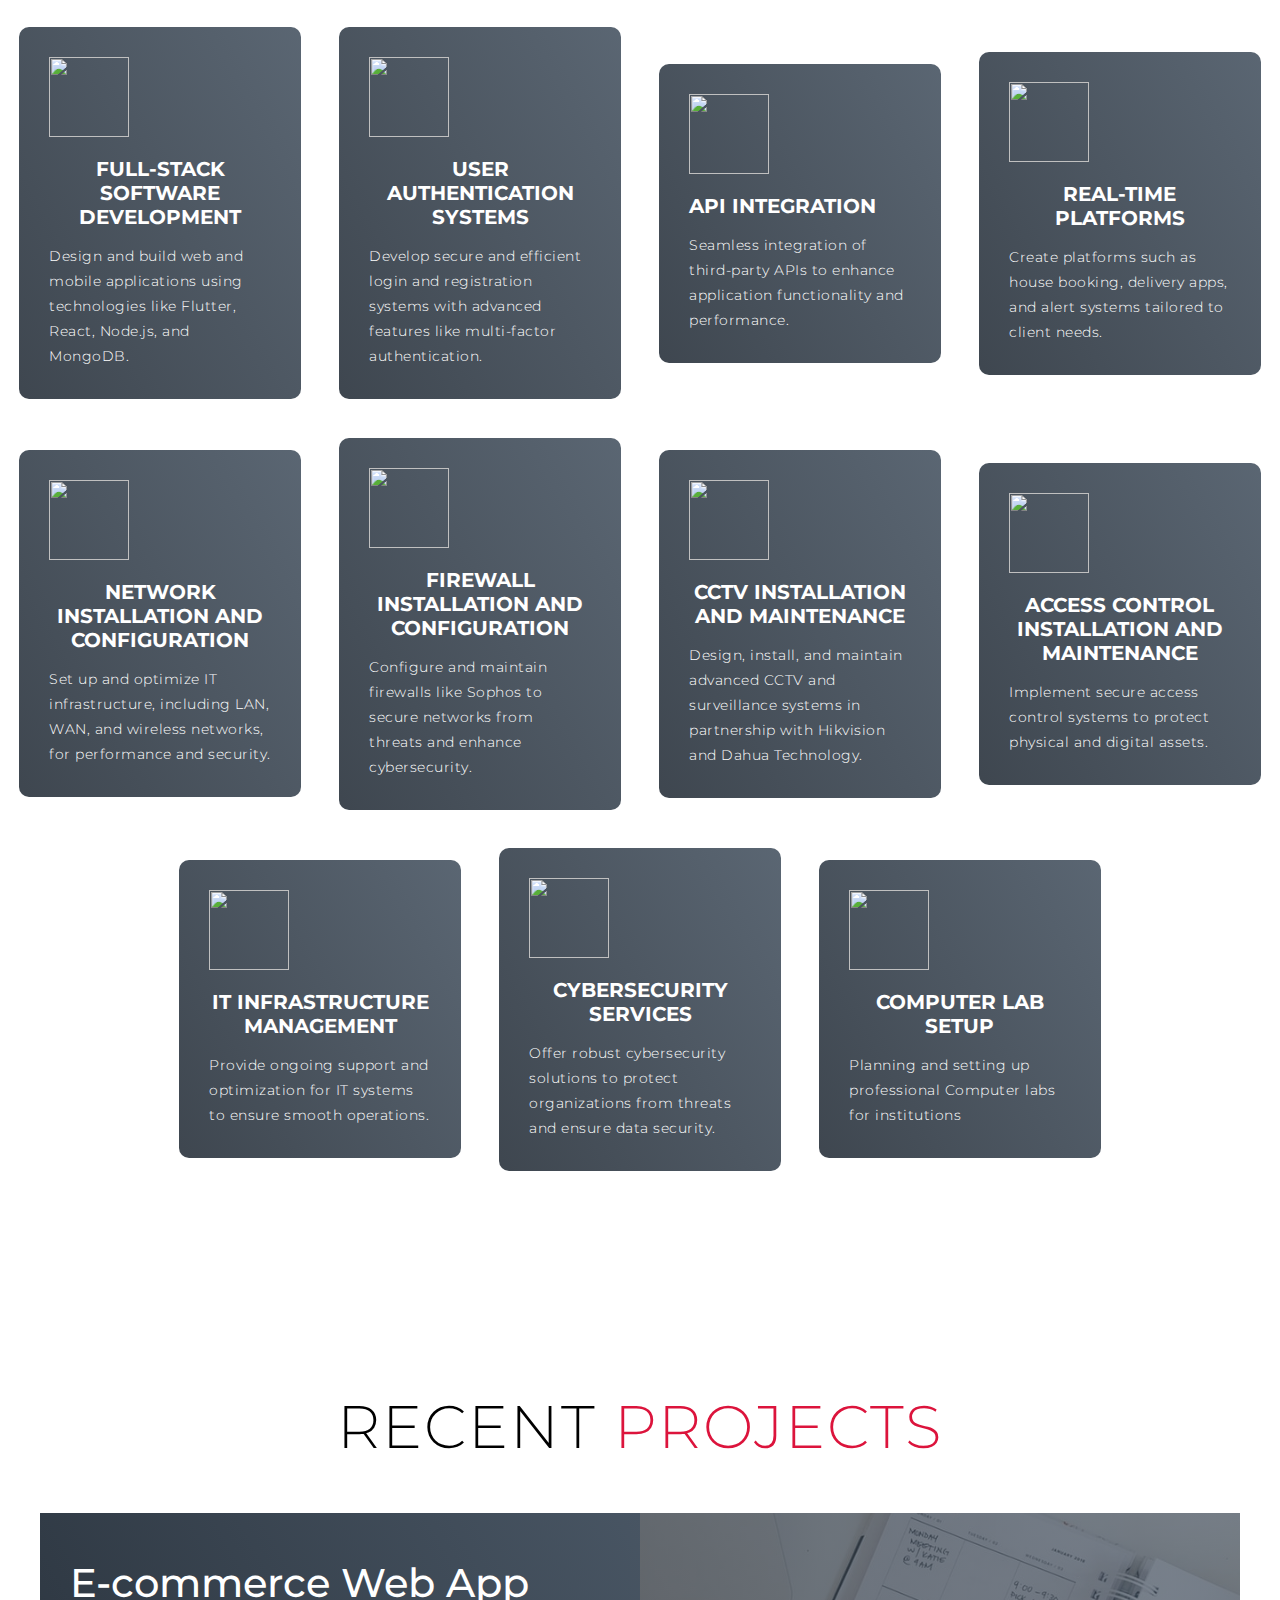
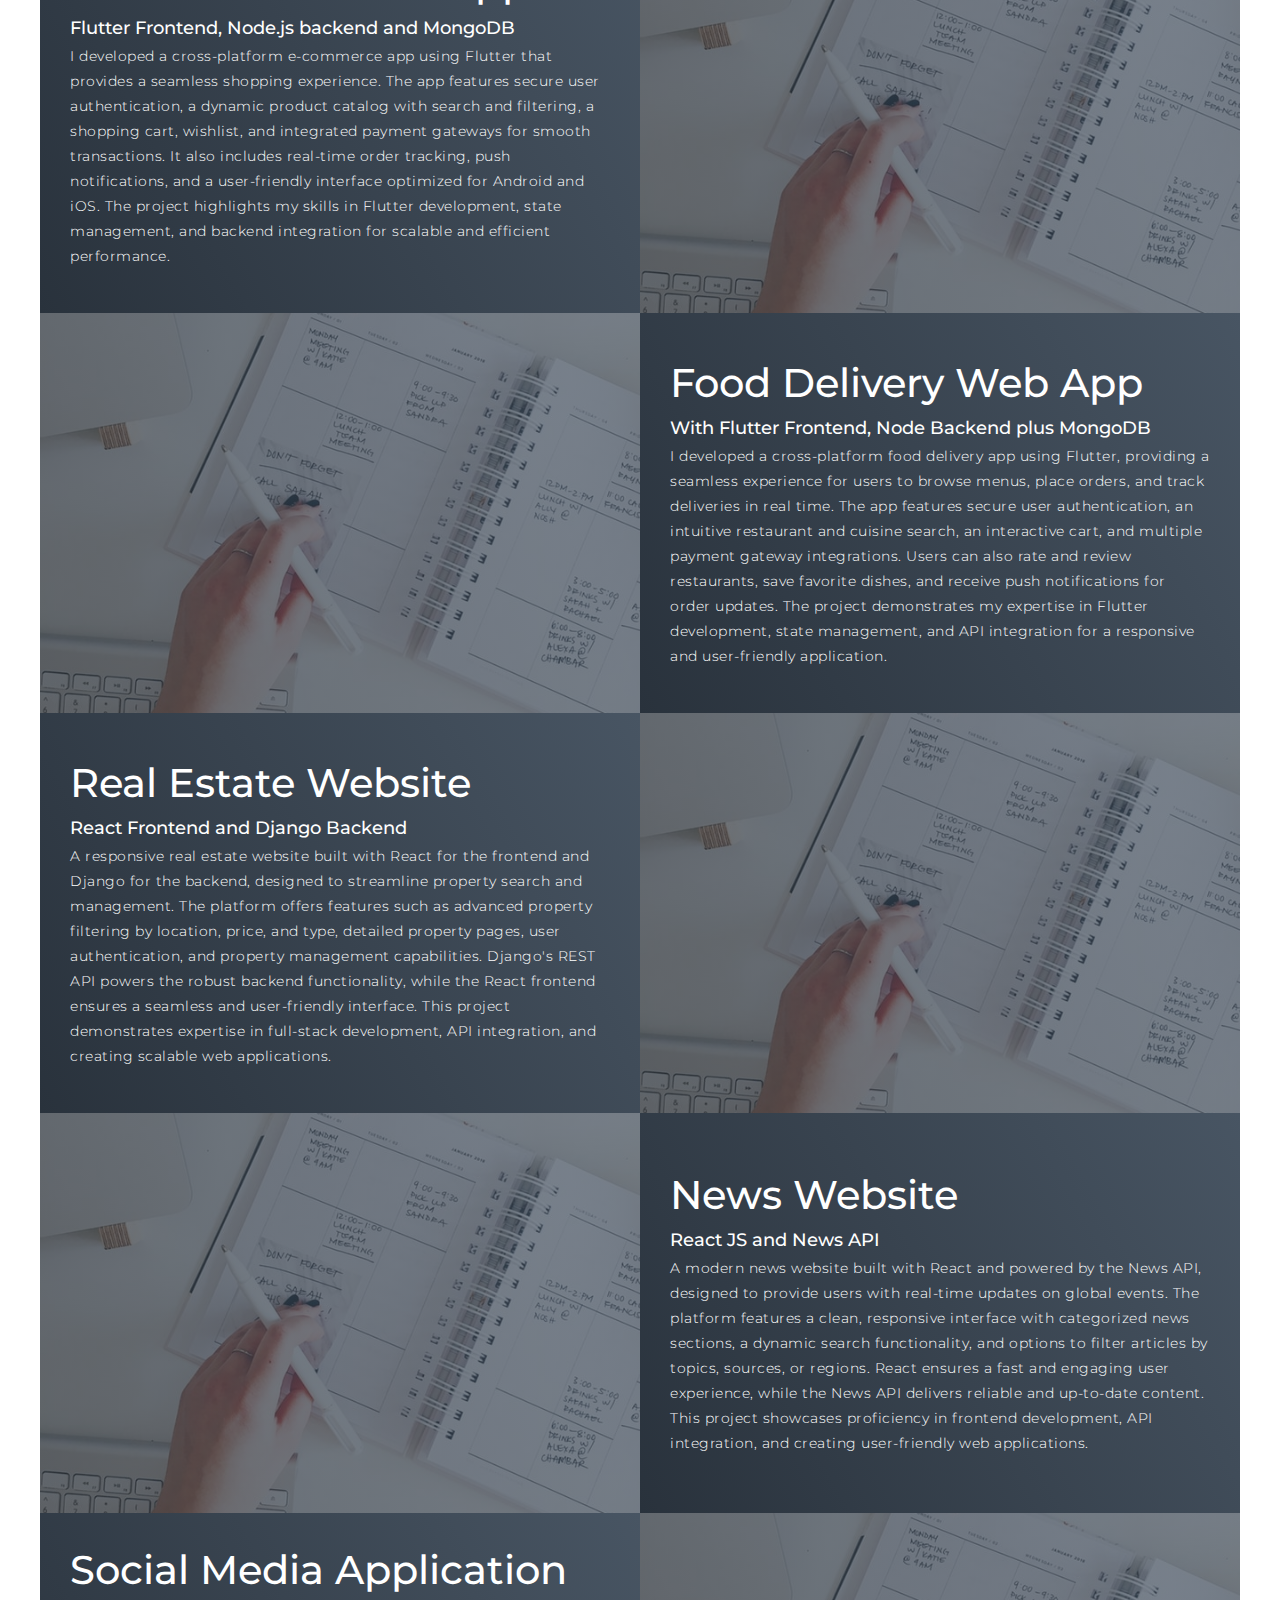
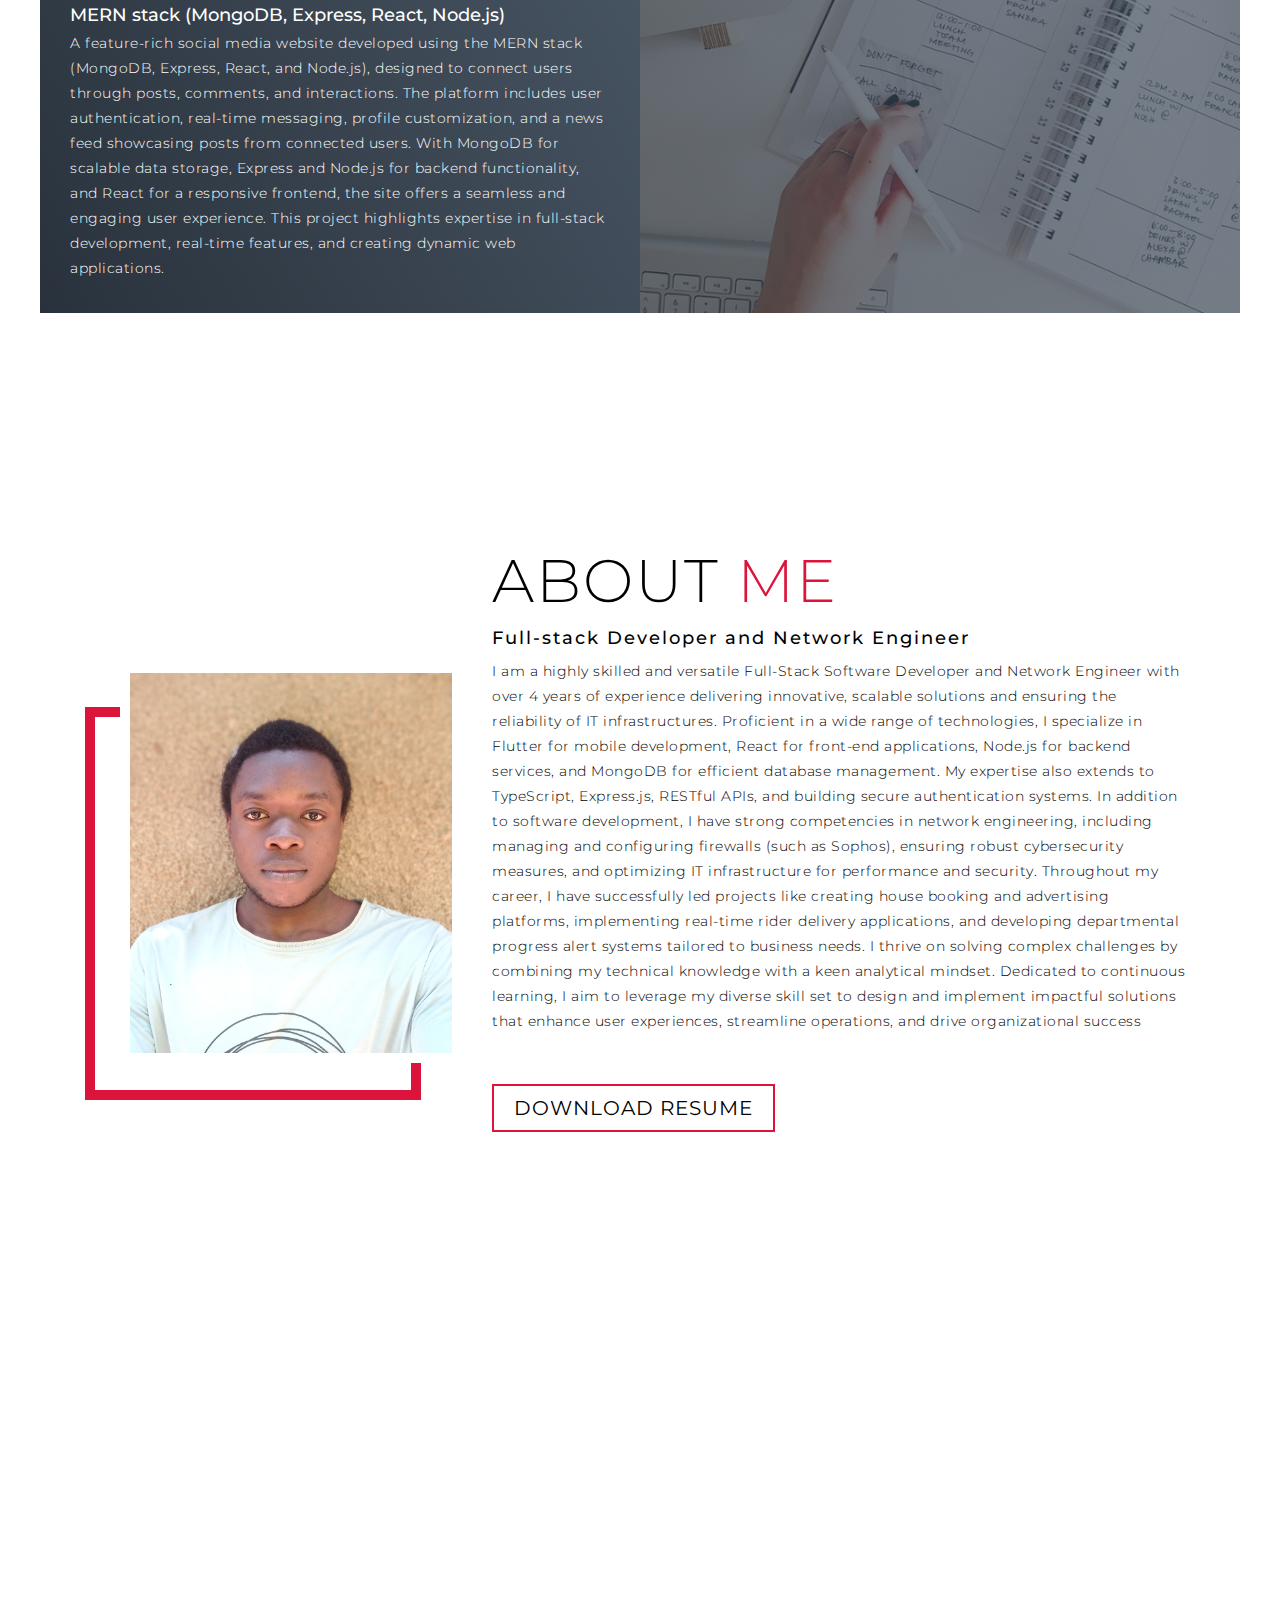
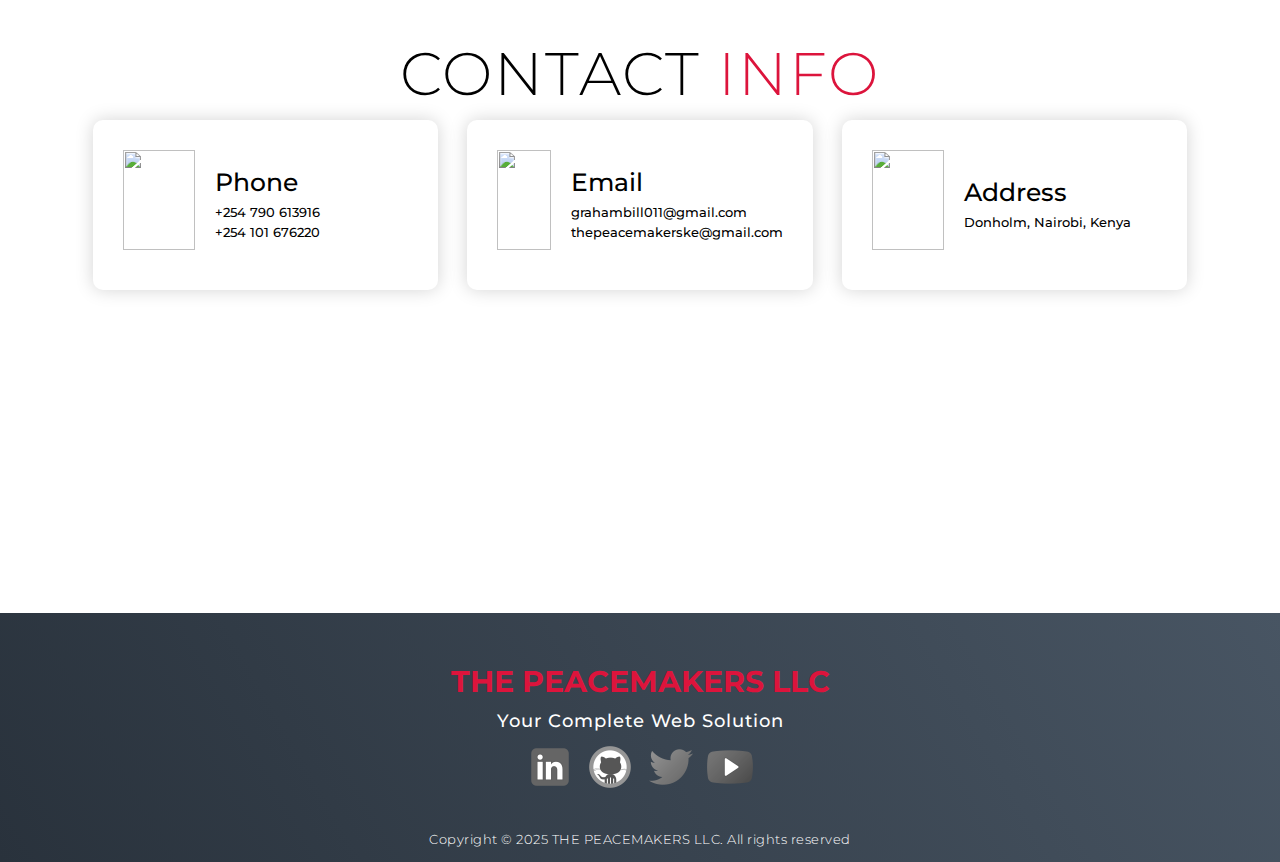
==== commit 09ffb730: "updates" ====
--- a/my_portfolio/index.html
+++ b/my_portfolio/index.html
@@ -42,7 +42,7 @@
     <section id="hero">
         <div class="hero container">
             <div>
-                <h1>Hello, <span></span></h1>
+                <h1>Hello Enthusiasts <span></span></h1>
                 <h1>My Name is <span></span></h1>
                 <h1>Bill Graham Peacemaker <span></span></h1>
                 <a href="#projects" type="button" class="cta">Portfolio</a>
@@ -121,6 +121,11 @@
                     <h2>Cybersecurity Services</h2>
                     <p>Offer robust cybersecurity solutions to protect organizations from threats and ensure data security.</p>
                 </div>
+                <div class="service-item">
+                    <div class="icon"><img src="https://img.icons8.com/bubbles/100/000000/services.png" /></div>
+                    <h2>Computer lab Setup</h2>
+                    <p>Planning and setting up professional Computer labs for institutions</p>
+                </div>
             </div>
         </div>
     </section>
